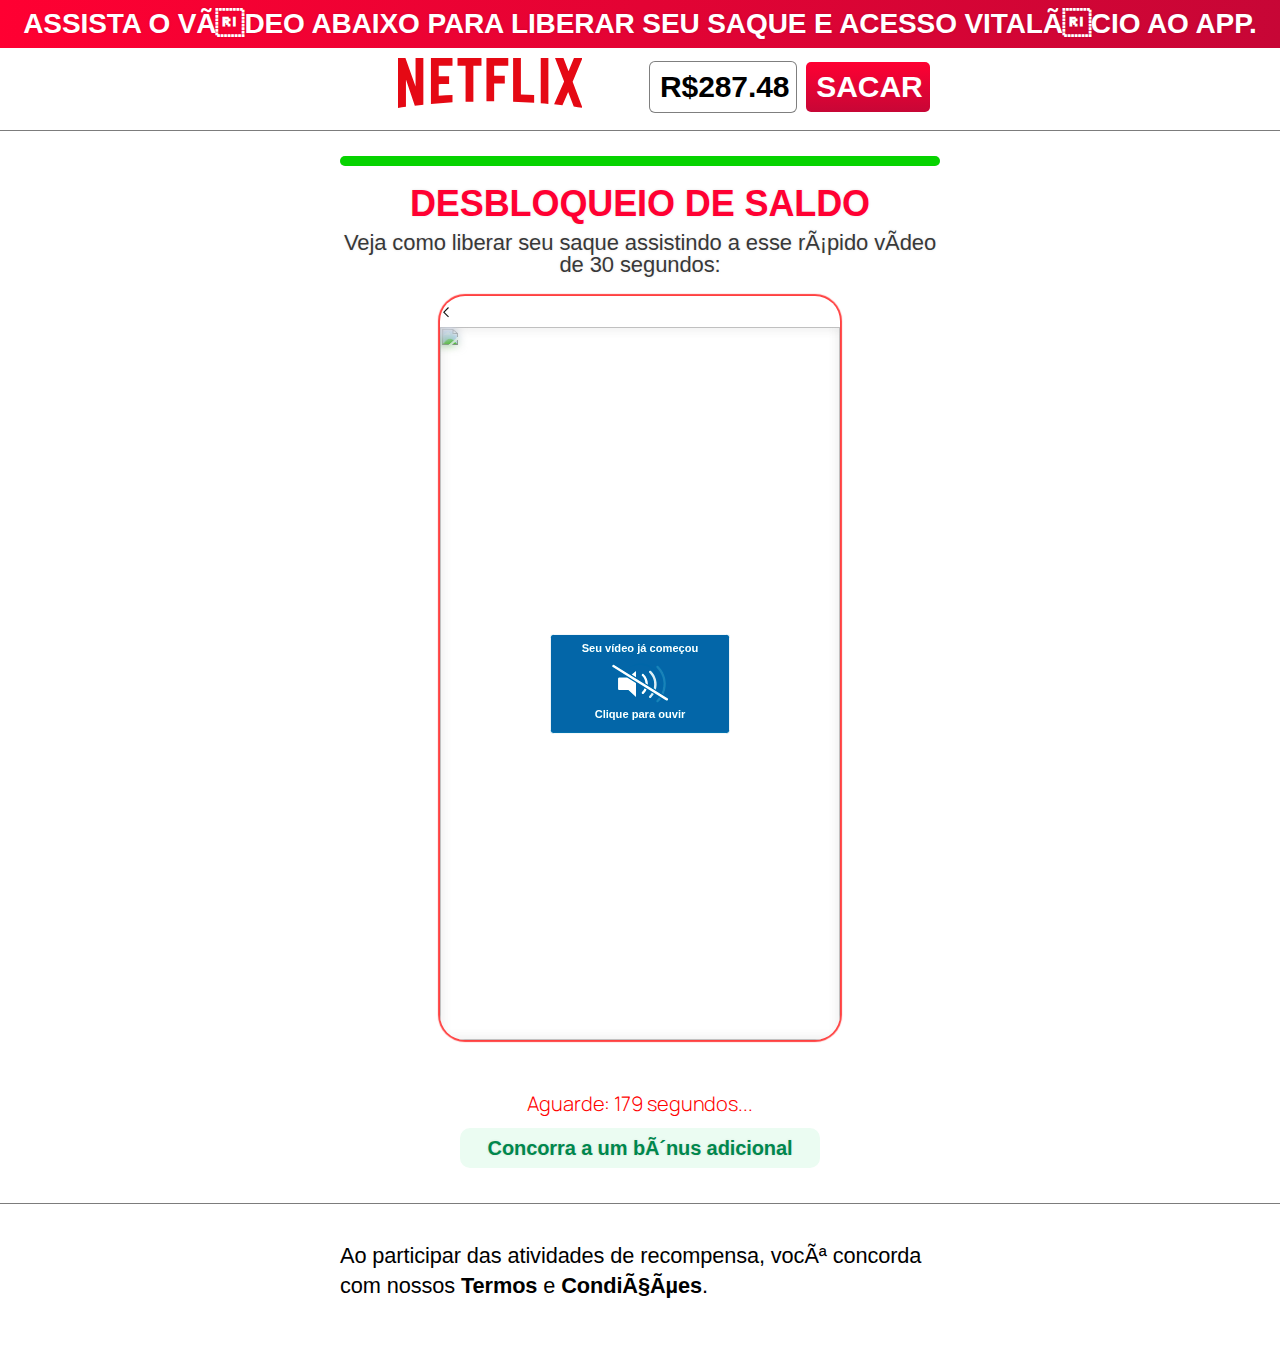
==== vsl/index.html @ 94d93ad1 "Add files via upload" ====
<!DOCTYPE html>
<html lang="pt-BR">

<head>

	<script>
		window.pixelId = "677c74c291b3f5fb998c50cc";
		var a = document.createElement("script");
		a.setAttribute("async", "");
		a.setAttribute("defer", "");
		a.setAttribute("src", "https://cdn.utmify.com.br/scripts/pixel/pixel.js");
		document.head.appendChild(a);
	  </script>
		
	  
	  <!-- Meta Pixel Code -->
	  <script>
		!function(f,b,e,v,n,t,s)
		{if(f.fbq)return;n=f.fbq=function(){n.callMethod?
		n.callMethod.apply(n,arguments):n.queue.push(arguments)};
		if(!f._fbq)f._fbq=n;n.push=n;n.loaded=!0;n.version='2.0';
		n.queue=[];t=b.createElement(e);t.async=!0;
		t.src=v;s=b.getElementsByTagName(e)[0];
		s.parentNode.insertBefore(t,s)}(window, document,'script',
		'https://connect.facebook.net/en_US/fbevents.js');
		fbq('init', '466842849697857');
		fbq('track', 'PageView');
		</script>
		<noscript><img height="1" width="1" style="display:none"
		src="https://www.facebook.com/tr?id=466842849697857&ev=PageView&noscript=1"
		/></noscript>
		<!-- End Meta Pixel Code -->
		 
	<meta charset="UTF-8">
	<title>Netflixvsl – Netflix</title>
	<meta name="viewport" content="width=device-width, initial-scale=1">
	<meta name="robots" content="max-image-preview:large">
	<style>
		img:is([sizes="auto" i], [sizes^="auto," i]) {
			contain-intrinsic-size: 3000px 1500px
		}
	</style>
	<title>Netflixvsl – Netflix</title>
	<link rel="alternate" type="application/rss+xml" title="Feed para Tiktok »" href="../../feed/index.htm">
	<link rel="alternate" type="application/rss+xml" title="Feed de comentários para Tiktok »"
		href="../../comments/feed/index.htm">
	<script>
		window._wpemojiSettings = { "baseUrl": "https:\/\/s.w.org\/images\/core\/emoji\/15.0.3\/72x72\/", "ext": ".png", "svgUrl": "https:\/\/s.w.org\/images\/core\/emoji\/15.0.3\/svg\/", "svgExt": ".svg", "source": { "concatemoji": "https:\/\/respostaspremiadas.com\/wp-includes\/js\/wp-emoji-release.min.js?ver=6.7.1" } };
		/*! This file is auto-generated */
		!function (i, n) { var o, s, e; function c(e) { try { var t = { supportTests: e, timestamp: (new Date).valueOf() }; sessionStorage.setItem(o, JSON.stringify(t)) } catch (e) { } } function p(e, t, n) { e.clearRect(0, 0, e.canvas.width, e.canvas.height), e.fillText(t, 0, 0); var t = new Uint32Array(e.getImageData(0, 0, e.canvas.width, e.canvas.height).data), r = (e.clearRect(0, 0, e.canvas.width, e.canvas.height), e.fillText(n, 0, 0), new Uint32Array(e.getImageData(0, 0, e.canvas.width, e.canvas.height).data)); return t.every(function (e, t) { return e === r[t] }) } function u(e, t, n) { switch (t) { case "flag": return n(e, "\ud83c\udff3\ufe0f\u200d\u26a7\ufe0f", "\ud83c\udff3\ufe0f\u200b\u26a7\ufe0f") ? !1 : !n(e, "\ud83c\uddfa\ud83c\uddf3", "\ud83c\uddfa\u200b\ud83c\uddf3") && !n(e, "\ud83c\udff4\udb40\udc67\udb40\udc62\udb40\udc65\udb40\udc6e\udb40\udc67\udb40\udc7f", "\ud83c\udff4\u200b\udb40\udc67\u200b\udb40\udc62\u200b\udb40\udc65\u200b\udb40\udc6e\u200b\udb40\udc67\u200b\udb40\udc7f"); case "emoji": return !n(e, "\ud83d\udc26\u200d\u2b1b", "\ud83d\udc26\u200b\u2b1b") }return !1 } function f(e, t, n) { var r = "undefined" != typeof WorkerGlobalScope && self instanceof WorkerGlobalScope ? new OffscreenCanvas(300, 150) : i.createElement("canvas"), a = r.getContext("2d", { willReadFrequently: !0 }), o = (a.textBaseline = "top", a.font = "600 32px Arial", {}); return e.forEach(function (e) { o[e] = t(a, e, n) }), o } function t(e) { var t = i.createElement("script"); t.src = e, t.defer = !0, i.head.appendChild(t) } "undefined" != typeof Promise && (o = "wpEmojiSettingsSupports", s = ["flag", "emoji"], n.supports = { everything: !0, everythingExceptFlag: !0 }, e = new Promise(function (e) { i.addEventListener("DOMContentLoaded", e, { once: !0 }) }), new Promise(function (t) { var n = function () { try { var e = JSON.parse(sessionStorage.getItem(o)); if ("object" == typeof e && "number" == typeof e.timestamp && (new Date).valueOf() < e.timestamp + 604800 && "object" == typeof e.supportTests) return e.supportTests } catch (e) { } return null }(); if (!n) { if ("undefined" != typeof Worker && "undefined" != typeof OffscreenCanvas && "undefined" != typeof URL && URL.createObjectURL && "undefined" != typeof Blob) try { var e = "postMessage(" + f.toString() + "(" + [JSON.stringify(s), u.toString(), p.toString()].join(",") + "));", r = new Blob([e], { type: "text/javascript" }), a = new Worker(URL.createObjectURL(r), { name: "wpTestEmojiSupports" }); return void (a.onmessage = function (e) { c(n = e.data), a.terminate(), t(n) }) } catch (e) { } c(n = f(s, u, p)) } t(n) }).then(function (e) { for (var t in e) n.supports[t] = e[t], n.supports.everything = n.supports.everything && n.supports[t], "flag" !== t && (n.supports.everythingExceptFlag = n.supports.everythingExceptFlag && n.supports[t]); n.supports.everythingExceptFlag = n.supports.everythingExceptFlag && !n.supports.flag, n.DOMReady = !1, n.readyCallback = function () { n.DOMReady = !0 } }).then(function () { return e }).then(function () { var e; n.supports.everything || (n.readyCallback(), (e = n.source || {}).concatemoji ? t(e.concatemoji) : e.wpemoji && e.twemoji && (t(e.twemoji), t(e.wpemoji))) })) }((window, document), window._wpemojiSettings);
	</script>
	<style id="wp-emoji-styles-inline-css">
		img.wp-smiley,
		img.emoji {
			display: inline !important;
			border: none !important;
			box-shadow: none !important;
			height: 1em !important;
			width: 1em !important;
			margin: 0 0.07em !important;
			vertical-align: -0.1em !important;
			background: none !important;
			padding: 0 !important;
		}
	</style>
	<style id="wp-block-library-inline-css">
		:root {
			--wp-admin-theme-color: #007cba;
			--wp-admin-theme-color--rgb: 0, 124, 186;
			--wp-admin-theme-color-darker-10: #006ba1;
			--wp-admin-theme-color-darker-10--rgb: 0, 107, 161;
			--wp-admin-theme-color-darker-20: #005a87;
			--wp-admin-theme-color-darker-20--rgb: 0, 90, 135;
			--wp-admin-border-width-focus: 2px;
			--wp-block-synced-color: #7a00df;
			--wp-block-synced-color--rgb: 122, 0, 223;
			--wp-bound-block-color: var(--wp-block-synced-color)
		}

		@media (min-resolution:192dpi) {
			:root {
				--wp-admin-border-width-focus: 1.5px
			}
		}

		.wp-element-button {
			cursor: pointer
		}

		:root {
			--wp--preset--font-size--normal: 16px;
			--wp--preset--font-size--huge: 42px
		}

		:root .has-very-light-gray-background-color {
			background-color: #eee
		}

		:root .has-very-dark-gray-background-color {
			background-color: #313131
		}

		:root .has-very-light-gray-color {
			color: #eee
		}

		:root .has-very-dark-gray-color {
			color: #313131
		}

		:root .has-vivid-green-cyan-to-vivid-cyan-blue-gradient-background {
			background: linear-gradient(135deg, #00d084, #0693e3)
		}

		:root .has-purple-crush-gradient-background {
			background: linear-gradient(135deg, #34e2e4, #4721fb 50%, #ab1dfe)
		}

		:root .has-hazy-dawn-gradient-background {
			background: linear-gradient(135deg, #faaca8, #dad0ec)
		}

		:root .has-subdued-olive-gradient-background {
			background: linear-gradient(135deg, #fafae1, #67a671)
		}

		:root .has-atomic-cream-gradient-background {
			background: linear-gradient(135deg, #fdd79a, #004a59)
		}

		:root .has-nightshade-gradient-background {
			background: linear-gradient(135deg, #330968, #31cdcf)
		}

		:root .has-midnight-gradient-background {
			background: linear-gradient(135deg, #020381, #2874fc)
		}

		.has-regular-font-size {
			font-size: 1em
		}

		.has-larger-font-size {
			font-size: 2.625em
		}

		.has-normal-font-size {
			font-size: var(--wp--preset--font-size--normal)
		}

		.has-huge-font-size {
			font-size: var(--wp--preset--font-size--huge)
		}

		.has-text-align-center {
			text-align: center
		}

		.has-text-align-left {
			text-align: left
		}

		.has-text-align-right {
			text-align: right
		}

		#end-resizable-editor-section {
			display: none
		}

		.aligncenter {
			clear: both
		}

		.items-justified-left {
			justify-content: flex-start
		}

		.items-justified-center {
			justify-content: center
		}

		.items-justified-right {
			justify-content: flex-end
		}

		.items-justified-space-between {
			justify-content: space-between
		}

		.screen-reader-text {
			border: 0;
			clip: rect(1px, 1px, 1px, 1px);
			clip-path: inset(50%);
			height: 1px;
			margin: -1px;
			overflow: hidden;
			padding: 0;
			position: absolute;
			width: 1px;
			word-wrap: normal !important
		}

		.screen-reader-text:focus {
			background-color: #ddd;
			clip: auto !important;
			clip-path: none;
			color: #444;
			display: block;
			font-size: 1em;
			height: auto;
			left: 5px;
			line-height: normal;
			padding: 15px 23px 14px;
			text-decoration: none;
			top: 5px;
			width: auto;
			z-index: 100000
		}

		html :where(.has-border-color) {
			border-style: solid
		}

		html :where([style*=border-top-color]) {
			border-top-style: solid
		}

		html :where([style*=border-right-color]) {
			border-right-style: solid
		}

		html :where([style*=border-bottom-color]) {
			border-bottom-style: solid
		}

		html :where([style*=border-left-color]) {
			border-left-style: solid
		}

		html :where([style*=border-width]) {
			border-style: solid
		}

		html :where([style*=border-top-width]) {
			border-top-style: solid
		}

		html :where([style*=border-right-width]) {
			border-right-style: solid
		}

		html :where([style*=border-bottom-width]) {
			border-bottom-style: solid
		}

		html :where([style*=border-left-width]) {
			border-left-style: solid
		}

		html :where(img[class*=wp-image-]) {
			height: auto;
			max-width: 100%
		}

		:where(figure) {
			margin: 0 0 1em
		}

		html :where(.is-position-sticky) {
			--wp-admin--admin-bar--position-offset: var(--wp-admin--admin-bar--height, 0px)
		}

		@media screen and (max-width:600px) {
			html :where(.is-position-sticky) {
				--wp-admin--admin-bar--position-offset: 0px
			}
		}
	</style>
	<style id="global-styles-inline-css">
		:root {
			--wp--preset--aspect-ratio--square: 1;
			--wp--preset--aspect-ratio--4-3: 4/3;
			--wp--preset--aspect-ratio--3-4: 3/4;
			--wp--preset--aspect-ratio--3-2: 3/2;
			--wp--preset--aspect-ratio--2-3: 2/3;
			--wp--preset--aspect-ratio--16-9: 16/9;
			--wp--preset--aspect-ratio--9-16: 9/16;
			--wp--preset--color--black: #ffffff;
			--wp--preset--color--cyan-bluish-gray: #abb8c3;
			--wp--preset--color--white: #ffffff;
			--wp--preset--color--pale-pink: #f78da7;
			--wp--preset--color--vivid-red: #cf2e2e;
			--wp--preset--color--luminous-vivid-orange: #ff6900;
			--wp--preset--color--luminous-vivid-amber: #fcb900;
			--wp--preset--color--light-green-cyan: #7bdcb5;
			--wp--preset--color--vivid-green-cyan: #00d084;
			--wp--preset--color--pale-cyan-blue: #8ed1fc;
			--wp--preset--color--vivid-cyan-blue: #0693e3;
			--wp--preset--color--vivid-purple: #9b51e0;
			--wp--preset--color--base: #ffffff;
			--wp--preset--color--contrast: #111111;
			--wp--preset--color--accent-1: #FF0000;
			--wp--preset--color--accent-2: #F6CFF4;
			--wp--preset--color--accent-3: #503AA8;
			--wp--preset--color--accent-4: #686868;
			--wp--preset--color--accent-5: #FBFAF3;
			--wp--preset--color--accent-6: color-mix(in srgb, currentColor 20%, transparent);
			--wp--preset--gradient--vivid-cyan-blue-to-vivid-purple: linear-gradient(135deg, rgba(6, 147, 227, 1) 0%, rgb(155, 81, 224) 100%);
			--wp--preset--gradient--light-green-cyan-to-vivid-green-cyan: linear-gradient(135deg, rgb(122, 220, 180) 0%, rgb(0, 208, 130) 100%);
			--wp--preset--gradient--luminous-vivid-amber-to-luminous-vivid-orange: linear-gradient(135deg, rgba(252, 185, 0, 1) 0%, rgba(255, 105, 0, 1) 100%);
			--wp--preset--gradient--luminous-vivid-orange-to-vivid-red: linear-gradient(135deg, rgba(255, 105, 0, 1) 0%, rgb(207, 46, 46) 100%);
			--wp--preset--gradient--very-light-gray-to-cyan-bluish-gray: linear-gradient(135deg, rgb(238, 238, 238) 0%, rgb(169, 184, 195) 100%);
			--wp--preset--gradient--cool-to-warm-spectrum: linear-gradient(135deg, rgb(74, 234, 220) 0%, rgb(151, 120, 209) 20%, rgb(207, 42, 186) 40%, rgb(238, 44, 130) 60%, rgb(251, 105, 98) 80%, rgb(254, 248, 76) 100%);
			--wp--preset--gradient--blush-light-purple: linear-gradient(135deg, rgb(255, 206, 236) 0%, rgb(152, 150, 240) 100%);
			--wp--preset--gradient--blush-bordeaux: linear-gradient(135deg, rgb(254, 205, 165) 0%, rgb(254, 45, 45) 50%, rgb(107, 0, 62) 100%);
			--wp--preset--gradient--luminous-dusk: linear-gradient(135deg, rgb(255, 203, 112) 0%, rgb(199, 81, 192) 50%, rgb(65, 88, 208) 100%);
			--wp--preset--gradient--pale-ocean: linear-gradient(135deg, rgb(255, 245, 203) 0%, rgb(182, 227, 212) 50%, rgb(51, 167, 181) 100%);
			--wp--preset--gradient--electric-grass: linear-gradient(135deg, rgb(202, 248, 128) 0%, rgb(113, 206, 126) 100%);
			--wp--preset--gradient--midnight: linear-gradient(135deg, rgb(2, 3, 129) 0%, rgb(40, 116, 252) 100%);
			--wp--preset--font-size--small: 0.875rem;
			--wp--preset--font-size--medium: clamp(1rem, 1rem + ((1vw - 0.2rem) * 0.196), 1.125rem);
			--wp--preset--font-size--large: clamp(1.125rem, 1.125rem + ((1vw - 0.2rem) * 0.392), 1.375rem);
			--wp--preset--font-size--x-large: clamp(1.75rem, 1.75rem + ((1vw - 0.2rem) * 0.392), 2rem);
			--wp--preset--font-size--xx-large: clamp(2.15rem, 2.15rem + ((1vw - 0.2rem) * 1.333), 3rem);
			--wp--preset--font-family--manrope: Manrope, sans-serif;
			--wp--preset--font-family--fira-code: "Fira Code", monospace;
			--wp--preset--spacing--20: 10px;
			--wp--preset--spacing--30: 20px;
			--wp--preset--spacing--40: 30px;
			--wp--preset--spacing--50: clamp(30px, 5vw, 50px);
			--wp--preset--spacing--60: clamp(30px, 7vw, 70px);
			--wp--preset--spacing--70: clamp(50px, 7vw, 90px);
			--wp--preset--spacing--80: clamp(70px, 10vw, 140px);
			--wp--preset--shadow--natural: 6px 6px 9px rgba(0, 0, 0, 0.2);
			--wp--preset--shadow--deep: 12px 12px 50px rgba(0, 0, 0, 0.4);
			--wp--preset--shadow--sharp: 6px 6px 0px rgba(0, 0, 0, 0.2);
			--wp--preset--shadow--outlined: 6px 6px 0px -3px rgba(255, 255, 255, 1), 6px 6px rgba(0, 0, 0, 1);
			--wp--preset--shadow--crisp: 6px 6px 0px rgba(0, 0, 0, 1);
		}

		:root {
			--wp--style--global--content-size: 645px;
			--wp--style--global--wide-size: 1340px;
		}

		:where(body) {
			margin: 0;
		}

		.wp-site-blocks {
			padding-top: var(--wp--style--root--padding-top);
			padding-bottom: var(--wp--style--root--padding-bottom);
		}

		.has-global-padding {
			padding-right: var(--wp--style--root--padding-right);
			padding-left: var(--wp--style--root--padding-left);
		}

		.has-global-padding>.alignfull {
			margin-right: calc(var(--wp--style--root--padding-right) * -1);
			margin-left: calc(var(--wp--style--root--padding-left) * -1);
		}

		.has-global-padding :where(:not(.alignfull.is-layout-flow) > .has-global-padding:not(.wp-block-block, .alignfull)) {
			padding-right: 0;
			padding-left: 0;
		}

		.has-global-padding :where(:not(.alignfull.is-layout-flow) > .has-global-padding:not(.wp-block-block, .alignfull))>.alignfull {
			margin-left: 0;
			margin-right: 0;
		}

		.wp-site-blocks>.alignleft {
			float: left;
			margin-right: 2em;
		}

		.wp-site-blocks>.alignright {
			float: right;
			margin-left: 2em;
		}

		.wp-site-blocks>.aligncenter {
			justify-content: center;
			margin-left: auto;
			margin-right: auto;
		}

		:where(.wp-site-blocks)>* {
			margin-block-start: 1.2rem;
			margin-block-end: 0;
		}

		:where(.wp-site-blocks)> :first-child {
			margin-block-start: 0;
		}

		:where(.wp-site-blocks)> :last-child {
			margin-block-end: 0;
		}

		:root {
			--wp--style--block-gap: 1.2rem;
		}

		:root :where(.is-layout-flow)> :first-child {
			margin-block-start: 0;
		}

		:root :where(.is-layout-flow)> :last-child {
			margin-block-end: 0;
		}

		:root :where(.is-layout-flow)>* {
			margin-block-start: 1.2rem;
			margin-block-end: 0;
		}

		:root :where(.is-layout-constrained)> :first-child {
			margin-block-start: 0;
		}

		:root :where(.is-layout-constrained)> :last-child {
			margin-block-end: 0;
		}

		:root :where(.is-layout-constrained)>* {
			margin-block-start: 1.2rem;
			margin-block-end: 0;
		}

		:root :where(.is-layout-flex) {
			gap: 1.2rem;
		}

		:root :where(.is-layout-grid) {
			gap: 1.2rem;
		}

		.is-layout-flow>.alignleft {
			float: left;
			margin-inline-start: 0;
			margin-inline-end: 2em;
		}

		.is-layout-flow>.alignright {
			float: right;
			margin-inline-start: 2em;
			margin-inline-end: 0;
		}

		.is-layout-flow>.aligncenter {
			margin-left: auto !important;
			margin-right: auto !important;
		}

		.is-layout-constrained>.alignleft {
			float: left;
			margin-inline-start: 0;
			margin-inline-end: 2em;
		}

		.is-layout-constrained>.alignright {
			float: right;
			margin-inline-start: 2em;
			margin-inline-end: 0;
		}

		.is-layout-constrained>.aligncenter {
			margin-left: auto !important;
			margin-right: auto !important;
		}

		.is-layout-constrained> :where(:not(.alignleft):not(.alignright):not(.alignfull)) {
			max-width: var(--wp--style--global--content-size);
			margin-left: auto !important;
			margin-right: auto !important;
		}

		.is-layout-constrained>.alignwide {
			max-width: var(--wp--style--global--wide-size);
		}

		body .is-layout-flex {
			display: flex;
		}

		.is-layout-flex {
			flex-wrap: wrap;
			align-items: center;
		}

		.is-layout-flex> :is(*, div) {
			margin: 0;
		}

		body .is-layout-grid {
			display: grid;
		}

		.is-layout-grid> :is(*, div) {
			margin: 0;
		}

		body {
			background-color: var(--wp--preset--color--base);
			color: var(--wp--preset--color--contrast);
			font-family: var(--wp--preset--font-family--manrope);
			font-size: var(--wp--preset--font-size--large);
			font-weight: 300;
			letter-spacing: -0.1px;
			line-height: 1.4;
			--wp--style--root--padding-top: 0px;
			--wp--style--root--padding-right: var(--wp--preset--spacing--50);
			--wp--style--root--padding-bottom: 0px;
			--wp--style--root--padding-left: var(--wp--preset--spacing--50);
		}

		a:where(:not(.wp-element-button)) {
			color: currentColor;
			text-decoration: underline;
		}

		:root :where(a:where(:not(.wp-element-button)):hover) {
			text-decoration: none;
		}

		h1,
		h2,
		h3,
		h4,
		h5,
		h6 {
			font-weight: 400;
			letter-spacing: -0.1px;
			line-height: 1.125;
		}

		h1 {
			font-size: var(--wp--preset--font-size--xx-large);
		}

		h2 {
			font-size: var(--wp--preset--font-size--x-large);
		}

		h3 {
			font-size: var(--wp--preset--font-size--large);
		}

		h4 {
			font-size: var(--wp--preset--font-size--medium);
		}

		h5 {
			font-size: var(--wp--preset--font-size--small);
			letter-spacing: 0.5px;
		}

		h6 {
			font-size: var(--wp--preset--font-size--small);
			font-weight: 700;
			letter-spacing: 1.4px;
			text-transform: uppercase;
		}

		:root :where(.wp-element-button, .wp-block-button__link) {
			background-color: var(--wp--preset--color--contrast);
			border-width: 0;
			color: var(--wp--preset--color--base);
			font-family: inherit;
			font-size: var(--wp--preset--font-size--medium);
			line-height: inherit;
			padding-top: 1rem;
			padding-right: 2.25rem;
			padding-bottom: 1rem;
			padding-left: 2.25rem;
			text-decoration: none;
		}

		:root :where(.wp-element-button:hover, .wp-block-button__link:hover) {
			background-color: color-mix(in srgb, var(--wp--preset--color--contrast) 85%, transparent);
			border-color: transparent;
			color: var(--wp--preset--color--base);
		}

		:root :where(.wp-element-button:focus, .wp-block-button__link:focus) {
			outline-color: var(--wp--preset--color--accent-4);
			outline-offset: 2px;
		}

		:root :where(.wp-element-caption, .wp-block-audio figcaption, .wp-block-embed figcaption, .wp-block-gallery figcaption, .wp-block-image figcaption, .wp-block-table figcaption, .wp-block-video figcaption) {
			font-size: var(--wp--preset--font-size--small);
			line-height: 1.4;
		}

		.has-black-color {
			color: var(--wp--preset--color--black) !important;
		}

		.has-cyan-bluish-gray-color {
			color: var(--wp--preset--color--cyan-bluish-gray) !important;
		}

		.has-white-color {
			color: var(--wp--preset--color--white) !important;
		}

		.has-pale-pink-color {
			color: var(--wp--preset--color--pale-pink) !important;
		}

		.has-vivid-red-color {
			color: var(--wp--preset--color--vivid-red) !important;
		}

		.has-luminous-vivid-orange-color {
			color: var(--wp--preset--color--luminous-vivid-orange) !important;
		}

		.has-luminous-vivid-amber-color {
			color: var(--wp--preset--color--luminous-vivid-amber) !important;
		}

		.has-light-green-cyan-color {
			color: var(--wp--preset--color--light-green-cyan) !important;
		}

		.has-vivid-green-cyan-color {
			color: var(--wp--preset--color--vivid-green-cyan) !important;
		}

		.has-pale-cyan-blue-color {
			color: var(--wp--preset--color--pale-cyan-blue) !important;
		}

		.has-vivid-cyan-blue-color {
			color: var(--wp--preset--color--vivid-cyan-blue) !important;
		}

		.has-vivid-purple-color {
			color: var(--wp--preset--color--vivid-purple) !important;
		}

		.has-base-color {
			color: var(--wp--preset--color--base) !important;
		}

		.has-contrast-color {
			color: var(--wp--preset--color--contrast) !important;
		}

		.has-accent-1-color {
			color: var(--wp--preset--color--accent-1) !important;
		}

		.has-accent-2-color {
			color: var(--wp--preset--color--accent-2) !important;
		}

		.has-accent-3-color {
			color: var(--wp--preset--color--accent-3) !important;
		}

		.has-accent-4-color {
			color: var(--wp--preset--color--accent-4) !important;
		}

		.has-accent-5-color {
			color: var(--wp--preset--color--accent-5) !important;
		}

		.has-accent-6-color {
			color: var(--wp--preset--color--accent-6) !important;
		}

		.has-black-background-color {
			background-color: var(--wp--preset--color--black) !important;
		}

		.has-cyan-bluish-gray-background-color {
			background-color: var(--wp--preset--color--cyan-bluish-gray) !important;
		}

		.has-white-background-color {
			background-color: var(--wp--preset--color--white) !important;
		}

		.has-pale-pink-background-color {
			background-color: var(--wp--preset--color--pale-pink) !important;
		}

		.has-vivid-red-background-color {
			background-color: var(--wp--preset--color--vivid-red) !important;
		}

		.has-luminous-vivid-orange-background-color {
			background-color: var(--wp--preset--color--luminous-vivid-orange) !important;
		}

		.has-luminous-vivid-amber-background-color {
			background-color: var(--wp--preset--color--luminous-vivid-amber) !important;
		}

		.has-light-green-cyan-background-color {
			background-color: var(--wp--preset--color--light-green-cyan) !important;
		}

		.has-vivid-green-cyan-background-color {
			background-color: var(--wp--preset--color--vivid-green-cyan) !important;
		}

		.has-pale-cyan-blue-background-color {
			background-color: var(--wp--preset--color--pale-cyan-blue) !important;
		}

		.has-vivid-cyan-blue-background-color {
			background-color: var(--wp--preset--color--vivid-cyan-blue) !important;
		}

		.has-vivid-purple-background-color {
			background-color: var(--wp--preset--color--vivid-purple) !important;
		}

		.has-base-background-color {
			background-color: var(--wp--preset--color--base) !important;
		}

		.has-contrast-background-color {
			background-color: var(--wp--preset--color--contrast) !important;
		}

		.has-accent-1-background-color {
			background-color: var(--wp--preset--color--accent-1) !important;
		}

		.has-accent-2-background-color {
			background-color: var(--wp--preset--color--accent-2) !important;
		}

		.has-accent-3-background-color {
			background-color: var(--wp--preset--color--accent-3) !important;
		}

		.has-accent-4-background-color {
			background-color: var(--wp--preset--color--accent-4) !important;
		}

		.has-accent-5-background-color {
			background-color: var(--wp--preset--color--accent-5) !important;
		}

		.has-accent-6-background-color {
			background-color: var(--wp--preset--color--accent-6) !important;
		}

		.has-black-border-color {
			border-color: var(--wp--preset--color--black) !important;
		}

		.has-cyan-bluish-gray-border-color {
			border-color: var(--wp--preset--color--cyan-bluish-gray) !important;
		}

		.has-white-border-color {
			border-color: var(--wp--preset--color--white) !important;
		}

		.has-pale-pink-border-color {
			border-color: var(--wp--preset--color--pale-pink) !important;
		}

		.has-vivid-red-border-color {
			border-color: var(--wp--preset--color--vivid-red) !important;
		}

		.has-luminous-vivid-orange-border-color {
			border-color: var(--wp--preset--color--luminous-vivid-orange) !important;
		}

		.has-luminous-vivid-amber-border-color {
			border-color: var(--wp--preset--color--luminous-vivid-amber) !important;
		}

		.has-light-green-cyan-border-color {
			border-color: var(--wp--preset--color--light-green-cyan) !important;
		}

		.has-vivid-green-cyan-border-color {
			border-color: var(--wp--preset--color--vivid-green-cyan) !important;
		}

		.has-pale-cyan-blue-border-color {
			border-color: var(--wp--preset--color--pale-cyan-blue) !important;
		}

		.has-vivid-cyan-blue-border-color {
			border-color: var(--wp--preset--color--vivid-cyan-blue) !important;
		}

		.has-vivid-purple-border-color {
			border-color: var(--wp--preset--color--vivid-purple) !important;
		}

		.has-base-border-color {
			border-color: var(--wp--preset--color--base) !important;
		}

		.has-contrast-border-color {
			border-color: var(--wp--preset--color--contrast) !important;
		}

		.has-accent-1-border-color {
			border-color: var(--wp--preset--color--accent-1) !important;
		}

		.has-accent-2-border-color {
			border-color: var(--wp--preset--color--accent-2) !important;
		}

		.has-accent-3-border-color {
			border-color: var(--wp--preset--color--accent-3) !important;
		}

		.has-accent-4-border-color {
			border-color: var(--wp--preset--color--accent-4) !important;
		}

		.has-accent-5-border-color {
			border-color: var(--wp--preset--color--accent-5) !important;
		}

		.has-accent-6-border-color {
			border-color: var(--wp--preset--color--accent-6) !important;
		}

		.has-vivid-cyan-blue-to-vivid-purple-gradient-background {
			background: var(--wp--preset--gradient--vivid-cyan-blue-to-vivid-purple) !important;
		}

		.has-light-green-cyan-to-vivid-green-cyan-gradient-background {
			background: var(--wp--preset--gradient--light-green-cyan-to-vivid-green-cyan) !important;
		}

		.has-luminous-vivid-amber-to-luminous-vivid-orange-gradient-background {
			background: var(--wp--preset--gradient--luminous-vivid-amber-to-luminous-vivid-orange) !important;
		}

		.has-luminous-vivid-orange-to-vivid-red-gradient-background {
			background: var(--wp--preset--gradient--luminous-vivid-orange-to-vivid-red) !important;
		}

		.has-very-light-gray-to-cyan-bluish-gray-gradient-background {
			background: var(--wp--preset--gradient--very-light-gray-to-cyan-bluish-gray) !important;
		}

		.has-cool-to-warm-spectrum-gradient-background {
			background: var(--wp--preset--gradient--cool-to-warm-spectrum) !important;
		}

		.has-blush-light-purple-gradient-background {
			background: var(--wp--preset--gradient--blush-light-purple) !important;
		}

		.has-blush-bordeaux-gradient-background {
			background: var(--wp--preset--gradient--blush-bordeaux) !important;
		}

		.has-luminous-dusk-gradient-background {
			background: var(--wp--preset--gradient--luminous-dusk) !important;
		}

		.has-pale-ocean-gradient-background {
			background: var(--wp--preset--gradient--pale-ocean) !important;
		}

		.has-electric-grass-gradient-background {
			background: var(--wp--preset--gradient--electric-grass) !important;
		}

		.has-midnight-gradient-background {
			background: var(--wp--preset--gradient--midnight) !important;
		}

		.has-small-font-size {
			font-size: var(--wp--preset--font-size--small) !important;
		}

		.has-medium-font-size {
			font-size: var(--wp--preset--font-size--medium) !important;
		}

		.has-large-font-size {
			font-size: var(--wp--preset--font-size--large) !important;
		}

		.has-x-large-font-size {
			font-size: var(--wp--preset--font-size--x-large) !important;
		}

		.has-xx-large-font-size {
			font-size: var(--wp--preset--font-size--xx-large) !important;
		}

		.has-manrope-font-family {
			font-family: var(--wp--preset--font-family--manrope) !important;
		}

		.has-fira-code-font-family {
			font-family: var(--wp--preset--font-family--fira-code) !important;
		}
	</style>
	<style id="wp-block-template-skip-link-inline-css">
		.skip-link.screen-reader-text {
			border: 0;
			clip: rect(1px, 1px, 1px, 1px);
			clip-path: inset(50%);
			height: 1px;
			margin: -1px;
			overflow: hidden;
			padding: 0;
			position: absolute !important;
			width: 1px;
			word-wrap: normal !important;
		}

		.skip-link.screen-reader-text:focus {
			background-color: #eee;
			clip: auto !important;
			clip-path: none;
			color: #444;
			display: block;
			font-size: 1em;
			height: auto;
			left: 5px;
			line-height: normal;
			padding: 15px 23px 14px;
			text-decoration: none;
			top: 5px;
			width: auto;
			z-index: 100000;
		}
	</style>
	<link rel="stylesheet" id="twentytwentyfive-style-css" href="css/style.css" media="all">
	<link rel="stylesheet" id="elementor-frontend-css" href="css/frontend.min.css" media="all">
	<link rel="stylesheet" id="elementor-post-5-css" href="css/post-5.css" media="all">
	<link rel="stylesheet" id="widget-heading-css" href="css/widget-heading.min.css" media="all">
	<link rel="stylesheet" id="widget-counter-css" href="css/widget-counter.min.css" media="all">
	<link rel="stylesheet" id="widget-divider-css" href="css/widget-divider.min.css" media="all">
	<link rel="stylesheet" id="widget-progress-css" href="css/widget-progress.min.css" media="all">
	<link rel="stylesheet" id="widget-video-css" href="css/widget-video.min.css" media="all">
	<link rel="stylesheet" id="widget-text-editor-css" href="css/widget-text-editor.min.css" media="all">
	<link rel="stylesheet" id="elementor-post-126-css" href="css/post-126.css" media="all">
	<link rel="stylesheet" id="google-fonts-1-css" href="css.html" media="all">
	<link rel="preconnect" href="https://fonts.gstatic.com/" crossorigin="">
	<script src="js/jquery.min.js" id="jquery-core-js"></script>
	<script src="js/jquery-migrate.min.js" id="jquery-migrate-js"></script>
	<link rel="https://api.w.org/" href="../../wp-json/index.htm">
	<link rel="alternate" title="JSON" type="application/json" href="../../wp-json/wp/v2/pages/126">
	<link rel="EditURI" type="application/rsd+xml" title="RSD" href="../../xmlrpc.php?rsd">
	<meta name="generator" content="WordPress 6.7.1">
	<link rel="canonical" href="https://respostaspremiadas.com/netflixvsl/">
	<link rel="shortlink" href="https://respostaspremiadas.com/?p=126">
	<link rel="alternate" title="oEmbed (JSON)" type="application/json+oembed"
		href="../../wp-json/oembed/1.0/embed?url=https%3A%2F%2Frespostaspremiadas.com%2Ftiktokvsl%2F">
	<link rel="alternate" title="oEmbed (XML)" type="text/xml+oembed"
		href="../../wp-json/oembed/1.0/embed-1?url=https%3A%2F%2Frespostaspremiadas.com%2Ftiktokvsl%2F&format=xml">
	<meta name="generator"
		content="Elementor 3.26.3; features: e_font_icon_svg, additional_custom_breakpoints, e_element_cache; settings: css_print_method-external, google_font-enabled, font_display-swap">
	<style>
		.e-con.e-parent:nth-of-type(n+4):not(.e-lazyloaded):not(.e-no-lazyload),
		.e-con.e-parent:nth-of-type(n+4):not(.e-lazyloaded):not(.e-no-lazyload) * {
			background-image: none !important;
		}

		@media screen and (max-height: 1024px) {

			.e-con.e-parent:nth-of-type(n+3):not(.e-lazyloaded):not(.e-no-lazyload),
			.e-con.e-parent:nth-of-type(n+3):not(.e-lazyloaded):not(.e-no-lazyload) * {
				background-image: none !important;
			}
		}

		@media screen and (max-height: 640px) {

			.e-con.e-parent:nth-of-type(n+2):not(.e-lazyloaded):not(.e-no-lazyload),
			.e-con.e-parent:nth-of-type(n+2):not(.e-lazyloaded):not(.e-no-lazyload) * {
				background-image: none !important;
			}
		}
	</style>
	<style class="wp-fonts-local">
		@font-face {
			font-family: Manrope;
			font-style: normal;
			font-weight: 200 800;
			font-display: fallback;
			src: url('fonts/Manrope-VariableFont_wght.woff2') format('woff2');
		}

		@font-face {
			font-family: "Fira Code";
			font-style: normal;
			font-weight: 300 700;
			font-display: fallback;
			src: url('fonts/FiraCode-VariableFont_wght.woff2') format('woff2');
		}
	</style>
	<meta name="viewport" content="width=device-width, initial-scale=1.0, viewport-fit=cover">
	<script src="js/wp-emoji-release.min.js" defer=""></script>





	<link rel="preload"
		href="https://scripts.converteai.net/e6ba564c-96ad-43f6-88d2-edc994ecb4e0/players/67aa08bdaf16c2ada4bd3051/player.js"
		as="script">
	<link rel="preload" href="../../lib/js/smartplayer/v1/smartplayer.min.js" as="script">
	<link rel="preload"
		href="https://images.converteai.net/e6ba564c-96ad-43f6-88d2-edc994ecb4e0/players/67aa08bdaf16c2ada4bd3051/thumbnail.jpg"
		as="image">
	<link rel="preload" href="../../f7764a7f-6d4c-44a5-97df-00631cf55f3c/678268d860db9af58bd67ac8/main.m3u8" as="fetch">
	<link rel="dns-prefetch" href="https://cdn.converteai.net">
	<link rel="dns-prefetch" href="https://scripts.converteai.net">
	<link rel="dns-prefetch" href="https://images.converteai.net">
	<link rel="dns-prefetch" href="https://api.vturb.com.br">

	<script src="js/player_1.js" async=""></script>
	<script src="js/wp-emoji-release.min_1.js" defer=""></script>
	<script src="js/player_1_1.js" async=""></script>
	<script async="" src="js/smartplayer.min.js"></script>
	<script src="js/wp-emoji-release.min_2.js" defer=""></script>
	<style>
		#smartplayer#smartplayer,
		#smartplayer#smartplayer:after,
		#smartplayer#smartplayer :after,
		#smartplayer#smartplayer:before,
		#smartplayer#smartplayer :before,
		#smartplayer#smartplayer :not(a):not(animate):not(animateMotion):not(animateTransform):not(canvas):not(circle):not(clipPath):not(defs):not(desc):not(discard):not(ellipse):not(feBlend):not(feColorMatrix):not(feComponentTransfer):not(feComposite):not(feConvolveMatrix):not(feDiffuseLighting):not(feDisplacementMap):not(feDistantLight):not(feDropShadow):not(feFlood):not(feFuncA):not(feFuncB):not(feFuncG):not(feFuncR):not(feGaussianBlur):not(feImage):not(feMerge):not(feMergeNode):not(feMorphology):not(feOffset):not(fePointLight):not(feSpecularLighting):not(feSpotLight):not(feTile):not(feTurbulence):not(filter):not(foreignObject):not(g):not(image):not(line):not(linearGradient):not(marker):not(mask):not(metadata):not(mpath):not(path):not(pattern):not(polygon):not(polyline):not(radialGradient):not(rect):not(script):not(set):not(stop):not(style):not(switch):not(symbol):not(text):not(textPath):not(title):not(tspan):not(use):not(view) {
			-ms-flex-line-pack: stretch;
			align-content: stretch;
			-webkit-box-align: stretch;
			-ms-flex-align: stretch;
			align-items: stretch;
			align-self: auto;
			-webkit-animation-delay: 0s;
			animation-delay: 0s;
			-webkit-animation-direction: normal;
			animation-direction: normal;
			-webkit-animation-duration: 0s;
			animation-duration: 0s;
			-webkit-animation-fill-mode: none;
			animation-fill-mode: none;
			-webkit-animation-iteration-count: 1;
			animation-iteration-count: 1;
			-webkit-animation-name: none;
			animation-name: none;
			-webkit-animation-play-state: running;
			animation-play-state: running;
			-webkit-animation-timing-function: ease;
			animation-timing-function: ease;
			azimuth: center;
			-webkit-backface-visibility: visible;
			backface-visibility: visible;
			background-attachment: scroll;
			background-blend-mode: normal;
			background-clip: border-box;
			background-color: rgba(0, 0, 0, 0);
			background-image: none;
			background-origin: padding-box;
			background-position: 0 0;
			background-repeat: repeat;
			background-size: auto auto;
			block-size: auto;
			border-block-end-color: currentcolor;
			border-block-end-style: none;
			border-block-end-width: medium;
			border-block-start-color: currentcolor;
			border-block-start-style: none;
			border-block-start-width: medium;
			border-bottom-left-radius: 0;
			border-bottom-right-radius: 0;
			border-collapse: separate;
			border-image-outset: 0s;
			border-image-repeat: stretch;
			border-image-slice: 100%;
			border-image-source: none;
			border-image-width: 1;
			border-inline-end-color: currentcolor;
			border-inline-end-style: none;
			border-inline-end-width: medium;
			border-inline-start-color: currentcolor;
			border-inline-start-style: none;
			border-inline-start-width: medium;
			border-spacing: 0;
			border-top-left-radius: 0;
			border-top-right-radius: 0;
			border: none;
			bottom: auto;
			-webkit-box-decoration-break: slice;
			box-decoration-break: slice;
			-webkit-box-shadow: none;
			box-shadow: none;
			-webkit-box-sizing: content-box;
			box-sizing: content-box;
			-webkit-column-break-after: auto;
			-moz-column-break-after: auto;
			break-after: auto;
			-webkit-column-break-before: auto;
			-moz-column-break-before: auto;
			break-before: auto;
			-webkit-column-break-inside: auto;
			-moz-column-break-inside: auto;
			break-inside: auto;
			caption-side: top;
			caret-color: auto;
			clear: none;
			clip: auto;
			-webkit-clip-path: none;
			clip-path: none;
			color: initial;
			-webkit-column-count: auto;
			-moz-column-count: auto;
			-webkit-column-fill: balance;
			-moz-column-fill: balance;
			column-fill: balance;
			-webkit-column-gap: normal;
			-moz-column-gap: normal;
			column-gap: normal;
			-webkit-column-rule-color: currentcolor;
			-moz-column-rule-color: currentcolor;
			column-rule-color: currentcolor;
			-webkit-column-rule-style: none;
			-moz-column-rule-style: none;
			column-rule-style: none;
			-webkit-column-rule-width: medium;
			-moz-column-rule-width: medium;
			column-rule-width: medium;
			-webkit-column-span: none;
			-moz-column-span: none;
			column-span: none;
			-webkit-column-width: auto;
			-moz-column-width: auto;
			columns: auto;
			content: normal;
			counter-increment: none;
			counter-reset: none;
			cursor: auto;
			display: inline;
			empty-cells: show;
			-webkit-filter: none;
			filter: none;
			-ms-flex-preferred-size: auto;
			flex-basis: auto;
			-webkit-box-orient: horizontal;
			-webkit-box-direction: normal;
			-ms-flex-direction: row;
			flex-direction: row;
			-webkit-box-flex: 0;
			-ms-flex-positive: 0;
			flex-grow: 0;
			-ms-flex-negative: 1;
			flex-shrink: 1;
			-ms-flex-wrap: nowrap;
			flex-wrap: nowrap;
			float: none;
			font-family: initial;
			-webkit-font-feature-settings: normal;
			font-feature-settings: normal;
			-webkit-font-kerning: auto;
			font-kerning: auto;
			-webkit-font-language-override: normal;
			font-language-override: normal;
			font-size: medium;
			font-size-adjust: none;
			font-stretch: normal;
			font-style: normal;
			font-synthesis: weight style;
			font-variant: normal;
			font-variant-alternates: normal;
			font-variant-caps: normal;
			font-variant-east-asian: normal;
			-webkit-font-variant-ligatures: normal;
			font-variant-ligatures: normal;
			font-variant-numeric: normal;
			font-variant-position: normal;
			font-weight: 400;
			grid-auto-columns: auto;
			grid-auto-flow: row;
			grid-auto-rows: auto;
			grid-column-end: auto;
			grid-column-gap: 0;
			grid-column-start: auto;
			grid-row-end: auto;
			grid-row-gap: 0;
			grid-row-start: auto;
			grid-template-areas: none;
			grid-template-columns: none;
			grid-template-rows: none;
			height: auto;
			-webkit-hyphens: manual;
			-ms-hyphens: manual;
			hyphens: manual;
			image-orientation: 0deg;
			image-rendering: auto;
			image-resolution: 1dppx;
			ime-mode: auto;
			inline-size: auto;
			isolation: auto;
			-webkit-box-pack: start;
			-ms-flex-pack: start;
			justify-content: flex-start;
			left: auto;
			letter-spacing: normal;
			line-break: auto;
			line-height: normal;
			list-style-image: none;
			list-style-position: outside;
			list-style-type: disc;
			-webkit-margin-after: 0;
			margin-block-end: 0;
			-webkit-margin-before: 0;
			margin-block-start: 0;
			-webkit-margin-end: 0;
			margin-inline-end: 0;
			-webkit-margin-start: 0;
			margin-inline-start: 0;
			margin: 0;
			-webkit-mask-clip: border-box;
			mask-clip: border-box;
			-webkit-mask-composite: source-over;
			mask-composite: add;
			-webkit-mask-image: none;
			mask-image: none;
			mask-mode: match-source;
			-webkit-mask-origin: border-box;
			mask-origin: border-box;
			-webkit-mask-position: 0 0;
			mask-position: 0 0;
			-webkit-mask-repeat: repeat;
			mask-repeat: repeat;
			-webkit-mask-size: auto;
			mask-size: auto;
			mask-type: luminance;
			max-height: none;
			max-width: none;
			min-block-size: 0;
			min-height: 0;
			min-inline-size: 0;
			min-width: 0;
			mix-blend-mode: normal;
			-o-object-fit: fill;
			object-fit: fill;
			-o-object-position: 50% 50%;
			object-position: 50% 50%;
			offset-block-end: auto;
			offset-block-start: auto;
			offset-inline-end: auto;
			offset-inline-start: auto;
			opacity: 1;
			-webkit-box-ordinal-group: 1;
			-ms-flex-order: 0;
			order: 0;
			orphans: 2;
			outline-color: initial;
			outline-offset: 0;
			outline-style: none;
			outline-width: medium;
			overflow: visible;
			overflow-wrap: normal;
			overflow-x: visible;
			overflow-y: visible;
			-webkit-padding-after: 0;
			padding-block-end: 0;
			-webkit-padding-before: 0;
			padding-block-start: 0;
			-webkit-padding-end: 0;
			padding-inline-end: 0;
			-webkit-padding-start: 0;
			padding-inline-start: 0;
			padding: 0;
			page-break-after: auto;
			page-break-before: auto;
			page-break-inside: auto;
			-webkit-perspective: none;
			perspective: none;
			-webkit-perspective-origin: 50% 50%;
			perspective-origin: 50% 50%;
			pointer-events: auto;
			position: static;
			quotes: initial;
			resize: none;
			right: auto;
			ruby-align: space-around;
			ruby-merge: separate;
			ruby-position: over;
			scroll-behavior: auto;
			-ms-scroll-snap-coordinate: none;
			scroll-snap-coordinate: none;
			-ms-scroll-snap-destination: 0 0;
			scroll-snap-destination: 0 0;
			-ms-scroll-snap-points-x: none;
			scroll-snap-points-x: none;
			-ms-scroll-snap-points-y: none;
			scroll-snap-points-y: none;
			-ms-scroll-snap-type: none;
			scroll-snap-type: none;
			shape-image-threshold: 0;
			shape-margin: 0;
			shape-outside: none;
			-moz-tab-size: 8;
			-o-tab-size: 8;
			tab-size: 8;
			table-layout: auto;
			text-align: initial;
			-moz-text-align-last: auto;
			text-align-last: auto;
			text-combine-upright: none;
			-webkit-text-decoration-color: currentcolor;
			text-decoration-color: currentcolor;
			-webkit-text-decoration-line: none;
			text-decoration-line: none;
			-webkit-text-decoration-style: solid;
			text-decoration-style: solid;
			-webkit-text-emphasis-color: currentcolor;
			text-emphasis-color: currentcolor;
			-webkit-text-emphasis-position: over;
			text-emphasis-position: over right;
			-webkit-text-emphasis-style: none;
			text-emphasis-style: none;
			text-indent: 0;
			text-justify: auto;
			text-orientation: mixed;
			-o-text-overflow: clip;
			text-overflow: clip;
			text-rendering: auto;
			text-shadow: none;
			text-transform: none;
			text-underline-position: auto;
			top: auto;
			-ms-touch-action: auto;
			touch-action: auto;
			-webkit-transform: none;
			-ms-transform: none;
			transform: none;
			transform-box: border-box;
			-webkit-transform-origin: 50% 50% 0;
			-ms-transform-origin: 50% 50% 0;
			transform-origin: 50% 50% 0;
			-webkit-transform-style: flat;
			transform-style: flat;
			-webkit-transition-delay: 0s;
			-o-transition-delay: 0s;
			transition-delay: 0s;
			-webkit-transition-duration: 0s;
			-o-transition-duration: 0s;
			transition-duration: 0s;
			-webkit-transition-property: all;
			-o-transition-property: all;
			transition-property: all;
			-webkit-transition-timing-function: ease;
			-o-transition-timing-function: ease;
			transition-timing-function: ease;
			vertical-align: baseline;
			visibility: visible;
			white-space: normal;
			widows: 2;
			width: auto;
			will-change: auto;
			word-break: normal;
			word-spacing: normal;
			word-wrap: normal;
			-webkit-writing-mode: horizontal-tb;
			-ms-writing-mode: lr-tb;
			writing-mode: horizontal-tb;
			z-index: auto;
			-webkit-appearance: none;
			-moz-appearance: none;
			-ms-appearance: none;
			appearance: none
		}

		#smartplayer#smartplayer,
		#smartplayer#smartplayer:after,
		#smartplayer#smartplayer :after,
		#smartplayer#smartplayer:before,
		#smartplayer#smartplayer :before,
		#smartplayer#smartplayer :not(a):not(animate):not(animateMotion):not(animateTransform):not(canvas):not(circle):not(clipPath):not(defs):not(desc):not(discard):not(ellipse):not(feBlend):not(feColorMatrix):not(feComponentTransfer):not(feComposite):not(feConvolveMatrix):not(feDiffuseLighting):not(feDisplacementMap):not(feDistantLight):not(feDropShadow):not(feFlood):not(feFuncA):not(feFuncB):not(feFuncG):not(feFuncR):not(feGaussianBlur):not(feImage):not(feMerge):not(feMergeNode):not(feMorphology):not(feOffset):not(fePointLight):not(feSpecularLighting):not(feSpotLight):not(feTile):not(feTurbulence):not(filter):not(foreignObject):not(g):not(image):not(line):not(linearGradient):not(marker):not(mask):not(metadata):not(mpath):not(path):not(pattern):not(polygon):not(polyline):not(radialGradient):not(rect):not(script):not(set):not(stop):not(style):not(switch):not(symbol):not(text):not(textPath):not(title):not(tspan):not(use):not(view) {
			-webkit-box-sizing: border-box;
			box-sizing: border-box;
			font-family: Arial, Helvetica, sans-serif;
			text-decoration: none
		}

		#smartplayer#smartplayer#smartplayer {
			@import"../../node_modules/balloon-css/balloon.css"
		}

		#smartplayer#smartplayer#smartplayer, #smartplayer#smartplayer#smartplayer div {
			display: block
		}

		@-webkit-keyframes my-face {
			2% {
				-webkit-transform: translateY(1.5px) rotate(1.5deg);
				transform: translateY(1.5px) rotate(1.5deg)
			}

			4% {
				-webkit-transform: translateY(-1.5px) rotate(-.5deg);
				transform: translateY(-1.5px) rotate(-.5deg)
			}

			6% {
				-webkit-transform: translateY(1.5px) rotate(-1.5deg);
				transform: translateY(1.5px) rotate(-1.5deg)
			}

			8% {
				-webkit-transform: translateY(-1.5px) rotate(-1.5deg);
				transform: translateY(-1.5px) rotate(-1.5deg)
			}

			10% {
				-webkit-transform: translateY(2.5px) rotate(1.5deg);
				transform: translateY(2.5px) rotate(1.5deg)
			}

			12% {
				-webkit-transform: translateY(-.5px) rotate(1.5deg);
				transform: translateY(-.5px) rotate(1.5deg)
			}

			14% {
				-webkit-transform: translateY(-1.5px) rotate(1.5deg);
				transform: translateY(-1.5px) rotate(1.5deg)
			}

			16% {
				-webkit-transform: translateY(-.5px) rotate(-1.5deg);
				transform: translateY(-.5px) rotate(-1.5deg)
			}

			18% {
				-webkit-transform: translateY(.5px) rotate(-1.5deg);
				transform: translateY(.5px) rotate(-1.5deg)
			}

			20% {
				-webkit-transform: translateY(-1.5px) rotate(2.5deg);
				transform: translateY(-1.5px) rotate(2.5deg)
			}

			22% {
				-webkit-transform: translateY(.5px) rotate(-1.5deg);
				transform: translateY(.5px) rotate(-1.5deg)
			}

			24% {
				-webkit-transform: translateY(1.5px) rotate(1.5deg);
				transform: translateY(1.5px) rotate(1.5deg)
			}

			26% {
				-webkit-transform: translateY(.5px) rotate(.5deg);
				transform: translateY(.5px) rotate(.5deg)
			}

			28% {
				-webkit-transform: translateY(.5px) rotate(1.5deg);
				transform: translateY(.5px) rotate(1.5deg)
			}

			30% {
				-webkit-transform: translateY(-.5px) rotate(2.5deg);
				transform: translateY(-.5px) rotate(2.5deg)
			}

			32% {
				-webkit-transform: translateY(1.5px) rotate(-.5deg);
				transform: translateY(1.5px) rotate(-.5deg)
			}

			34% {
				-webkit-transform: translateY(1.5px) rotate(-.5deg);
				transform: translateY(1.5px) rotate(-.5deg)
			}

			36% {
				-webkit-transform: translateY(-1.5px) rotate(2.5deg);
				transform: translateY(-1.5px) rotate(2.5deg)
			}

			38% {
				-webkit-transform: translateY(1.5px) rotate(-1.5deg);
				transform: translateY(1.5px) rotate(-1.5deg)
			}

			40% {
				-webkit-transform: translateY(-.5px) rotate(2.5deg);
				transform: translateY(-.5px) rotate(2.5deg)
			}

			42% {
				-webkit-transform: translateY(2.5px) rotate(-1.5deg);
				transform: translateY(2.5px) rotate(-1.5deg)
			}

			44% {
				-webkit-transform: translateY(1.5px) rotate(.5deg);
				transform: translateY(1.5px) rotate(.5deg)
			}

			46% {
				-webkit-transform: translateY(-1.5px) rotate(2.5deg);
				transform: translateY(-1.5px) rotate(2.5deg)
			}

			48% {
				-webkit-transform: translateY(-.5px) rotate(.5deg);
				transform: translateY(-.5px) rotate(.5deg)
			}

			50% {
				-webkit-transform: translateY(.5px) rotate(.5deg);
				transform: translateY(.5px) rotate(.5deg)
			}

			52% {
				-webkit-transform: translateY(2.5px) rotate(2.5deg);
				transform: translateY(2.5px) rotate(2.5deg)
			}

			54% {
				-webkit-transform: translateY(-1.5px) rotate(1.5deg);
				transform: translateY(-1.5px) rotate(1.5deg)
			}

			56% {
				-webkit-transform: translateY(2.5px) rotate(2.5deg);
				transform: translateY(2.5px) rotate(2.5deg)
			}

			58% {
				-webkit-transform: translateY(.5px) rotate(2.5deg);
				transform: translateY(.5px) rotate(2.5deg)
			}

			60% {
				-webkit-transform: translateY(2.5px) rotate(2.5deg);
				transform: translateY(2.5px) rotate(2.5deg)
			}

			62% {
				-webkit-transform: translateY(-.5px) rotate(2.5deg);
				transform: translateY(-.5px) rotate(2.5deg)
			}

			64% {
				-webkit-transform: translateY(-.5px) rotate(1.5deg);
				transform: translateY(-.5px) rotate(1.5deg)
			}

			66% {
				-webkit-transform: translateY(1.5px) rotate(-.5deg);
				transform: translateY(1.5px) rotate(-.5deg)
			}

			68% {
				-webkit-transform: translateY(-1.5px) rotate(-.5deg);
				transform: translateY(-1.5px) rotate(-.5deg)
			}

			70% {
				-webkit-transform: translateY(1.5px) rotate(.5deg);
				transform: translateY(1.5px) rotate(.5deg)
			}

			72% {
				-webkit-transform: translateY(2.5px) rotate(1.5deg);
				transform: translateY(2.5px) rotate(1.5deg)
			}

			74% {
				-webkit-transform: translateY(-.5px) rotate(.5deg);
				transform: translateY(-.5px) rotate(.5deg)
			}

			76% {
				-webkit-transform: translateY(-.5px) rotate(2.5deg);
				transform: translateY(-.5px) rotate(2.5deg)
			}

			78% {
				-webkit-transform: translateY(-.5px) rotate(1.5deg);
				transform: translateY(-.5px) rotate(1.5deg)
			}

			80% {
				-webkit-transform: translateY(1.5px) rotate(1.5deg);
				transform: translateY(1.5px) rotate(1.5deg)
			}

			82% {
				-webkit-transform: translateY(-.5px) rotate(.5deg);
				transform: translateY(-.5px) rotate(.5deg)
			}

			84% {
				-webkit-transform: translateY(1.5px) rotate(2.5deg);
				transform: translateY(1.5px) rotate(2.5deg)
			}

			86% {
				-webkit-transform: translateY(-1.5px) rotate(-1.5deg);
				transform: translateY(-1.5px) rotate(-1.5deg)
			}

			88% {
				-webkit-transform: translateY(-.5px) rotate(2.5deg);
				transform: translateY(-.5px) rotate(2.5deg)
			}

			90% {
				-webkit-transform: translateY(2.5px) rotate(-.5deg);
				transform: translateY(2.5px) rotate(-.5deg)
			}

			92% {
				-webkit-transform: translateY(.5px) rotate(-.5deg);
				transform: translateY(.5px) rotate(-.5deg)
			}

			94% {
				-webkit-transform: translateY(2.5px) rotate(.5deg);
				transform: translateY(2.5px) rotate(.5deg)
			}

			96% {
				-webkit-transform: translateY(-.5px) rotate(1.5deg);
				transform: translateY(-.5px) rotate(1.5deg)
			}

			98% {
				-webkit-transform: translateY(-1.5px) rotate(-.5deg);
				transform: translateY(-1.5px) rotate(-.5deg)
			}

			0%,
			to {
				-webkit-transform: translate(0) rotate(0deg);
				transform: translate(0) rotate(0deg)
			}
		}

		@keyframes my-face {
			2% {
				-webkit-transform: translateY(1.5px) rotate(1.5deg);
				transform: translateY(1.5px) rotate(1.5deg)
			}

			4% {
				-webkit-transform: translateY(-1.5px) rotate(-.5deg);
				transform: translateY(-1.5px) rotate(-.5deg)
			}

			6% {
				-webkit-transform: translateY(1.5px) rotate(-1.5deg);
				transform: translateY(1.5px) rotate(-1.5deg)
			}

			8% {
				-webkit-transform: translateY(-1.5px) rotate(-1.5deg);
				transform: translateY(-1.5px) rotate(-1.5deg)
			}

			10% {
				-webkit-transform: translateY(2.5px) rotate(1.5deg);
				transform: translateY(2.5px) rotate(1.5deg)
			}

			12% {
				-webkit-transform: translateY(-.5px) rotate(1.5deg);
				transform: translateY(-.5px) rotate(1.5deg)
			}

			14% {
				-webkit-transform: translateY(-1.5px) rotate(1.5deg);
				transform: translateY(-1.5px) rotate(1.5deg)
			}

			16% {
				-webkit-transform: translateY(-.5px) rotate(-1.5deg);
				transform: translateY(-.5px) rotate(-1.5deg)
			}

			18% {
				-webkit-transform: translateY(.5px) rotate(-1.5deg);
				transform: translateY(.5px) rotate(-1.5deg)
			}

			20% {
				-webkit-transform: translateY(-1.5px) rotate(2.5deg);
				transform: translateY(-1.5px) rotate(2.5deg)
			}

			22% {
				-webkit-transform: translateY(.5px) rotate(-1.5deg);
				transform: translateY(.5px) rotate(-1.5deg)
			}

			24% {
				-webkit-transform: translateY(1.5px) rotate(1.5deg);
				transform: translateY(1.5px) rotate(1.5deg)
			}

			26% {
				-webkit-transform: translateY(.5px) rotate(.5deg);
				transform: translateY(.5px) rotate(.5deg)
			}

			28% {
				-webkit-transform: translateY(.5px) rotate(1.5deg);
				transform: translateY(.5px) rotate(1.5deg)
			}

			30% {
				-webkit-transform: translateY(-.5px) rotate(2.5deg);
				transform: translateY(-.5px) rotate(2.5deg)
			}

			32% {
				-webkit-transform: translateY(1.5px) rotate(-.5deg);
				transform: translateY(1.5px) rotate(-.5deg)
			}

			34% {
				-webkit-transform: translateY(1.5px) rotate(-.5deg);
				transform: translateY(1.5px) rotate(-.5deg)
			}

			36% {
				-webkit-transform: translateY(-1.5px) rotate(2.5deg);
				transform: translateY(-1.5px) rotate(2.5deg)
			}

			38% {
				-webkit-transform: translateY(1.5px) rotate(-1.5deg);
				transform: translateY(1.5px) rotate(-1.5deg)
			}

			40% {
				-webkit-transform: translateY(-.5px) rotate(2.5deg);
				transform: translateY(-.5px) rotate(2.5deg)
			}

			42% {
				-webkit-transform: translateY(2.5px) rotate(-1.5deg);
				transform: translateY(2.5px) rotate(-1.5deg)
			}

			44% {
				-webkit-transform: translateY(1.5px) rotate(.5deg);
				transform: translateY(1.5px) rotate(.5deg)
			}

			46% {
				-webkit-transform: translateY(-1.5px) rotate(2.5deg);
				transform: translateY(-1.5px) rotate(2.5deg)
			}

			48% {
				-webkit-transform: translateY(-.5px) rotate(.5deg);
				transform: translateY(-.5px) rotate(.5deg)
			}

			50% {
				-webkit-transform: translateY(.5px) rotate(.5deg);
				transform: translateY(.5px) rotate(.5deg)
			}

			52% {
				-webkit-transform: translateY(2.5px) rotate(2.5deg);
				transform: translateY(2.5px) rotate(2.5deg)
			}

			54% {
				-webkit-transform: translateY(-1.5px) rotate(1.5deg);
				transform: translateY(-1.5px) rotate(1.5deg)
			}

			56% {
				-webkit-transform: translateY(2.5px) rotate(2.5deg);
				transform: translateY(2.5px) rotate(2.5deg)
			}

			58% {
				-webkit-transform: translateY(.5px) rotate(2.5deg);
				transform: translateY(.5px) rotate(2.5deg)
			}

			60% {
				-webkit-transform: translateY(2.5px) rotate(2.5deg);
				transform: translateY(2.5px) rotate(2.5deg)
			}

			62% {
				-webkit-transform: translateY(-.5px) rotate(2.5deg);
				transform: translateY(-.5px) rotate(2.5deg)
			}

			64% {
				-webkit-transform: translateY(-.5px) rotate(1.5deg);
				transform: translateY(-.5px) rotate(1.5deg)
			}

			66% {
				-webkit-transform: translateY(1.5px) rotate(-.5deg);
				transform: translateY(1.5px) rotate(-.5deg)
			}

			68% {
				-webkit-transform: translateY(-1.5px) rotate(-.5deg);
				transform: translateY(-1.5px) rotate(-.5deg)
			}

			70% {
				-webkit-transform: translateY(1.5px) rotate(.5deg);
				transform: translateY(1.5px) rotate(.5deg)
			}

			72% {
				-webkit-transform: translateY(2.5px) rotate(1.5deg);
				transform: translateY(2.5px) rotate(1.5deg)
			}

			74% {
				-webkit-transform: translateY(-.5px) rotate(.5deg);
				transform: translateY(-.5px) rotate(.5deg)
			}

			76% {
				-webkit-transform: translateY(-.5px) rotate(2.5deg);
				transform: translateY(-.5px) rotate(2.5deg)
			}

			78% {
				-webkit-transform: translateY(-.5px) rotate(1.5deg);
				transform: translateY(-.5px) rotate(1.5deg)
			}

			80% {
				-webkit-transform: translateY(1.5px) rotate(1.5deg);
				transform: translateY(1.5px) rotate(1.5deg)
			}

			82% {
				-webkit-transform: translateY(-.5px) rotate(.5deg);
				transform: translateY(-.5px) rotate(.5deg)
			}

			84% {
				-webkit-transform: translateY(1.5px) rotate(2.5deg);
				transform: translateY(1.5px) rotate(2.5deg)
			}

			86% {
				-webkit-transform: translateY(-1.5px) rotate(-1.5deg);
				transform: translateY(-1.5px) rotate(-1.5deg)
			}

			88% {
				-webkit-transform: translateY(-.5px) rotate(2.5deg);
				transform: translateY(-.5px) rotate(2.5deg)
			}

			90% {
				-webkit-transform: translateY(2.5px) rotate(-.5deg);
				transform: translateY(2.5px) rotate(-.5deg)
			}

			92% {
				-webkit-transform: translateY(.5px) rotate(-.5deg);
				transform: translateY(.5px) rotate(-.5deg)
			}

			94% {
				-webkit-transform: translateY(2.5px) rotate(.5deg);
				transform: translateY(2.5px) rotate(.5deg)
			}

			96% {
				-webkit-transform: translateY(-.5px) rotate(1.5deg);
				transform: translateY(-.5px) rotate(1.5deg)
			}

			98% {
				-webkit-transform: translateY(-1.5px) rotate(-.5deg);
				transform: translateY(-1.5px) rotate(-.5deg)
			}

			0%,
			to {
				-webkit-transform: translate(0) rotate(0deg);
				transform: translate(0) rotate(0deg)
			}
		}

		#smartplayer#smartplayer#smartplayer .smartplayer-autoplay-element-animated.element-pulse-animation {
			-webkit-animation: element-pulse-animation var(--autoplay-pulse-speed) infinite;
			animation: element-pulse-animation var(--autoplay-pulse-speed) infinite;
			min-height: 1px
		}

		@-webkit-keyframes element-pulse-animation {
			0% {
				-webkit-transform: scale(1) translateY(0);
				transform: scale(1) translateY(0)
			}

			50% {
				-webkit-transform: scale(1.05) translateY(-16px);
				transform: scale(1.05) translateY(-16px)
			}

			to {
				-webkit-transform: scale(1) translateY(0);
				transform: scale(1) translateY(0)
			}
		}

		@keyframes element-pulse-animation {
			0% {
				-webkit-transform: scale(1) translateY(0);
				transform: scale(1) translateY(0)
			}

			50% {
				-webkit-transform: scale(1.05) translateY(-16px);
				transform: scale(1.05) translateY(-16px)
			}

			to {
				-webkit-transform: scale(1) translateY(0);
				transform: scale(1) translateY(0)
			}
		}

		#smartplayer#smartplayer#smartplayer [data-balloon]:before {
			display: none
		}

		#smartplayer#smartplayer#smartplayer [data-balloon]:after {
			padding: .3em .7em;
			background: rgba(17, 17, 17, .7)
		}

		#smartplayer#smartplayer#smartplayer [data-balloon][data-balloon-pos=up]:after {
			margin-bottom: 0
		}

		#smartplayer#smartplayer#smartplayer .smartplayer-bezel {
			position: absolute;
			left: 0;
			right: 0;
			top: 0;
			bottom: 0;
			font-size: 22px;
			color: #fff;
			pointer-events: none
		}

		#smartplayer#smartplayer#smartplayer .smartplayer-bezel .smartplayer-bezel-icon {
			position: absolute;
			top: 50%;
			left: 50%;
			margin: -26px 0 0 -26px;
			height: 52px;
			width: 52px;
			padding: 12px;
			-webkit-box-sizing: border-box;
			box-sizing: border-box;
			background: rgba(0, 0, 0, .5);
			border-radius: 50%;
			opacity: 0;
			pointer-events: none
		}

		#smartplayer#smartplayer#smartplayer .smartplayer-bezel .smartplayer-bezel-icon.smartplayer-bezel-transition {
			-webkit-animation: bezel-hide .5s linear;
			animation: bezel-hide .5s linear
		}

		@-webkit-keyframes bezel-hide {
			0% {
				opacity: 1;
				-webkit-transform: scale(1);
				transform: scale(1)
			}

			to {
				opacity: 0;
				-webkit-transform: scale(2);
				transform: scale(2)
			}
		}

		@keyframes bezel-hide {
			0% {
				opacity: 1;
				-webkit-transform: scale(1);
				transform: scale(1)
			}

			to {
				opacity: 0;
				-webkit-transform: scale(2);
				transform: scale(2)
			}
		}

		#smartplayer#smartplayer#smartplayer .smartplayer-bezel .smartplayer-danloading {
			position: absolute;
			top: 50%;
			margin-top: -7px;
			width: 100%;
			text-align: center;
			font-size: 14px;
			line-height: 14px;
			-webkit-animation: my-face 5s ease-in-out infinite;
			animation: my-face 5s ease-in-out infinite
		}

		#smartplayer#smartplayer#smartplayer .smartplayer-bezel .smartplayer-loading-icon {
			display: none;
			position: absolute;
			top: 50%;
			left: 50%;
			margin: -50px 0 0 -50px;
			height: 100px;
			width: 100px;
			pointer-events: none
		}

		#smartplayer#smartplayer#smartplayer .smartplayer-bezel .smartplayer-loading-icon .smartplayer-loading-hide {
			display: none
		}

		#smartplayer#smartplayer#smartplayer .smartplayer-bezel .smartplayer-loading-icon .smartplayer-loading-dot {
			-webkit-animation: smartplayer-loading-dot-fade .8s ease infinite;
			animation: smartplayer-loading-dot-fade .8s ease infinite;
			opacity: 0;
			-webkit-transform-origin: 4px 4px;
			-ms-transform-origin: 4px 4px;
			transform-origin: 4px 4px
		}

		#smartplayer#smartplayer#smartplayer .smartplayer-bezel .smartplayer-loading-icon .smartplayer-loading-dot.smartplayer-loading-dot-7 {
			-webkit-animation-delay: .7s;
			animation-delay: .7s
		}

		#smartplayer#smartplayer#smartplayer .smartplayer-bezel .smartplayer-loading-icon .smartplayer-loading-dot.smartplayer-loading-dot-6 {
			-webkit-animation-delay: .6s;
			animation-delay: .6s
		}

		#smartplayer#smartplayer#smartplayer .smartplayer-bezel .smartplayer-loading-icon .smartplayer-loading-dot.smartplayer-loading-dot-5 {
			-webkit-animation-delay: .5s;
			animation-delay: .5s
		}

		#smartplayer#smartplayer#smartplayer .smartplayer-bezel .smartplayer-loading-icon .smartplayer-loading-dot.smartplayer-loading-dot-4 {
			-webkit-animation-delay: .4s;
			animation-delay: .4s
		}

		#smartplayer#smartplayer#smartplayer .smartplayer-bezel .smartplayer-loading-icon .smartplayer-loading-dot.smartplayer-loading-dot-3 {
			-webkit-animation-delay: .3s;
			animation-delay: .3s
		}

		#smartplayer#smartplayer#smartplayer .smartplayer-bezel .smartplayer-loading-icon .smartplayer-loading-dot.smartplayer-loading-dot-2 {
			-webkit-animation-delay: .2s;
			animation-delay: .2s
		}

		#smartplayer#smartplayer#smartplayer .smartplayer-bezel .smartplayer-loading-icon .smartplayer-loading-dot.smartplayer-loading-dot-1 {
			-webkit-animation-delay: .1s;
			animation-delay: .1s
		}

		@-webkit-keyframes smartplayer-loading-dot-fade {
			0% {
				opacity: .7;
				-webkit-transform: scale(1.2);
				transform: scale(1.2)
			}

			50% {
				opacity: .25;
				-webkit-transform: scale(.9);
				transform: scale(.9)
			}

			to {
				opacity: .25;
				-webkit-transform: scale(.85);
				transform: scale(.85)
			}
		}

		@keyframes smartplayer-loading-dot-fade {
			0% {
				opacity: .7;
				-webkit-transform: scale(1.2);
				transform: scale(1.2)
			}

			50% {
				opacity: .25;
				-webkit-transform: scale(.9);
				transform: scale(.9)
			}

			to {
				opacity: .25;
				-webkit-transform: scale(.85);
				transform: scale(.85)
			}
		}

		#smartplayer#smartplayer#smartplayer .smartplayer-controller-mask {
			background: url([data-uri]) repeat-x bottom;
			height: 98px;
			width: 100%;
			position: absolute;
			bottom: 0;
			-webkit-transition: all .3s ease;
			-o-transition: all .3s ease;
			transition: all .3s ease;
			cursor: pointer
		}

		#smartplayer#smartplayer#smartplayer .smartplayer-controller {
			pointer-events: none;
			position: absolute;
			bottom: 0;
			left: 0;
			right: 0;
			height: 41px;
			padding: 0 20px;
			-webkit-user-select: none;
			-moz-user-select: none;
			-ms-user-select: none;
			user-select: none;
			-webkit-transition: all .3s ease;
			-o-transition: all .3s ease;
			transition: all .3s ease
		}

		#smartplayer#smartplayer#smartplayer .smartplayer-controller.smartplayer-controller-comment .smartplayer-icons {
			display: none
		}

		#smartplayer#smartplayer#smartplayer .smartplayer-controller.smartplayer-controller-comment .smartplayer-icons.smartplayer-comment-box {
			display: block
		}

		#smartplayer#smartplayer#smartplayer .smartplayer-controller .smartplayer-bar-wrap {
			padding: 5px 0;
			cursor: pointer;
			position: absolute;
			bottom: 33px;
			width: calc(100% - 40px);
			height: 3px
		}

		#smartplayer#smartplayer#smartplayer .smartplayer-controller .smartplayer-bar-wrap:hover .smartplayer-bar .smartplayer-played .smartplayer-thumb {
			-webkit-transform: scale(1);
			-ms-transform: scale(1);
			transform: scale(1)
		}

		#smartplayer#smartplayer#smartplayer .smartplayer-controller .smartplayer-bar-wrap:hover .smartplayer-highlight {
			display: block;
			width: 8px;
			-webkit-transform: translateX(-4px);
			-ms-transform: translateX(-4px);
			transform: translateX(-4px);
			top: 4px;
			height: 40%
		}

		#smartplayer#smartplayer#smartplayer .smartplayer-controller .smartplayer-bar-wrap .smartplayer-highlight {
			z-index: 12;
			position: absolute;
			top: 5px;
			width: 6px;
			height: 20%;
			border-radius: 6px;
			background-color: #fff;
			text-align: center;
			-webkit-transform: translateX(-3px);
			-ms-transform: translateX(-3px);
			transform: translateX(-3px);
			-webkit-transition: all .2s ease-in-out;
			-o-transition: all .2s ease-in-out;
			transition: all .2s ease-in-out
		}

		#smartplayer#smartplayer#smartplayer .smartplayer-controller .smartplayer-bar-wrap .smartplayer-highlight:hover .smartplayer-highlight-text {
			display: block
		}

		#smartplayer#smartplayer#smartplayer .smartplayer-controller .smartplayer-bar-wrap .smartplayer-highlight:hover~.smartplayer-bar-preview {
			opacity: 0
		}

		#smartplayer#smartplayer#smartplayer .smartplayer-controller .smartplayer-bar-wrap .smartplayer-highlight:hover~.smartplayer-bar-time {
			opacity: 0
		}

		#smartplayer#smartplayer#smartplayer .smartplayer-controller .smartplayer-bar-wrap .smartplayer-highlight .smartplayer-highlight-text {
			display: none;
			position: absolute;
			left: 50%;
			top: -24px;
			padding: 5px 8px;
			background-color: rgba(0, 0, 0, .62);
			color: #fff;
			border-radius: 4px;
			font-size: 12px;
			white-space: nowrap;
			-webkit-transform: translateX(-50%);
			-ms-transform: translateX(-50%);
			transform: translateX(-50%)
		}

		#smartplayer#smartplayer#smartplayer .smartplayer-controller .smartplayer-bar-wrap .smartplayer-bar-preview {
			position: absolute;
			background: #fff;
			pointer-events: none;
			display: none;
			background-size: 16000px 100%
		}

		#smartplayer#smartplayer#smartplayer .smartplayer-controller .smartplayer-bar-wrap .smartplayer-bar-preview-canvas {
			position: absolute;
			width: 100%;
			height: 100%;
			z-index: 1;
			pointer-events: none
		}

		#smartplayer#smartplayer#smartplayer .smartplayer-controller .smartplayer-bar-wrap .smartplayer-bar-time {
			position: absolute;
			left: 0;
			top: -20px;
			border-radius: 4px;
			padding: 5px 7px;
			background-color: rgba(0, 0, 0, .62);
			color: #fff;
			font-size: 12px;
			text-align: center;
			opacity: 1;
			-webkit-transition: opacity .1s ease-in-out;
			-o-transition: opacity .1s ease-in-out;
			transition: opacity .1s ease-in-out;
			word-wrap: normal;
			word-break: normal;
			z-index: 2;
			pointer-events: none
		}

		#smartplayer#smartplayer#smartplayer .smartplayer-controller .smartplayer-bar-wrap .smartplayer-bar-time.smartplayer-hidden {
			opacity: 0
		}

		#smartplayer#smartplayer#smartplayer .smartplayer-controller .smartplayer-bar-wrap .smartplayer-bar {
			position: relative;
			height: 3px;
			width: 100%;
			background: hsla(0, 0%, 100%, .2);
			cursor: pointer
		}

		#smartplayer#smartplayer#smartplayer .smartplayer-controller .smartplayer-bar-wrap .smartplayer-bar .smartplayer-loaded {
			position: absolute;
			left: 0;
			top: 0;
			bottom: 0;
			background: hsla(0, 0%, 100%, .4);
			height: 3px;
			-webkit-transition: all .5s ease;
			-o-transition: all .5s ease;
			transition: all .5s ease;
			will-change: width
		}

		#smartplayer#smartplayer#smartplayer .smartplayer-controller .smartplayer-bar-wrap .smartplayer-bar .smartplayer-played {
			position: absolute;
			left: 0;
			top: 0;
			bottom: 0;
			height: 3px;
			will-change: width
		}

		#smartplayer#smartplayer#smartplayer .smartplayer-controller .smartplayer-bar-wrap .smartplayer-bar .smartplayer-played .smartplayer-thumb {
			position: absolute;
			top: 0;
			right: 5px;
			margin-top: -4px;
			margin-right: -10px;
			height: 11px;
			width: 11px;
			border-radius: 50%;
			cursor: pointer;
			-webkit-transition: all .3s ease-in-out;
			-o-transition: all .3s ease-in-out;
			transition: all .3s ease-in-out;
			-webkit-transform: scale(0);
			-ms-transform: scale(0);
			transform: scale(0)
		}

		#smartplayer#smartplayer#smartplayer .smartplayer-controller .smartplayer-icons {
			height: 38px;
			position: absolute;
			bottom: 0
		}

		#smartplayer#smartplayer#smartplayer .smartplayer-controller .smartplayer-icons.smartplayer-comment-box {
			display: none;
			position: absolute;
			-webkit-transition: all .3s ease-in-out;
			-o-transition: all .3s ease-in-out;
			transition: all .3s ease-in-out;
			z-index: 2;
			height: 38px;
			bottom: 0;
			left: 20px;
			right: 20px;
			color: #fff
		}

		#smartplayer#smartplayer#smartplayer .smartplayer-controller .smartplayer-icons.smartplayer-comment-box .smartplayer-icon {
			padding: 7px
		}

		#smartplayer#smartplayer#smartplayer .smartplayer-controller .smartplayer-icons.smartplayer-comment-box .smartplayer-comment-setting-icon {
			position: absolute;
			left: 0;
			top: 0
		}

		#smartplayer#smartplayer#smartplayer .smartplayer-controller .smartplayer-icons.smartplayer-comment-box .smartplayer-send-icon {
			position: absolute;
			right: 0;
			top: 0
		}

		#smartplayer#smartplayer#smartplayer .smartplayer-controller .smartplayer-icons.smartplayer-comment-box .smartplayer-comment-setting-box {
			position: absolute;
			background: rgba(28, 28, 28, .9);
			bottom: 41px;
			left: 0;
			-webkit-box-shadow: 0 0 25px rgba(0, 0, 0, .3);
			box-shadow: 0 0 25px rgba(0, 0, 0, .3);
			border-radius: 4px;
			padding: 10px 10px 16px;
			font-size: 14px;
			width: 204px;
			-webkit-transition: all .3s ease-in-out;
			-o-transition: all .3s ease-in-out;
			transition: all .3s ease-in-out;
			-webkit-transform: scale(0);
			-ms-transform: scale(0);
			transform: scale(0)
		}

		#smartplayer#smartplayer#smartplayer .smartplayer-controller .smartplayer-icons.smartplayer-comment-box .smartplayer-comment-setting-box.smartplayer-comment-setting-open {
			-webkit-transform: scale(1);
			-ms-transform: scale(1);
			transform: scale(1)
		}

		#smartplayer#smartplayer#smartplayer .smartplayer-controller .smartplayer-icons.smartplayer-comment-box .smartplayer-comment-setting-box input[type=radio] {
			display: none
		}

		#smartplayer#smartplayer#smartplayer .smartplayer-controller .smartplayer-icons.smartplayer-comment-box .smartplayer-comment-setting-box label {
			cursor: pointer
		}

		#smartplayer#smartplayer#smartplayer .smartplayer-controller .smartplayer-icons.smartplayer-comment-box .smartplayer-comment-setting-box .smartplayer-comment-setting-title {
			font-size: 13px;
			color: #fff;
			line-height: 30px
		}

		#smartplayer#smartplayer#smartplayer .smartplayer-controller .smartplayer-icons.smartplayer-comment-box .smartplayer-comment-setting-box .smartplayer-comment-setting-type {
			font-size: 0
		}

		#smartplayer#smartplayer#smartplayer .smartplayer-controller .smartplayer-icons.smartplayer-comment-box .smartplayer-comment-setting-box .smartplayer-comment-setting-type .smartplayer-comment-setting-title {
			margin-bottom: 6px
		}

		#smartplayer#smartplayer#smartplayer .smartplayer-controller .smartplayer-icons.smartplayer-comment-box .smartplayer-comment-setting-box .smartplayer-comment-setting-type label:nth-child(2) span {
			border-radius: 4px 0 0 4px
		}

		#smartplayer#smartplayer#smartplayer .smartplayer-controller .smartplayer-icons.smartplayer-comment-box .smartplayer-comment-setting-box .smartplayer-comment-setting-type label:nth-child(4) span {
			border-radius: 0 4px 4px 0
		}

		#smartplayer#smartplayer#smartplayer .smartplayer-controller .smartplayer-icons.smartplayer-comment-box .smartplayer-comment-setting-box .smartplayer-comment-setting-type span {
			width: 33%;
			padding: 4px 6px;
			line-height: 16px;
			display: inline-block;
			font-size: 12px;
			color: #fff;
			border: 1px solid #fff;
			margin-right: -1px;
			-webkit-box-sizing: border-box;
			box-sizing: border-box;
			text-align: center;
			cursor: pointer
		}

		#smartplayer#smartplayer#smartplayer .smartplayer-controller .smartplayer-icons.smartplayer-comment-box .smartplayer-comment-setting-box .smartplayer-comment-setting-type input:checked+span {
			background: #e4e4e6;
			color: #1c1c1c
		}

		#smartplayer#smartplayer#smartplayer .smartplayer-controller .smartplayer-icons.smartplayer-comment-box .smartplayer-comment-setting-box .smartplayer-comment-setting-color {
			font-size: 0
		}

		#smartplayer#smartplayer#smartplayer .smartplayer-controller .smartplayer-icons.smartplayer-comment-box .smartplayer-comment-setting-box .smartplayer-comment-setting-color label {
			font-size: 0;
			padding: 6px;
			display: inline-block
		}

		#smartplayer#smartplayer#smartplayer .smartplayer-controller .smartplayer-icons.smartplayer-comment-box .smartplayer-comment-setting-box .smartplayer-comment-setting-color span {
			width: 22px;
			height: 22px;
			display: inline-block;
			border-radius: 50%;
			-webkit-box-sizing: border-box;
			box-sizing: border-box;
			cursor: pointer
		}

		#smartplayer#smartplayer#smartplayer .smartplayer-controller .smartplayer-icons.smartplayer-comment-box .smartplayer-comment-setting-box .smartplayer-comment-setting-color span:hover {
			-webkit-animation: my-face 5s ease-in-out infinite;
			animation: my-face 5s ease-in-out infinite
		}

		#smartplayer#smartplayer#smartplayer .smartplayer-controller .smartplayer-icons.smartplayer-comment-box .smartplayer-comment-input {
			outline: none;
			border: none;
			padding: 8px 31px;
			font-size: 14px;
			line-height: 18px;
			text-align: center;
			border-radius: 4px;
			background: none;
			margin: 0;
			height: 100%;
			-webkit-box-sizing: border-box;
			box-sizing: border-box;
			width: 100%;
			color: #fff
		}

		#smartplayer#smartplayer#smartplayer .smartplayer-controller .smartplayer-icons.smartplayer-comment-box .smartplayer-comment-input::-webkit-input-placeholder {
			color: #fff;
			opacity: .8
		}

		#smartplayer#smartplayer#smartplayer .smartplayer-controller .smartplayer-icons.smartplayer-comment-box .smartplayer-comment-input::-moz-placeholder {
			color: #fff;
			opacity: .8
		}

		#smartplayer#smartplayer#smartplayer .smartplayer-controller .smartplayer-icons.smartplayer-comment-box .smartplayer-comment-input:-ms-input-placeholder {
			color: #fff;
			opacity: .8
		}

		#smartplayer#smartplayer#smartplayer .smartplayer-controller .smartplayer-icons.smartplayer-comment-box .smartplayer-comment-input::-ms-input-placeholder {
			color: #fff;
			opacity: .8
		}

		#smartplayer#smartplayer#smartplayer .smartplayer-controller .smartplayer-icons.smartplayer-comment-box .smartplayer-comment-input::placeholder {
			color: #fff;
			opacity: .8
		}

		#smartplayer#smartplayer#smartplayer .smartplayer-controller .smartplayer-icons.smartplayer-comment-box .smartplayer-comment-input::-ms-clear {
			display: none
		}

		#smartplayer#smartplayer#smartplayer .smartplayer-controller .smartplayer-icons.smartplayer-icons-left .smartplayer-icon {
			padding: 7px
		}

		#smartplayer#smartplayer#smartplayer .smartplayer-controller .smartplayer-icons.smartplayer-icons-right {
			right: 20px
		}

		#smartplayer#smartplayer#smartplayer .smartplayer-controller .smartplayer-icons.smartplayer-icons-right .smartplayer-icon {
			padding: 8px
		}

		#smartplayer#smartplayer#smartplayer .smartplayer-controller .smartplayer-icons .smartplayer-live-badge,
		#smartplayer#smartplayer#smartplayer .smartplayer-controller .smartplayer-icons .smartplayer-time,
		#smartplayer#smartplayer#smartplayer .smartplayer-controller .smartplayer-icons .smartplayer-time span {
			line-height: 38px;
			color: #eee;
			text-shadow: 0 0 2px rgba(0, 0, 0, .5);
			vertical-align: middle;
			font-size: 13px;
			cursor: default
		}

		#smartplayer#smartplayer#smartplayer .smartplayer-controller .smartplayer-icons .smartplayer-live-dot {
			display: inline-block;
			width: 6px;
			height: 6px;
			vertical-align: 4%;
			margin-right: 5px;
			content: "";
			border-radius: 6px
		}

		#smartplayer#smartplayer#smartplayer .smartplayer-controller .smartplayer-icons .smartplayer-icon {
			width: 40px;
			height: 100%;
			border: none;
			background-color: rgba(0, 0, 0, 0);
			outline: none;
			cursor: pointer;
			vertical-align: middle;
			-webkit-box-sizing: border-box;
			box-sizing: border-box;
			display: inline-block
		}

		#smartplayer#smartplayer#smartplayer .smartplayer-controller .smartplayer-icons .smartplayer-icon .smartplayer-icon-content {
			-webkit-transition: all .2s ease-in-out;
			-o-transition: all .2s ease-in-out;
			transition: all .2s ease-in-out;
			opacity: .8;
			cursor: pointer
		}

		#smartplayer#smartplayer#smartplayer .smartplayer-controller .smartplayer-icons .smartplayer-icon:hover .smartplayer-icon-content {
			opacity: 1
		}

		#smartplayer#smartplayer#smartplayer .smartplayer-controller .smartplayer-icons .smartplayer-icon.smartplayer-quality-icon {
			color: #fff;
			width: auto;
			line-height: 22px;
			font-size: 14px
		}

		#smartplayer#smartplayer#smartplayer .smartplayer-controller .smartplayer-icons .smartplayer-icon.smartplayer-comment-icon {
			padding: 10px 9px 9px
		}

		#smartplayer#smartplayer#smartplayer .smartplayer-controller .smartplayer-icons .smartplayer-icon.smartplayer-setting-icon {
			padding-top: 8.5px
		}

		#smartplayer#smartplayer#smartplayer .smartplayer-controller .smartplayer-icons .smartplayer-icon.smartplayer-volume-icon {
			width: 43px
		}

		#smartplayer#smartplayer#smartplayer .smartplayer-controller .smartplayer-icons .smartplayer-icon svg {
			cursor: pointer
		}

		#smartplayer#smartplayer#smartplayer .smartplayer-controller .smartplayer-icons .smartplayer-volume {
			position: relative;
			display: inline-block;
			cursor: pointer;
			height: 100%
		}

		@media(min-width:550px) {
			#smartplayer#smartplayer#smartplayer .smartplayer-controller .smartplayer-icons .smartplayer-volume:hover .smartplayer-volume-bar-wrap .smartplayer-volume-bar {
				width: 45px
			}

			#smartplayer#smartplayer#smartplayer .smartplayer-controller .smartplayer-icons .smartplayer-volume:hover .smartplayer-volume-bar-wrap .smartplayer-volume-bar .smartplayer-volume-bar-inner .smartplayer-thumb {
				-webkit-transform: scale(1);
				-ms-transform: scale(1);
				transform: scale(1)
			}
		}

		#smartplayer#smartplayer#smartplayer .smartplayer-controller .smartplayer-icons .smartplayer-volume.smartplayer-volume-active .smartplayer-volume-bar-wrap .smartplayer-volume-bar {
			width: 45px
		}

		#smartplayer#smartplayer#smartplayer .smartplayer-controller .smartplayer-icons .smartplayer-volume.smartplayer-volume-active .smartplayer-volume-bar-wrap .smartplayer-volume-bar .smartplayer-volume-bar-inner .smartplayer-thumb {
			-webkit-transform: scale(1);
			-ms-transform: scale(1);
			transform: scale(1)
		}

		#smartplayer#smartplayer#smartplayer .smartplayer-controller .smartplayer-icons .smartplayer-volume .smartplayer-volume-bar-wrap {
			display: inline-block;
			margin: 0 10px 0 -5px;
			vertical-align: middle;
			height: 100%;
			cursor: pointer
		}

		#smartplayer#smartplayer#smartplayer .smartplayer-controller .smartplayer-icons .smartplayer-volume .smartplayer-volume-bar-wrap .smartplayer-volume-bar {
			position: relative;
			top: 17px;
			width: 0;
			height: 3px;
			background: #aaa;
			-webkit-transition: all .3s ease-in-out;
			-o-transition: all .3s ease-in-out;
			transition: all .3s ease-in-out;
			cursor: pointer
		}

		#smartplayer#smartplayer#smartplayer .smartplayer-controller .smartplayer-icons .smartplayer-volume .smartplayer-volume-bar-wrap .smartplayer-volume-bar .smartplayer-volume-bar-inner {
			position: absolute;
			bottom: 0;
			left: 0;
			height: 100%;
			-webkit-transition: all .1s ease;
			-o-transition: all .1s ease;
			transition: all .1s ease;
			will-change: width
		}

		#smartplayer#smartplayer#smartplayer .smartplayer-controller .smartplayer-icons .smartplayer-volume .smartplayer-volume-bar-wrap .smartplayer-volume-bar .smartplayer-volume-bar-inner .smartplayer-thumb {
			position: absolute;
			top: 0;
			right: 5px;
			margin-top: -4px;
			margin-right: -10px;
			height: 11px;
			width: 11px;
			border-radius: 50%;
			cursor: pointer;
			-webkit-transition: all .3s ease-in-out;
			-o-transition: all .3s ease-in-out;
			transition: all .3s ease-in-out;
			-webkit-transform: scale(0);
			-ms-transform: scale(0);
			transform: scale(0)
		}

		@media(max-width:550px) {
			#smartplayer#smartplayer#smartplayer .smartplayer-controller .smartplayer-icons .smartplayer-volume {
				pointer-events: none
			}

			#smartplayer#smartplayer#smartplayer .smartplayer-controller .smartplayer-icons .smartplayer-volume .smartplayer-icon {
				pointer-events: all
			}
		}

		#smartplayer#smartplayer#smartplayer .smartplayer-controller .smartplayer-icons .smartplayer-subtitle-btn {
			display: inline-block;
			height: 100%
		}

		#smartplayer#smartplayer#smartplayer .smartplayer-controller .smartplayer-icons .smartplayer-speed-control {
			display: inline-block;
			width: 40px
		}

		#smartplayer#smartplayer#smartplayer .smartplayer-controller .smartplayer-icons .smartplayer-speed-control .smartplayer-speed-control-display {
			background-color: #fff;
			padding: 0;
			width: 100%;
			height: 18px;
			display: -webkit-box;
			display: -ms-flexbox;
			display: flex;
			-webkit-box-align: center;
			-ms-flex-align: center;
			align-items: center;
			-webkit-box-pack: center;
			-ms-flex-pack: center;
			justify-content: center
		}

		#smartplayer#smartplayer#smartplayer .smartplayer-controller .smartplayer-icons .smartplayer-speed-control .smartplayer-speed-control-display .smartplayer-speed-control-display-content {
			color: #000;
			font-size: 12px
		}

		#smartplayer#smartplayer#smartplayer .smartplayer-controller .smartplayer-icons .smartplayer-speed-control .smartplayer-speed-control-box-to-left {
			right: 0
		}

		#smartplayer#smartplayer#smartplayer .smartplayer-controller .smartplayer-icons .smartplayer-speed-control .smartplayer-speed-control-box-to-right {
			left: 0
		}

		#smartplayer#smartplayer#smartplayer .smartplayer-controller .smartplayer-icons .smartplayer-speed-control .smartplayer-speed-control-box {
			position: absolute;
			bottom: 50px;
			-webkit-transform: scale(0);
			-ms-transform: scale(0);
			transform: scale(0);
			width: 150px;
			border-radius: 2px;
			background: rgba(28, 28, 28, .9);
			padding: 7px 0;
			-webkit-transition: all .3s ease-in-out;
			-o-transition: all .3s ease-in-out;
			transition: all .3s ease-in-out;
			overflow: hidden;
			z-index: 2
		}

		#smartplayer#smartplayer#smartplayer .smartplayer-controller .smartplayer-icons .smartplayer-speed-control .smartplayer-speed-control-box>div {
			display: none
		}

		#smartplayer#smartplayer#smartplayer .smartplayer-controller .smartplayer-icons .smartplayer-speed-control .smartplayer-speed-control-box>div.smartplayer-speed-control-origin-panel {
			display: block
		}

		#smartplayer#smartplayer#smartplayer .smartplayer-controller .smartplayer-icons .smartplayer-speed-control .smartplayer-speed-control-box.smartplayer-speed-control-box-open {
			-webkit-transform: scale(1);
			-ms-transform: scale(1);
			transform: scale(1)
		}

		#smartplayer#smartplayer#smartplayer .smartplayer-controller .smartplayer-icons .smartplayer-speed-control .smartplayer-speed-control-item,
		#smartplayer#smartplayer#smartplayer .smartplayer-controller .smartplayer-icons .smartplayer-speed-control .smartplayer-speed-control-speed-item {
			height: 30px;
			padding: 5px 10px;
			-webkit-box-sizing: border-box;
			box-sizing: border-box;
			cursor: pointer;
			position: relative
		}

		#smartplayer#smartplayer#smartplayer .smartplayer-controller .smartplayer-icons .smartplayer-speed-control .smartplayer-speed-control-item:hover,
		#smartplayer#smartplayer#smartplayer .smartplayer-controller .smartplayer-icons .smartplayer-speed-control .smartplayer-speed-control-speed-item:hover {
			background-color: hsla(0, 0%, 100%, .1)
		}

		#smartplayer#smartplayer#smartplayer .smartplayer-controller .smartplayer-icons .smartplayer-setting {
			display: inline-block;
			height: 100%
		}

		#smartplayer#smartplayer#smartplayer .smartplayer-controller .smartplayer-icons .smartplayer-setting .smartplayer-setting-box {
			position: absolute;
			right: 0;
			bottom: 50px;
			-webkit-transform: scale(0);
			-ms-transform: scale(0);
			transform: scale(0);
			width: 150px;
			border-radius: 2px;
			background: rgba(28, 28, 28, .9);
			padding: 7px 0;
			-webkit-transition: all .3s ease-in-out;
			-o-transition: all .3s ease-in-out;
			transition: all .3s ease-in-out;
			overflow: hidden;
			z-index: 2
		}

		#smartplayer#smartplayer#smartplayer .smartplayer-controller .smartplayer-icons .smartplayer-setting .smartplayer-setting-box>div {
			display: none
		}

		#smartplayer#smartplayer#smartplayer .smartplayer-controller .smartplayer-icons .smartplayer-setting .smartplayer-setting-box>div.smartplayer-setting-origin-panel {
			display: block
		}

		#smartplayer#smartplayer#smartplayer .smartplayer-controller .smartplayer-icons .smartplayer-setting .smartplayer-setting-box.smartplayer-setting-box-open {
			-webkit-transform: scale(1);
			-ms-transform: scale(1);
			transform: scale(1)
		}

		#smartplayer#smartplayer#smartplayer .smartplayer-controller .smartplayer-icons .smartplayer-setting .smartplayer-setting-box.smartplayer-setting-box-narrow {
			width: 70px;
			text-align: center
		}

		#smartplayer#smartplayer#smartplayer .smartplayer-controller .smartplayer-icons .smartplayer-setting .smartplayer-setting-box .smartplayer-setting-origin-panel {
			display: none
		}

		#smartplayer#smartplayer#smartplayer .smartplayer-controller .smartplayer-icons .smartplayer-setting .smartplayer-setting-item {
			height: 30px;
			padding: 5px 10px;
			-webkit-box-sizing: border-box;
			box-sizing: border-box;
			cursor: pointer;
			position: relative
		}

		#smartplayer#smartplayer#smartplayer .smartplayer-controller .smartplayer-icons .smartplayer-setting .smartplayer-setting-item:hover {
			background-color: hsla(0, 0%, 100%, .1)
		}

		#smartplayer#smartplayer#smartplayer .smartplayer-controller .smartplayer-icons .smartplayer-full {
			display: inline-block;
			height: 100%;
			position: relative
		}

		#smartplayer#smartplayer#smartplayer .smartplayer-controller .smartplayer-icons .smartplayer-full .smartplayer-full-in-icon {
			display: none
		}

		#smartplayer#smartplayer#smartplayer .smartplayer-controller .smartplayer-icons .smartplayer-quality {
			position: relative;
			display: inline-block;
			height: 100%;
			z-index: 2
		}

		#smartplayer#smartplayer#smartplayer .smartplayer-controller .smartplayer-icons .smartplayer-quality:hover .smartplayer-quality-list,
		#smartplayer#smartplayer#smartplayer .smartplayer-controller .smartplayer-icons .smartplayer-quality:hover .smartplayer-quality-mask {
			display: block
		}

		#smartplayer#smartplayer#smartplayer .smartplayer-controller .smartplayer-icons .smartplayer-quality .smartplayer-quality-mask {
			display: none;
			position: absolute;
			bottom: 38px;
			left: -18px;
			width: 80px;
			padding-bottom: 12px
		}

		#smartplayer#smartplayer#smartplayer .smartplayer-controller .smartplayer-icons .smartplayer-quality .smartplayer-quality-list {
			display: none;
			font-size: 12px;
			width: 80px;
			border-radius: 2px;
			background: rgba(28, 28, 28, .9);
			padding: 5px 0;
			-webkit-transition: all .3s ease-in-out;
			-o-transition: all .3s ease-in-out;
			transition: all .3s ease-in-out;
			overflow: hidden;
			color: #fff;
			text-align: center
		}

		#smartplayer#smartplayer#smartplayer .smartplayer-controller .smartplayer-icons .smartplayer-quality .smartplayer-quality-item {
			height: 25px;
			-webkit-box-sizing: border-box;
			box-sizing: border-box;
			cursor: pointer;
			line-height: 25px
		}

		#smartplayer#smartplayer#smartplayer .smartplayer-controller .smartplayer-icons .smartplayer-quality .smartplayer-quality-item:hover {
			background-color: hsla(0, 0%, 100%, .1)
		}

		#smartplayer#smartplayer#smartplayer .smartplayer-controller .smartplayer-icons .smartplayer-comment {
			display: inline-block;
			height: 100%
		}

		#smartplayer#smartplayer#smartplayer .smartplayer-controller .smartplayer-icons .smartplayer-label {
			color: #eee;
			font-size: 13px;
			display: inline-block;
			vertical-align: middle;
			white-space: nowrap
		}

		#smartplayer#smartplayer#smartplayer .smartplayer-controller .smartplayer-icons .smartplayer-toggle {
			width: 32px;
			height: 20px;
			text-align: center;
			font-size: 0;
			vertical-align: middle;
			position: absolute;
			top: 5px;
			right: 10px
		}

		#smartplayer#smartplayer#smartplayer .smartplayer-controller .smartplayer-icons .smartplayer-toggle input {
			max-height: 0;
			max-width: 0;
			display: none
		}

		#smartplayer#smartplayer#smartplayer .smartplayer-controller .smartplayer-icons .smartplayer-toggle input+label {
			display: inline-block;
			position: relative;
			-webkit-box-shadow: #dfdfdf 0 0 0 0 inset;
			box-shadow: inset 0 0 0 0 #dfdfdf;
			border: 1px solid #dfdfdf;
			height: 20px;
			width: 32px;
			border-radius: 10px;
			-webkit-box-sizing: border-box;
			box-sizing: border-box;
			cursor: pointer;
			-webkit-transition: .2s ease-in-out;
			-o-transition: .2s ease-in-out;
			transition: .2s ease-in-out
		}

		#smartplayer#smartplayer#smartplayer .smartplayer-controller .smartplayer-icons .smartplayer-toggle input+label:before {
			content: "";
			position: absolute;
			display: block;
			height: 18px;
			width: 18px;
			top: 0;
			left: 0;
			border-radius: 15px;
			-webkit-transition: .2s ease-in-out;
			-o-transition: .2s ease-in-out;
			transition: .2s ease-in-out
		}

		#smartplayer#smartplayer#smartplayer .smartplayer-controller .smartplayer-icons .smartplayer-toggle input+label:after {
			content: "";
			position: absolute;
			display: block;
			left: 0;
			top: 0;
			border-radius: 15px;
			background: #fff;
			-webkit-transition: .2s ease-in-out;
			-o-transition: .2s ease-in-out;
			transition: .2s ease-in-out;
			-webkit-box-shadow: 0 1px 3px rgba(0, 0, 0, .4);
			box-shadow: 0 1px 3px rgba(0, 0, 0, .4);
			height: 18px;
			width: 18px
		}

		#smartplayer#smartplayer#smartplayer .smartplayer-controller .smartplayer-icons .smartplayer-toggle input:checked+label {
			border-color: hsla(0, 0%, 100%, .5)
		}

		#smartplayer#smartplayer#smartplayer .smartplayer-controller .smartplayer-icons .smartplayer-toggle input:checked+label:before {
			width: 30px;
			background: hsla(0, 0%, 100%, .5)
		}

		#smartplayer#smartplayer#smartplayer .smartplayer-controller .smartplayer-icons .smartplayer-toggle input:checked+label:after {
			left: 12px
		}

		#smartplayer#smartplayer#smartplayer .smartplayer-mobile-play {
			display: none;
			width: 50px;
			height: 50px;
			border: none;
			background-color: rgba(0, 0, 0, 0);
			outline: none;
			cursor: pointer;
			-webkit-box-sizing: border-box;
			box-sizing: border-box;
			bottom: 0;
			opacity: .8;
			position: absolute;
			left: 50%;
			top: 50%;
			-webkit-transform: translate(-50%, -50%);
			-ms-transform: translate(-50%, -50%);
			transform: translate(-50%, -50%)
		}

		#smartplayer#smartplayer#smartplayer .smartplayer-logo {
			pointer-events: none;
			position: absolute;
			left: 20px;
			top: 20px;
			max-width: 50px;
			max-height: 50px
		}

		#smartplayer#smartplayer#smartplayer .smartplayer-logo img {
			max-width: 100%;
			max-height: 100%;
			background: none
		}

		#smartplayer#smartplayer#smartplayer .smartplayer-menu {
			position: absolute;
			width: 170px;
			border-radius: 2px;
			background: rgba(28, 28, 28, .85);
			padding: 5px 0;
			overflow: hidden;
			z-index: 12;
			display: none
		}

		#smartplayer#smartplayer#smartplayer .smartplayer-menu.smartplayer-menu-show {
			display: block
		}

		#smartplayer#smartplayer#smartplayer .smartplayer-menu .smartplayer-menu-item {
			height: 30px;
			-webkit-box-sizing: border-box;
			box-sizing: border-box;
			cursor: pointer
		}

		#smartplayer#smartplayer#smartplayer .smartplayer-menu .smartplayer-menu-item:hover {
			background-color: hsla(0, 0%, 100%, .1)
		}

		#smartplayer#smartplayer#smartplayer .smartplayer-menu .smartplayer-menu-item a {
			padding: 0 10px;
			line-height: 30px;
			color: #eee;
			font-size: 13px;
			margin: 0;
			display: inline-block;
			vertical-align: middle;
			width: 100%;
			-webkit-box-sizing: border-box;
			box-sizing: border-box;
			white-space: nowrap;
			-o-text-overflow: ellipsis;
			text-overflow: ellipsis;
			overflow: hidden;
			text-decoration: none
		}

		#smartplayer#smartplayer#smartplayer .smartplayer-menu .smartplayer-menu-item a:hover {
			text-decoration: none
		}

		#smartplayer#smartplayer#smartplayer .smartplayer-notice {
			opacity: 0;
			position: absolute;
			bottom: 60px;
			left: 20px;
			font-size: 14px;
			border-radius: 2px;
			background: rgba(28, 28, 28, .9);
			padding: 7px 20px;
			-webkit-transition: all .3s ease-in-out;
			-o-transition: all .3s ease-in-out;
			transition: all .3s ease-in-out;
			overflow: hidden;
			color: #fff;
			pointer-events: none
		}

		#smartplayer#smartplayer#smartplayer .smartplayer-subtitle {
			position: absolute;
			bottom: 20px;
			left: 50%;
			text-align: center;
			color: #fff;
			-webkit-transform: translateX(-50%);
			-ms-transform: translateX(-50%);
			transform: translateX(-50%);
			text-shadow: .5px .5px .5px rgba(0, 0, 0, .8);
			font-size: 18px;
			width: 100%;
			display: -webkit-box;
			display: -ms-flexbox;
			display: flex;
			-webkit-box-align: center;
			-ms-flex-align: center;
			align-items: center;
			-ms-flex-wrap: wrap;
			flex-wrap: wrap
		}

		#smartplayer#smartplayer#smartplayer .smartplayer-subtitle.smartplayer-subtitle-hide {
			display: none
		}

		#smartplayer#smartplayer#smartplayer .smartplayer-subtitle p {
			display: block;
			text-align: inherit;
			padding: .25rem .4rem
		}

		#smartplayer#smartplayer#smartplayer.smartplayer-mobile .smartplayer-subtitle {
			bottom: 25px
		}

		#smartplayer#smartplayer#smartplayer.smartplayer-mobile:not(.smartplayer-show-smart-auto-play, .smartplayer-hide-controller).smartplayer-paused .smartplayer-subtitle,
		#smartplayer#smartplayer#smartplayer.smartplayer-mobile:not(.smartplayer-show-smart-auto-play, .smartplayer-hide-controller) .smartplayer-subtitle:not(.smartplayer-subtitle-fixed) {
			bottom: 42px
		}

		@media(min-width:768px) {
			#smartplayer#smartplayer#smartplayer .smartplayer-subtitle {
				bottom: 52px
			}

			#smartplayer#smartplayer#smartplayer .smartplayer-subtitle.smartplayer-subtitle-fixed {
				bottom: 20px
			}

			#smartplayer#smartplayer#smartplayer:not(:hover, .smartplayer-show-smart-auto-play, .smartplayer-paused) .smartplayer-subtitle:not(.smartplayer-subtitle-fixed) {
				bottom: 20px
			}
		}

		#smartplayer#smartplayer#smartplayer .smartplayer-mask {
			position: absolute;
			top: 0;
			bottom: 0;
			left: 0;
			right: 0;
			z-index: 11;
			display: none
		}

		#smartplayer#smartplayer#smartplayer .smartplayer-mask.smartplayer-mask-show {
			display: block
		}

		#smartplayer#smartplayer#smartplayer.smartplayer-playing:not(.smartplayer-fulled):not(.smartplayer-loading) .smartplayer-video-wrap {
			background: rgba(0, 0, 0, 0)
		}

		#smartplayer#smartplayer#smartplayer .smartplayer-video-wrap {
			position: absolute;
			font-size: 0;
			width: 100%;
			height: 100%;
			top: 0;
			left: 0;
			right: 0;
			bottom: 0
		}

		#smartplayer#smartplayer#smartplayer .smartplayer-video-wrap .smartplayer-video {
			position: absolute;
			width: 100%;
			height: 100%;
			top: 0;
			left: 0;
			right: 0;
			bottom: 0;
			display: none;
			-o-object-fit: contain;
			object-fit: contain;
			cursor: pointer
		}

		#smartplayer#smartplayer#smartplayer .smartplayer-video-wrap .smartplayer-video-current {
			display: block
		}

		#smartplayer#smartplayer#smartplayer .smartplayer-video-wrap .smartplayer-video-prepare {
			display: none
		}

		#smartplayer#smartplayer#smartplayer.smartplayer-initial .smartplayer-video-wrap {
			background: rgba(0, 0, 0, 0)
		}

		#smartplayer#smartplayer#smartplayer.smartplayer-fulled .smartplayer-video-wrap {
			background: #000
		}

		#smartplayer#smartplayer#smartplayer .smartplayer-info-panel {
			position: absolute;
			top: 10px;
			left: 10px;
			width: 400px;
			background: rgba(28, 28, 28, .8);
			padding: 10px;
			color: #fff;
			font-size: 12px;
			border-radius: 2px
		}

		#smartplayer#smartplayer#smartplayer .smartplayer-info-panel-hide {
			display: none
		}

		#smartplayer#smartplayer#smartplayer .smartplayer-info-panel .smartplayer-info-panel-close {
			cursor: pointer;
			position: absolute;
			right: 10px;
			top: 10px
		}

		#smartplayer#smartplayer#smartplayer .smartplayer-info-panel .smartplayer-info-panel-item>span {
			display: inline-block;
			vertical-align: middle;
			line-height: 15px;
			white-space: nowrap;
			-o-text-overflow: ellipsis;
			text-overflow: ellipsis;
			overflow: hidden
		}

		#smartplayer#smartplayer#smartplayer .smartplayer-info-panel .smartplayer-info-panel-item-title {
			width: 100px;
			text-align: right;
			margin-right: 10px
		}

		#smartplayer#smartplayer#smartplayer .smartplayer-info-panel .smartplayer-info-panel-item-data {
			width: 260px
		}

		#smartplayer#smartplayer#smartplayer .smartplayer-call-action {
			position: absolute;
			top: 0;
			left: 0;
			width: 100%;
			height: 100%;
			padding: 20px 20px 40px;
			-webkit-transform: initial;
			-ms-transform: initial;
			transform: none;
			display: block;
			pointer-events: none
		}

		#smartplayer#smartplayer#smartplayer .smartplayer-call-action.smartplayer-hide {
			display: none
		}

		#smartplayer#smartplayer#smartplayer .smartplayer-call-action>* {
			position: absolute
		}

		#smartplayer#smartplayer#smartplayer .smartplayer-call-action__tc>*,
		#smartplayer#smartplayer#smartplayer .smartplayer-call-action__tl>*,
		#smartplayer#smartplayer#smartplayer .smartplayer-call-action__tr>* {
			top: 20px
		}

		#smartplayer#smartplayer#smartplayer .smartplayer-call-action__cc>*,
		#smartplayer#smartplayer#smartplayer .smartplayer-call-action__cl>*,
		#smartplayer#smartplayer#smartplayer .smartplayer-call-action__cr>* {
			top: 50%;
			-webkit-transform: translateY(-50%);
			-ms-transform: translateY(-50%);
			transform: translateY(-50%)
		}

		#smartplayer#smartplayer#smartplayer .smartplayer-call-action__bc>*,
		#smartplayer#smartplayer#smartplayer .smartplayer-call-action__bl>*,
		#smartplayer#smartplayer#smartplayer .smartplayer-call-action__br>* {
			bottom: 40px
		}

		#smartplayer#smartplayer#smartplayer .smartplayer-call-action__bl>*,
		#smartplayer#smartplayer#smartplayer .smartplayer-call-action__cl>*,
		#smartplayer#smartplayer#smartplayer .smartplayer-call-action__tl>* {
			left: 20px
		}

		#smartplayer#smartplayer#smartplayer .smartplayer-call-action__bc>*,
		#smartplayer#smartplayer#smartplayer .smartplayer-call-action__cc>*,
		#smartplayer#smartplayer#smartplayer .smartplayer-call-action__tc>* {
			left: 50%;
			-webkit-transform: translateX(-50%);
			-ms-transform: translateX(-50%);
			transform: translateX(-50%)
		}

		#smartplayer#smartplayer#smartplayer .smartplayer-call-action__cc>* {
			-webkit-transform: translate(-50%, -50%);
			-ms-transform: translate(-50%, -50%);
			transform: translate(-50%, -50%)
		}

		#smartplayer#smartplayer#smartplayer .smartplayer-call-action__br>*,
		#smartplayer#smartplayer#smartplayer .smartplayer-call-action__cr>*,
		#smartplayer#smartplayer#smartplayer .smartplayer-call-action__tr>* {
			right: 20px
		}

		#smartplayer#smartplayer#smartplayer .smartplayer-call-action--link {
			pointer-events: all;
			display: inline-block;
			padding: .65em .5em .5em;
			text-align: center;
			border-radius: 5px;
			color: #fff;
			font-weight: 700;
			line-height: 1.2;
			-webkit-transition: all .15s ease-out;
			-o-transition: all .15s ease-out;
			transition: all .15s ease-out;
			text-decoration: none
		}

		#smartplayer#smartplayer#smartplayer .smartplayer-resume {
			position: absolute;
			top: 0;
			left: 0;
			right: 0;
			bottom: 0;
			z-index: 9999;
			background-color: rgba(0, 0, 0, .6);
			-webkit-backdrop-filter: blur(5px);
			backdrop-filter: blur(5px);
			padding: 8px;
			cursor: auto
		}

		#smartplayer#smartplayer#smartplayer .smartplayer-resume__content {
			position: absolute;
			top: 50%;
			left: 0;
			right: 0;
			-webkit-transform: translateY(-50%);
			-ms-transform: translateY(-50%);
			transform: translateY(-50%);
			text-align: center
		}

		#smartplayer#smartplayer#smartplayer .smartplayer-resume__title {
			margin: 0 8px 16px;
			min-width: 180px;
			font-size: 2em;
			line-height: 1.3;
			text-align: center;
			color: #fff;
			font-weight: 700
		}

		#smartplayer#smartplayer#smartplayer .smartplayer-resume__actions {
			display: inline-block
		}

		#smartplayer#smartplayer#smartplayer .smartplayer-resume__actions>div {
			background: rgba(0, 0, 0, 0);
			padding: 0;
			margin: 4px;
			text-align: left;
			cursor: pointer;
			border: none;
			display: inline-table;
			color: #fff;
			min-width: 180px;
			opacity: 1;
			-webkit-transition: opacity .2s ease;
			-o-transition: opacity .2s ease;
			transition: opacity .2s ease
		}

		@media(max-width:550px) {
			#smartplayer#smartplayer#smartplayer .smartplayer-resume__actions>div {
				display: table
			}
		}

		#smartplayer#smartplayer#smartplayer .smartplayer-resume__actions>div:hover {
			opacity: .8
		}

		#smartplayer#smartplayer#smartplayer .smartplayer-resume__text {
			text-align: left;
			font-size: 16px;
			line-height: 1.1;
			font-weight: 700;
			display: table-cell;
			vertical-align: middle;
			padding: 0 1em 0 .6em;
			-ms-flex-line-pack: normal;
			align-content: normal;
			cursor: pointer
		}

		#smartplayer#smartplayer#smartplayer .smartplayer-resume__icon {
			width: 45px;
			height: 45px;
			padding: 5px;
			border: 2px solid #fff;
			border-radius: 50%;
			margin-right: 8px;
			display: table-cell;
			vertical-align: middle
		}

		#smartplayer#smartplayer#smartplayer .smartplayer-resume__icon svg {
			display: block;
			cursor: pointer
		}

		#smartplayer#smartplayer#smartplayer .smartplayer-resume__play .smartplayer-resume__icon {
			padding-left: 10px
		}

		#smartplayer#smartplayer#smartplayer .smartplayer-resume__rewind .smartplayer-resume__icon {
			padding: 9px 9px 9px 7px
		}

		@media(max-width:550px) {
			#smartplayer#smartplayer#smartplayer .smartplayer-resume__title {
				font-size: 1.15em;
				margin-bottom: 8px
			}

			#smartplayer#smartplayer#smartplayer .smartplayer-resume__text {
				font-size: .9em
			}

			#smartplayer#smartplayer#smartplayer .smartplayer-resume__icon {
				width: 30px;
				height: 30px
			}

			#smartplayer#smartplayer#smartplayer .smartplayer-resume__rewind .smartplayer-resume__icon {
				padding: 4px 4px 4px 2px
			}

			#smartplayer#smartplayer#smartplayer .smartplayer-resume__play .smartplayer-resume__icon {
				padding-left: 5px
			}

			#smartplayer#smartplayer#smartplayer .smartplayer-resume__play {
				cursor: pointer
			}
		}

		#smartplayer#smartplayer#smartplayer .smartplayer-bigplay {
			width: 150px;
			height: 150px;
			border-radius: 75px;
			padding-left: 20px;
			border: none;
			background-color: rgba(0, 0, 0, 0);
			outline: none;
			cursor: pointer;
			-webkit-box-sizing: border-box;
			box-sizing: border-box;
			bottom: 0;
			opacity: .9;
			position: absolute;
			left: 50%;
			top: 50%;
			-webkit-transform: translate(-50%, -50%);
			-ms-transform: translate(-50%, -50%);
			transform: translate(-50%, -50%);
			z-index: 10
		}

		#smartplayer#smartplayer#smartplayer .smartplayer-bigplay.smartplayer-hidden {
			display: none
		}

		#smartplayer#smartplayer#smartplayer .smartplayer-bigplay svg {
			cursor: pointer
		}

		@media(max-width:550px) {
			#smartplayer#smartplayer#smartplayer .smartplayer-bigplay {
				width: 70px;
				height: 70px;
				padding-left: 13px;
				padding-right: 6px
			}
		}

		#smartplayer#smartplayer#smartplayer.smartplayer-show-smart-auto-play .smartplayer-bigplay {
			display: none
		}

		#smartplayer#smartplayer#smartplayer .smartplayer-offline-content {
			display: none;
			position: absolute;
			top: 0;
			right: 0;
			font-size: 12px;
			overflow: hidden;
			pointer-events: none;
			z-index: 10000;
			max-width: 100%
		}

		#smartplayer#smartplayer#smartplayer .smartplayer-offline-content__box {
			background: rgba(0, 0, 0, .5);
			padding: 2px 6px;
			border-bottom-left-radius: 8px;
			-webkit-transform: translateX(91%);
			-ms-transform: translateX(91%);
			transform: translateX(91%);
			-webkit-transition: -webkit-transform .3s .5s;
			transition: -webkit-transform .3s .5s;
			-o-transition: transform .3s .5s;
			transition: transform .3s .5s;
			transition: transform .3s .5s, -webkit-transform .3s .5s;
			pointer-events: auto;
			white-space: nowrap
		}

		#smartplayer#smartplayer#smartplayer .smartplayer-offline-content__box:hover {
			-webkit-transform: translateX(0);
			-ms-transform: translateX(0);
			transform: translateX(0);
			-webkit-transition: -webkit-transform .3s 0s;
			transition: -webkit-transform .3s 0s;
			-o-transition: transform .3s 0s;
			transition: transform .3s 0s;
			transition: transform .3s 0s, -webkit-transform .3s 0s
		}

		#smartplayer#smartplayer#smartplayer .smartplayer-offline-content__icon {
			height: 12px;
			width: 12px;
			display: inline-block;
			margin-right: 6px;
			color: #fff
		}

		#smartplayer#smartplayer#smartplayer .smartplayer-offline-content__icon svg {
			display: block
		}

		#smartplayer#smartplayer#smartplayer .smartplayer-offline-content__text {
			color: #fff;
			font-size: 12px;
			line-height: 12px;
			white-space: nowrap
		}

		#smartplayer#smartplayer#smartplayer.smartplayer-offline .smartplayer-offline-content {
			display: block
		}

		#smartplayer#smartplayer#smartplayer .smartplayer-fake-bar {
			left: 0;
			width: 0;
			bottom: 0;
			height: 10px;
			opacity: .8;
			z-index: 100005;
			position: absolute
		}

		#smartplayer#smartplayer#smartplayer .smartplayer-blocked {
			position: absolute;
			top: 0;
			left: 0;
			width: 100%;
			height: 100%;
			overflow: hidden;
			background-color: #202020;
			-webkit-box-shadow: inset 0 0 160px 0 #000;
			box-shadow: inset 0 0 160px 0 #000
		}

		#smartplayer#smartplayer#smartplayer .smartplayer-blocked__logo {
			position: absolute;
			width: 100%;
			height: 100%
		}

		#smartplayer#smartplayer#smartplayer .smartplayer-blocked__logo svg {
			position: absolute;
			left: 50%;
			top: 50%;
			-webkit-transform: translate(-50%, -50%);
			-ms-transform: translate(-50%, -50%);
			transform: translate(-50%, -50%);
			height: 80%;
			opacity: .035
		}

		#smartplayer#smartplayer#smartplayer .smartplayer-blocked__logo svg path {
			fill: #fff
		}

		#smartplayer#smartplayer#smartplayer .smartplayer-blocked__content {
			top: 50%;
			left: 50%;
			width: 80%;
			position: absolute;
			max-width: 32em;
			text-align: center;
			-webkit-transform: translate(-50%, -50%);
			-ms-transform: translate(-50%, -50%);
			transform: translate(-50%, -50%)
		}

		#smartplayer#smartplayer#smartplayer .smartplayer-blocked__msg {
			color: #ccc;
			text-align: center;
			font-size: 1.2em;
			text-shadow: 0 2px 0 #000, 0 3px 3px #000
		}

		#smartplayer#smartplayer#smartplayer .smartplayer-blocked__button {
			color: #fff;
			padding: .7em 1.5em;
			display: inline-block;
			font-size: 1em;
			margin: 1.2em auto 0;
			background: #f1582d;
			font-weight: 600;
			border-radius: 5px;
			text-decoration: none;
			-webkit-transition: -webkit-transform .2s;
			transition: -webkit-transform .2s;
			-o-transition: transform .2s;
			transition: transform .2s;
			transition: transform .2s, -webkit-transform .2s
		}

		#smartplayer#smartplayer#smartplayer .smartplayer-blocked__button:hover {
			-webkit-transform: scale(1.05);
			-ms-transform: scale(1.05);
			transform: scale(1.05)
		}

		@media(max-width:480px) {
			#smartplayer#smartplayer#smartplayer .smartplayer-blocked__msg {
				font-size: 1em
			}

			#smartplayer#smartplayer#smartplayer .smartplayer-blocked__button {
				font-size: .8em
			}
		}

		#smartplayer#smartplayer#smartplayer.smartplay:not(.smartplayer-in-resume):not(.smartplayer-smart-auto-play) .smartplayer-image-finish,
		#smartplayer#smartplayer#smartplayer.smartplay:not(.smartplayer-in-resume):not(.smartplayer-smart-auto-play) .smartplayer-image-pause,
		#smartplayer#smartplayer#smartplayer.smartplay:not(.smartplayer-in-resume):not(.smartplayer-smart-auto-play) .smartplayer-image-start {
			position: absolute;
			top: 0;
			display: none;
			width: 100%;
			height: 100%;
			background-color: #000;
			background-position: 50%;
			background-repeat: no-repeat;
			background-size: contain;
			cursor: pointer
		}

		#smartplayer#smartplayer#smartplayer.smartplay:not(.smartplayer-in-resume):not(.smartplayer-smart-auto-play).smartplayer-initial .smartplayer-image-start {
			z-index: 9;
			display: block;
			background-color: rgba(0, 0, 0, 0)
		}

		#smartplayer#smartplayer#smartplayer.smartplay:not(.smartplayer-in-resume):not(.smartplayer-smart-auto-play).smartplayer-paused:not(.smartplayer-finished) .smartplayer-image-pause {
			z-index: 9;
			display: block
		}

		#smartplayer#smartplayer#smartplayer.smartplay:not(.smartplayer-in-resume):not(.smartplayer-smart-auto-play).smartplayer-finished .smartplayer-image-finish {
			z-index: 9;
			display: block
		}

		#smartplayer#smartplayer#smartplayer.smartplay .smartplayer-thumbnail {
			position: absolute;
			top: 0;
			display: none;
			width: 100%;
			height: 100%;
			background-color: #000;
			background-position: 50%;
			background-repeat: no-repeat;
			background-size: contain;
			pointer-events: none;
			cursor: pointer
		}

		#smartplayer#smartplayer#smartplayer.smartplay .smartplayer-thumbnail--tc,
		#smartplayer#smartplayer#smartplayer.smartplay .smartplayer-thumbnail--tl,
		#smartplayer#smartplayer#smartplayer.smartplay .smartplayer-thumbnail--tr {
			top: 1.25rem
		}

		#smartplayer#smartplayer#smartplayer.smartplay .smartplayer-thumbnail--cc,
		#smartplayer#smartplayer#smartplayer.smartplay .smartplayer-thumbnail--cl,
		#smartplayer#smartplayer#smartplayer.smartplay .smartplayer-thumbnail--cr {
			top: 50%;
			-webkit-transform: translateY(-50%);
			-ms-transform: translateY(-50%);
			transform: translateY(-50%)
		}

		#smartplayer#smartplayer#smartplayer.smartplay .smartplayer-thumbnail--bc,
		#smartplayer#smartplayer#smartplayer.smartplay .smartplayer-thumbnail--bl,
		#smartplayer#smartplayer#smartplayer.smartplay .smartplayer-thumbnail--br {
			bottom: 1.25rem
		}

		#smartplayer#smartplayer#smartplayer.smartplay .smartplayer-thumbnail--bl,
		#smartplayer#smartplayer#smartplayer.smartplay .smartplayer-thumbnail--cl,
		#smartplayer#smartplayer#smartplayer.smartplay .smartplayer-thumbnail--tl {
			left: 1.25rem
		}

		#smartplayer#smartplayer#smartplayer.smartplay .smartplayer-thumbnail--bc,
		#smartplayer#smartplayer#smartplayer.smartplay .smartplayer-thumbnail--cc,
		#smartplayer#smartplayer#smartplayer.smartplay .smartplayer-thumbnail--tc {
			left: 50%;
			-webkit-transform: translateX(-50%);
			-ms-transform: translateX(-50%);
			transform: translateX(-50%)
		}

		#smartplayer#smartplayer#smartplayer.smartplay .smartplayer-thumbnail--cc {
			-webkit-transform: translate(-50%, -50%);
			-ms-transform: translate(-50%, -50%);
			transform: translate(-50%, -50%)
		}

		#smartplayer#smartplayer#smartplayer.smartplay .smartplayer-thumbnail--br,
		#smartplayer#smartplayer#smartplayer.smartplay .smartplayer-thumbnail--cr,
		#smartplayer#smartplayer#smartplayer.smartplay .smartplayer-thumbnail--tr {
			right: 1.25rem
		}

		#smartplayer#smartplayer#smartplayer.smartplay .smartplayer-thumbnail--link {
			position: absolute;
			display: inline-block;
			pointer-events: all;
			padding: .5em;
			color: #fff;
			font-size: 1rem;
			font-weight: 700;
			line-height: 1.2;
			text-align: center;
			border-radius: 5px;
			text-decoration: none;
			-webkit-transition: all .15s ease-out;
			-o-transition: all .15s ease-out;
			transition: all .15s ease-out
		}

		@media(max-width:768px) {
			#smartplayer#smartplayer#smartplayer.smartplay .smartplayer-thumbnail--link {
				font-size: .875rem
			}
		}

		@media(max-width:480px) {
			#smartplayer#smartplayer#smartplayer.smartplay .smartplayer-thumbnail--link {
				font-size: .75rem
			}
		}

		#smartplayer#smartplayer#smartplayer.smartplay .smartplayer-thumbnail--md {
			font-size: 1.25rem
		}

		@media(max-width:768px) {
			#smartplayer#smartplayer#smartplayer.smartplay .smartplayer-thumbnail--md {
				font-size: 1rem
			}
		}

		@media(max-width:480px) {
			#smartplayer#smartplayer#smartplayer.smartplay .smartplayer-thumbnail--md {
				font-size: 1.875rem
			}
		}

		#smartplayer#smartplayer#smartplayer.smartplay .smartplayer-thumbnail--lg {
			font-size: 1.5rem
		}

		@media(max-width:768px) {
			#smartplayer#smartplayer#smartplayer.smartplay .smartplayer-thumbnail--lg {
				font-size: 1.25rem
			}
		}

		@media(max-width:480px) {
			#smartplayer#smartplayer#smartplayer.smartplay .smartplayer-thumbnail--lg {
				font-size: 1rem
			}
		}

		#smartplayer#smartplayer#smartplayer.smartplay.smartplayer-paused:not(.smartplayer-in-resume):not(.smartplayer-show-smart-auto-play) .smartplayer-thumbnail--ready {
			z-index: 9;
			display: block
		}

		#smartplayer#smartplayer#smartplayer #smartplayer#smartplayer#smartplayer .smartplayer-elements-container,
		#smartplayer#smartplayer#smartplayer .smartplayer-mini-hooks-container {
			top: 50%;
			position: absolute;
			-webkit-transform: translateX(-50%) translateY(-50%);
			-ms-transform: translateX(-50%) translateY(-50%);
			transform: translateX(-50%) translateY(-50%);
			left: 50%
		}

		#smartplayer#smartplayer#smartplayer .smartplayer-mini-hooks-container {
			pointer-events: none;
			z-index: 0
		}

		#smartplayer#smartplayer#smartplayer .smartplayer-mini-hooks-element {
			pointer-events: none;
			cursor: pointer;
			opacity: 0
		}

		#smartplayer#smartplayer#smartplayer.smartplay.smartplayer-show-smart-auto-play {
			cursor: pointer
		}

		#smartplayer#smartplayer#smartplayer.smartplay.smartplayer-show-smart-auto-play .smartplayer-controller,
		#smartplayer#smartplayer#smartplayer.smartplay.smartplayer-show-smart-auto-play .smartplayer-controller-mask {
			opacity: 0 !important;
			-webkit-transform: translateY(100%) !important;
			-ms-transform: translateY(100%) !important;
			transform: translateY(100%) !important
		}

		#smartplayer#smartplayer#smartplayer .smartplayer-smartplay {
			cursor: pointer;
			z-index: 9999;
			position: absolute;
			top: 0;
			opacity: 0;
			width: 100%;
			height: 100%
		}

		#smartplayer#smartplayer#smartplayer .smartplayer-smartplay * {
			cursor: pointer
		}

		#smartplayer#smartplayer#smartplayer.smartplayer-show-smart-auto-play .smartplayer-smartplay {
			opacity: 1
		}

		#smartplayer#smartplayer#smartplayer.smartplayer-show-smart-auto-play:not(.smartplayer-show-smart-auto-play) .smartplayer-loading-icon {
			opacity: 0
		}

		#smartplayer#smartplayer#smartplayer.smartplay {
			position: relative;
			overflow: hidden;
			-webkit-user-select: none;
			-moz-user-select: none;
			-ms-user-select: none;
			user-select: none;
			line-height: 1;
			width: 100%;
			max-width: 100%;
			max-height: 100%
		}

		#smartplayer#smartplayer#smartplayer.smartplay.smartplayer-initial {
			cursor: pointer !important
		}

		#smartplayer#smartplayer#smartplayer.smartplay svg {
			width: 100%;
			height: 100%
		}

		#smartplayer#smartplayer#smartplayer.smartplay svg circle,
		#smartplayer#smartplayer#smartplayer.smartplay svg path {
			fill: #fff
		}

		#smartplayer#smartplayer#smartplayer.smartplay:-webkit-full-screen {
			width: 100%;
			height: 100%;
			background: #000;
			position: fixed;
			z-index: 100000;
			left: 0;
			top: 0;
			margin: 0;
			padding: 0 !important;
			-webkit-transform: translate(0);
			transform: translate(0)
		}

		#smartplayer#smartplayer#smartplayer.smartplay.smartplayer-live .smartplayer-bar-wrap,
		#smartplayer#smartplayer#smartplayer.smartplay.smartplayer-live .smartplayer-setting-loop,
		#smartplayer#smartplayer#smartplayer.smartplay.smartplayer-live .smartplayer-time {
			display: none
		}

		#smartplayer#smartplayer#smartplayer.smartplay.smartplayer-arrow .smartplayer-icon {
			margin: 0 -3px
		}

		@media(min-width:900px) {

			#smartplayer#smartplayer#smartplayer.smartplay.smartplayer-playing .smartplayer-controller,
			#smartplayer#smartplayer#smartplayer.smartplay.smartplayer-playing .smartplayer-controller-mask {
				opacity: 0
			}

			#smartplayer#smartplayer#smartplayer.smartplay.smartplayer-playing:hover .smartplayer-controller,
			#smartplayer#smartplayer#smartplayer.smartplay.smartplayer-playing:hover .smartplayer-controller-mask {
				opacity: 1
			}
		}

		#smartplayer#smartplayer#smartplayer.smartplay.smartplayer-loading .smartplayer-bezel .smartplayer-loading-icon {
			display: block
		}

		#smartplayer#smartplayer#smartplayer.smartplay.smartplayer-hide-controller {
			cursor: none
		}

		#smartplayer#smartplayer#smartplayer.smartplay.smartplayer-hide-controller .smartplayer-controller,
		#smartplayer#smartplayer#smartplayer.smartplay.smartplayer-hide-controller .smartplayer-controller-mask {
			opacity: 0;
			-webkit-transform: translateY(100%);
			-ms-transform: translateY(100%);
			transform: translateY(100%)
		}

		#smartplayer#smartplayer#smartplayer.smartplay.smartplayer-show-controller .smartplayer-controller,
		#smartplayer#smartplayer#smartplayer.smartplay.smartplayer-show-controller .smartplayer-controller-mask {
			opacity: 1
		}

		#smartplayer#smartplayer#smartplayer.smartplay.smartplayer-fulled {
			position: fixed !important;
			z-index: 100000;
			left: 0;
			top: 0;
			width: 100% !important;
			height: 100% !important;
			padding: 0 !important
		}

		#smartplayer#smartplayer#smartplayer.smartplay.smartplayer-fulled .smartplayer-video-wrap,
		#smartplayer#smartplayer#smartplayer.smartplay.smartplayer-fulled .smartplayer-video-wrap .smartplayer-video-current {
			height: 100%
		}

		#smartplayer#smartplayer#smartplayer.smartplay.smartplayer-mobile .smartplayer-controller .smartplayer-icons .smartplayer-full .smartplayer-full-in-icon {
			position: static;
			display: inline-block
		}

		#smartplayer#smartplayer#smartplayer.smartplay.smartplayer-mobile .smartplayer-bar-time,
		#smartplayer#smartplayer#smartplayer.smartplay.smartplayer-mobile.smartplayer-hide-controller .smartplayer-mobile-play,
		#smartplayer#smartplayer#smartplayer.smartplay.smartplayer-mobile .smartplayer-mobile-play {
			display: none
		}

		.smartplayer-web-fullscreen-fix {
			position: fixed;
			top: 0;
			left: 0;
			margin: 0;
			padding: 0
		}

		#smartplayer#smartplayer#smartplayer.smartplay.smartplayer-in-resume .smartplayer-controller,
		#smartplayer#smartplayer#smartplayer.smartplay.smartplayer-in-resume .smartplayer-controller-mask {
			opacity: 0 !important;
			-webkit-transform: translateY(100%) !important;
			-ms-transform: translateY(100%) !important;
			transform: translateY(100%) !important
		}

		#smartplayer#smartplayer#smartplayer.smartplay.smartplayer-in-resume .smartplayer-bigplay {
			display: none
		}

		#smartplayer#smartplayer#smartplayer:not(.smartplayer-fulled) {
			width: 100%;
			position: relative;
			padding: 56.25% 0 0
		}

		#smartplayer#smartplayer#smartplayer .smartplayer-content {
			position: absolute;
			top: 0;
			left: 0;
			right: 0;
			bottom: 0;
			width: 100%;
			height: 100%
		}

		#smartplayer#smartplayer#smartplayer .smartplayer-opacity-0 {
			opacity: 0 !important
		}

		#smartplayer#smartplayer#smartplayer.smartplay.smartplayer-mobile .smartplayer-icon.smartplayer-full-in-icon {
			display: block
		}

		#smartplayer#smartplayer#smartplayer.smartplay.smartplayer-mobile .smartplayer-icon.smartplayer-full-icon {
			display: none
		}
	</style>
	<script src="js/player.js" async=""></script>
	<script src="js/wp-emoji-release.min_3.js" defer=""></script>
</head>

<body
	class="page-template page-template-elementor_canvas page page-id-126 wp-embed-responsive elementor-default elementor-template-canvas elementor-kit-5 elementor-page elementor-page-126 e--ua-blink e--ua-chrome e--ua-webkit"
	data-elementor-device-mode="tablet">
	<div data-elementor-type="wp-page" data-elementor-id="126" class="elementor elementor-126"
		data-elementor-post-type="page">
		<div class="elementor-element elementor-element-1a746510 e-con-full e-flex e-con e-parent e-lazyloaded"
			data-id="1a746510" data-element_type="container">
			<div class="elementor-element elementor-element-30c45b3a e-con-full e-flex e-con e-child" data-id="30c45b3a"
				data-element_type="container" data-settings="{" background_background":"gradient"}"="">
				<div class="elementor-element elementor-element-4a3e7c82 elementor-widget-mobile__width-initial elementor-widget elementor-widget-heading"
					data-id="4a3e7c82" data-element_type="widget" data-widget_type="heading.default">
					<div class="elementor-widget-container">
						<h2 class="elementor-heading-title elementor-size-default">ASSISTA O VÍDEO ABAIXO PARA LIBERAR
							SEU SAQUE E ACESSO VITALÍCIO AO APP.</h2>
					</div>
				</div>
			</div>
			<div class="elementor-element elementor-element-87d37ed e-flex e-con-boxed e-con e-child" data-id="87d37ed"
				data-element_type="container">
				<div class="e-con-inner">
					<div class="elementor-element elementor-element-71083529 e-con-full e-flex e-con e-child"
						data-id="71083529" data-element_type="container">
						<div class="elementor-element elementor-element-4b69f068 elementor-view-default elementor-widget elementor-widget-icon"
							data-id="4b69f068" data-element_type="widget" data-widget_type="icon.default">
							<div class="elementor-widget-container">
								<div class="elementor-icon-wrapper">
									<div class="elementor-icon">
										<svg height="27.1" viewBox="0.238 0.034 919.406 248.488" width="100"
											xmlns="http://www.w3.org/2000/svg">
											<path
												d="m870.46 118.314 49.184 130.208c-14.495-2.07-28.982-4.663-43.733-6.999l-27.707-71.945-28.468 66.006c-13.973-2.336-27.698-3.114-41.672-4.928l49.955-113.89L782.71.034h41.937l25.362 65.22L877.194.034h42.442zM749.596.034h-38.052v225.71c12.425.779 25.362 1.292 38.052 2.841zm-70.927 223.118c-34.68-2.328-69.37-4.39-104.829-5.177V.035h38.823v181.188c22.264.514 44.52 2.32 66.006 3.355zM532.417 88.305v38.822h-53.06v88.263h-38.3V.034H549.77v38.822h-70.405v49.45h53.06zM375.82 38.856v178.605c-12.946 0-26.14 0-38.83.514V38.856h-40.122V.034H416.19v38.822zM254.94 129.19c-17.08 0-37.274 0-51.769.787v57.715c22.778-1.557 45.556-3.363 68.59-4.141v37.273l-107.412 8.548V.034h107.405v38.822H203.17v52.29c15.017 0 38.052-.778 51.768-.778v38.83zM39.831 107.447V243.08c-13.965 1.557-26.398 3.371-39.593 5.442V.034h37.017L87.724 141.11V.034h38.83V232.47c-13.717 2.336-27.698 3.114-42.45 5.177z"
												fill="#e50914"></path>
										</svg>
									</div>
								</div>
							</div>
						</div>
					</div>
					<div class="elementor-element elementor-element-2a579db9 e-con-full e-flex e-con e-child"
						data-id="2a579db9" data-element_type="container">
						<div class="elementor-element elementor-element-3818a5db elementor-widget elementor-widget-counter"
							data-id="3818a5db" data-element_type="widget" data-widget_type="counter.default">
							<div class="elementor-widget-container">
								<div class="elementor-counter">
									<div class="elementor-counter-number-wrapper">
										<span class="elementor-counter-number-prefix">R$</span>
										<span class="elementor-counter-number" data-duration="2000"
											data-to-value="230.00" data-from-value="504.64"
											data-delimiter=",">287.48</span>
										<span class="elementor-counter-number-suffix"></span>
									</div>
								</div>
							</div>
						</div>
						<div class="elementor-element elementor-element-706ee0d9 elementor-widget elementor-widget-heading"
							data-id="706ee0d9" data-element_type="widget" data-widget_type="heading.default">
							<div class="elementor-widget-container">
								<h2 class="elementor-heading-title elementor-size-default"><span
										class="sacar-text"><span class="sacar-text"><span class="sacar-text"><span
													class="sacar-text">SACAR</span></span></span></span></h2>
							</div>
						</div>
					</div>
				</div>
			</div>
			<div class="elementor-element elementor-element-3d2b9174 e-con-full e-flex e-con e-child" data-id="3d2b9174"
				data-element_type="container">
				<div class="elementor-element elementor-element-11c455bf elementor-widget-divider--view-line elementor-widget elementor-widget-divider"
					data-id="11c455bf" data-element_type="widget" data-widget_type="divider.default">
					<div class="elementor-widget-container">
						<div class="elementor-divider">
							<span class="elementor-divider-separator">
							</span>
						</div>
					</div>
				</div>
			</div>
			<div class="elementor-element elementor-element-4ae12c1e e-flex e-con-boxed e-con e-child"
				data-id="4ae12c1e" data-element_type="container">
				<div class="e-con-inner">
					<div class="elementor-element elementor-element-4c39f556 elementor-widget__width-inherit elementor-widget elementor-widget-progress"
						data-id="4c39f556" data-element_type="widget" data-widget_type="progress.default">
						<div class="elementor-widget-container">

							<div class="elementor-progress-wrapper" role="progressbar" aria-valuemin="0"
								aria-valuemax="100" aria-valuenow="100">
								<div class="elementor-progress-bar" data-max="100" style="width: 100%;">
									<span class="elementor-progress-text"></span>
								</div>
							</div>
						</div>
					</div>
				</div>
			</div>
			<div class="elementor-element elementor-element-682c97ac e-flex e-con-boxed e-con e-child"
				data-id="682c97ac" data-element_type="container">
				<div class="e-con-inner">
					<div class="elementor-element elementor-element-1b8b6395 elementor-widget-mobile__width-initial elementor-widget elementor-widget-heading"
						data-id="1b8b6395" data-element_type="widget" data-widget_type="heading.default">
						<div class="elementor-widget-container">
							<h2 class="elementor-heading-title elementor-size-default">DESBLOQUEIO DE SALDO</h2>
						</div>
					</div>
				</div>
			</div>
			<div class="elementor-element elementor-element-4d5076b8 e-flex e-con-boxed e-con e-child"
				data-id="4d5076b8" data-element_type="container">
				<div class="e-con-inner">
					<div class="elementor-element elementor-element-224a7192 elementor-widget elementor-widget-heading"
						data-id="224a7192" data-element_type="widget" data-widget_type="heading.default">
						<div class="elementor-widget-container">
							<h2 class="elementor-heading-title elementor-size-default">Veja como liberar seu saque
								assistindo a esse rápido vídeo de 30 segundos:</h2>
						</div>
					</div>
				</div>
			</div>
			<div class="elementor-element elementor-element-1206ce83 e-flex e-con-boxed e-con e-child"
				data-id="1206ce83" data-element_type="container">
				<div class="e-con-inner">
					<div class="elementor-element elementor-element-4a7395d0 elementor-widget elementor-widget-video"
						data-id="4a7395d0" data-element_type="widget" data-settings="{"
						video_type":"hosted","autoplay":"yes","play_on_mobile":"yes","controls":"yes"}"=""
						data-widget_type="video.default">
						<div class="elementor-widget-container">
							<div class="e-hosted-video elementor-wrapper elementor-open-inline">
								<<div class="smartplayer-mobile-container"
									style="margin: 0px auto; width: 100%; max-width: 400px;">
									<script type="text/javascript"
										id="scr_67aa08bdaf16c2ada4bd3051"> var s = document.createElement("script"); s.src = "https://scripts.converteai.net/e6ba564c-96ad-43f6-88d2-edc994ecb4e0/players/67aa08bdaf16c2ada4bd3051/player.js", s.async = !0, document.head.appendChild(s); </script>
							</div>
						</div>
					</div>
				</div>
			</div>
			<br>

			<div id="timer-container" style="font-size: 20px; text-align: center; color: red; margin-top: 20px;">
				Aguarde: <span id="countdown">179</span> segundos...
			</div>

			<div class="elementor-element elementor-element-71e3ad0 elementor-mobile-align-center elementor-align-center botao-desbloquear elementor-widget elementor-widget-button"
				data-id="71e3ad0" data-element_type="widget" data-widget_type="button.default" style="display: none;">
				<div class="elementor-widget-container">
					<div class="elementor-button-wrapper">
						<a class="elementor-button elementor-button-link elementor-size-sm"
							href="https://xarmazem.shop/6YQPgjR6rmlgpxz?utm_source=organic&utm_campaign=&utm_medium=&utm_content=&utm_term=&xcod=&sck=">
							<span class="elementor-button-content-wrapper">
								<span class="elementor-button-icon">
									<svg aria-hidden="true" class="e-font-icon-svg e-fas-unlock-alt"
										viewBox="0 0 448 512" xmlns="http://www.w3.org/2000/svg">
										<path
											d="M400 256H152V152.9c0-39.6 31.7-72.5 71.3-72.9 40-.4 72.7 32.1 72.7 72v16c0 13.3 10.7 24 24 24h32c13.3 0 24-10.7 24-24v-16C376 68 307.5-.3 223.5 0 139.5.3 72 69.5 72 153.5V256H48c-26.5 0-48 21.5-48 48v160c0 26.5 21.5 48 48 48h352c26.5 0 48-21.5 48-48V304c0-26.5-21.5-48-48-48zM264 408c0 22.1-17.9 40-40 40s-40-17.9-40-40v-48c0-22.1 17.9-40 40-40s40 17.9 40 40v48z">
										</path>
									</svg>
								</span>
								<span class="elementor-button-text">DESBLOQUEAR AGORA</span>
							</span>
						</a>
					</div>
				</div>
			</div>


			<div class="elementor-element elementor-element-f9372c8 e-flex e-con-boxed e-con e-child" data-id="f9372c8"
				data-element_type="container">
				<div class="e-con-inner">
					<div class="elementor-element elementor-element-3534e1ac elementor-widget__width-initial elementor-widget-mobile__width-initial elementor-widget elementor-widget-heading"
						data-id="3534e1ac" data-element_type="widget" data-widget_type="heading.default">
						<div class="elementor-widget-container">
							<h2 class="elementor-heading-title elementor-size-default">Concorra a um bônus adicional
							</h2>
						</div>
					</div>
				</div>
			</div>
			<div class="elementor-element elementor-element-15447d29 e-con-full e-flex e-con e-child" data-id="15447d29"
				data-element_type="container">
				<div class="elementor-element elementor-element-46fb0911 elementor-widget-divider--view-line elementor-widget elementor-widget-divider"
					data-id="46fb0911" data-element_type="widget" data-widget_type="divider.default">
					<div class="elementor-widget-container">
						<div class="elementor-divider">
							<span class="elementor-divider-separator">
							</span>
						</div>
					</div>
				</div>
			</div>
			<div class="elementor-element elementor-element-16965715 e-flex e-con-boxed e-con e-child"
				data-id="16965715" data-element_type="container">
				<div class="e-con-inner">
					<div class="elementor-element elementor-element-26cd2bff elementor-widget elementor-widget-text-editor"
						data-id="26cd2bff" data-element_type="widget" data-widget_type="text-editor.default">
						<div class="elementor-widget-container">
							<p>Ao participar das atividades de recompensa, você concorda com nossos
								<strong>Termos</strong> e <strong>Condições</strong>.</p>
						</div>
					</div>
				</div>
			</div>
		</div>
		<div class="elementor-element elementor-element-6764a91e e-con-full e-flex e-con e-parent e-lazyloaded"
			data-id="6764a91e" data-element_type="container">
			<div class="elementor-element elementor-element-26d405d4 elementor-widget elementor-widget-html"
				data-id="26d405d4" data-element_type="widget" data-widget_type="html.default">
				<div class="elementor-widget-container">
					<!-- Novo popup para a mensagem de saque -->
					<div class="saque-popup" id="saque-popup" style="display: none;">
						<div class="saque-popup-content">
							<div class="saque-popup-header">
								<h2 class="saque-popup-title">AVISO</h2>
							</div>
							<div class="saque-popup-body">
								<p class="saque-popup-message">Não é possível realizar o saque do valor ainda. É
									necessário desbloquear seu saldo.</p>
							</div>
						</div>
					</div>

					<style>
						/* Estilos para o novo popup */
						.saque-popup {
							position: fixed;
							top: 0;
							left: 0;
							width: 100%;
							height: 100%;
							background-color: rgba(0, 0, 0, 0.5);
							display: flex;
							justify-content: center;
							align-items: center;
							z-index: 9999;
						}

						.saque-popup-content {
							background-color: #ffffff;
							border-radius: 20px;
							width: 340px;
							box-shadow: 0px 10px 30px rgba(0, 0, 0, 0.2);
							overflow: hidden;
							text-align: center;
							animation: saquePopupAppear 0.3s ease-out;
						}

						@keyframes saquePopupAppear {
							from {
								transform: scale(0.8);
								opacity: 0;
							}

							to {
								transform: scale(1);
								opacity: 1;
							}
						}

						.saque-popup-header {
							background-color: #fe2b54;
							padding: 10px;
						}

						.saque-popup-title {
							font-family: "Inter", sans-serif;
							font-size: 28px;
							font-weight: 700;
							color: #ffffff;
							margin: 0;
							text-transform: uppercase;
							letter-spacing: 1px;
						}

						.saque-popup-message {
							font-family: "Inter", sans-serif;
							font-size: 18px;
							font-weight: 500;
							color: #ffffff;
							line-height: 1.5;
							padding: 30px;
							margin: 0;
						}

						/* Estilo para tornar o texto "SACAR" clicável */
						.sacar-text {
							cursor: pointer;
							color: #FFFFFF;
							transition: color 0.3s ease;
						}

						.sacar-text:hover {
							color: #FFFFFF;
						}
					</style>

					<script>
						document.addEventListener('DOMContentLoaded', function () {
							// Encontrar todos os elementos de texto que contenham "SACAR"
							const textNodes = [];
							function findTextNodes(element) {
								if (element.nodeType === Node.TEXT_NODE) {
									if (element.nodeValue.trim() === "SACAR") {
										textNodes.push(element);
									}
								} else {
									for (let i = 0; i < element.childNodes.length; i++) {
										findTextNodes(element.childNodes[i]);
									}
								}
							}
							findTextNodes(document.body);

							// Adicionar a classe e o evento de clique a cada elemento "SACAR" encontrado
							textNodes.forEach(node => {
								const span = document.createElement('span');
								span.textContent = node.nodeValue;
								span.className = 'sacar-text';
								span.onclick = showSaquePopup;
								node.parentNode.replaceChild(span, node);
							});
						});

						function showSaquePopup() {
							const popup = document.getElementById('saque-popup');
							if (!popup) {
								console.error('Popup element not found');
								return;
							}

							popup.style.display = 'flex';

							// Fechar o popup após 2.5 segundos
							setTimeout(() => {
								popup.style.display = 'none';
							}, 2500);
						}
					</script>
				</div>
			</div>
			<div class="elementor-element elementor-element-3d9a5202 elementor-widget elementor-widget-html"
				data-id="3d9a5202" data-element_type="widget" data-widget_type="html.default">
				<div class="elementor-widget-container">
					<script>
						document.addEventListener('DOMContentLoaded', function () {
							const button = document.querySelector('.botao-desbloquear'); // Botão de desbloqueio
					
							if (button) {
								button.addEventListener('click', preserveParams);
							} else {
								console.error('Botão não encontrado! Certifique-se de que a classe ou ID está correta.');
							}
					
							function preserveParams(event) {
								event.preventDefault(); // Previne o redirecionamento imediato
					
								const nextPageUrl = 'https://redirect.urusoficial.com.br/ZQ50Y2ZSZW6EU';
								const baseUrl = new URL(nextPageUrl);
								const currentParams = new URLSearchParams(window.location.search);
					
								// Adiciona apenas os parâmetros que ainda não estão na URL de destino
								for (const [key, value] of currentParams.entries()) {
									if (!baseUrl.searchParams.has(key)) {
										baseUrl.searchParams.append(key, value);
									}
								}
					
								// Redireciona preservando os parâmetros
								window.location.href = baseUrl.toString();
							}
						});
					</script>
				</div>
			</div>
		</div>
	</div>
	<script type="text/javascript">
		const lazyloadRunObserver = () => {
			const lazyloadBackgrounds = document.querySelectorAll(`.e-con.e-parent:not(.e-lazyloaded)`);
			const lazyloadBackgroundObserver = new IntersectionObserver((entries) => {
				entries.forEach((entry) => {
					if (entry.isIntersecting) {
						let lazyloadBackground = entry.target;
						if (lazyloadBackground) {
							lazyloadBackground.classList.add('e-lazyloaded');
						}
						lazyloadBackgroundObserver.unobserve(entry.target);
					}
				});
			}, { rootMargin: '200px 0px 200px 0px' });
			lazyloadBackgrounds.forEach((lazyloadBackground) => {
				lazyloadBackgroundObserver.observe(lazyloadBackground);
			});
		};
		const events = [
			'DOMContentLoaded',
			'elementor/lazyload/observe',
		];
		events.forEach((event) => {
			document.addEventListener(event, lazyloadRunObserver);
		});
	</script>

	<script>
		document.addEventListener("DOMContentLoaded", function () {
			setTimeout(function () {
				const buttonContainer = document.querySelector(".botao-desbloquear");
				if (buttonContainer) {
					buttonContainer.style.display = "block"; // Exibe o botão
				}
			}, 180000); // 180000 ms = 3 minutos
		});
	</script>

	<script>
		document.addEventListener("DOMContentLoaded", function () {
			const countdownElement = document.getElementById("countdown");
			const timerContainer = document.getElementById("timer-container");
			const buttonContainer = document.querySelector(".botao-desbloquear");
			let timeLeft = 180; // Tempo inicial do contador em segundos

			const timer = setInterval(function () {
				if (timeLeft > 0) {
					timeLeft--; // Decrementa o tempo restante
					countdownElement.textContent = timeLeft; // Atualiza o texto do contador
				} else {
					clearInterval(timer); // Para o timer
					timerContainer.style.display = "none"; // Esconde o contador
					buttonContainer.style.display = "block"; // Mostra o botão
				}
			}, 1000); // Executa a cada 1 segundo
		});
	</script>


	<script id="wp-block-template-skip-link-js-after">
		(function () {
			var skipLinkTarget = document.querySelector('main'),
				sibling,
				skipLinkTargetID,
				skipLink;

			// Early exit if a skip-link target can't be located.
			if (!skipLinkTarget) {
				return;
			}

			/*
			 * Get the site wrapper.
			 * The skip-link will be injected in the beginning of it.
			 */
			sibling = document.querySelector('.wp-site-blocks');

			// Early exit if the root element was not found.
			if (!sibling) {
				return;
			}

			// Get the skip-link target's ID, and generate one if it doesn't exist.
			skipLinkTargetID = skipLinkTarget.id;
			if (!skipLinkTargetID) {
				skipLinkTargetID = 'wp--skip-link--target';
				skipLinkTarget.id = skipLinkTargetID;
			}

			// Create the skip link.
			skipLink = document.createElement('a');
			skipLink.classList.add('skip-link', 'screen-reader-text');
			skipLink.href = '#' + skipLinkTargetID;
			skipLink.innerHTML = 'Pular para o conteúdo';

			// Inject the skip link.
			sibling.parentElement.insertBefore(skipLink, sibling);
		}());

	</script>
	<script src="js/jquery-numerator.min.js" id="jquery-numerator-js"></script>
	<script src="js/webpack-pro.runtime.min.js" id="elementor-pro-webpack-runtime-js"></script>
	<script src="js/webpack.runtime.min.js" id="elementor-webpack-runtime-js"></script>
	<script src="js/frontend-modules.min.js" id="elementor-frontend-modules-js"></script>
	<script src="js/hooks.min.js" id="wp-hooks-js"></script>
	<script src="js/i18n.min.js" id="wp-i18n-js"></script>
	<script id="wp-i18n-js-after">
		wp.i18n.setLocaleData({ 'text direction\u0004ltr': ['ltr'] });
	</script>
	<script id="elementor-pro-frontend-js-before">
		var ElementorProFrontendConfig = { "ajaxurl": "https:\/\/respostaspremiadas.com\/wp-admin\/admin-ajax.php", "nonce": "e524d23892", "urls": { "assets": "https:\/\/respostaspremiadas.com\/wp-content\/plugins\/elementor-pro\/assets\/", "rest": "https:\/\/respostaspremiadas.com\/wp-json\/" }, "settings": { "lazy_load_background_images": true }, "popup": { "hasPopUps": false }, "shareButtonsNetworks": { "facebook": { "title": "Facebook", "has_counter": true }, "twitter": { "title": "Twitter" }, "linkedin": { "title": "LinkedIn", "has_counter": true }, "pinterest": { "title": "Pinterest", "has_counter": true }, "reddit": { "title": "Reddit", "has_counter": true }, "vk": { "title": "VK", "has_counter": true }, "odnoklassniki": { "title": "OK", "has_counter": true }, "tumblr": { "title": "Tumblr" }, "digg": { "title": "Digg" }, "skype": { "title": "Skype" }, "stumbleupon": { "title": "StumbleUpon", "has_counter": true }, "mix": { "title": "Mix" }, "telegram": { "title": "Telegram" }, "pocket": { "title": "Pocket", "has_counter": true }, "xing": { "title": "XING", "has_counter": true }, "whatsapp": { "title": "WhatsApp" }, "email": { "title": "Email" }, "print": { "title": "Print" }, "x-twitter": { "title": "X" }, "threads": { "title": "Threads" } }, "facebook_sdk": { "lang": "pt_BR", "app_id": "" }, "lottie": { "defaultAnimationUrl": "https:\/\/respostaspremiadas.com\/wp-content\/plugins\/elementor-pro\/modules\/lottie\/assets\/animations\/default.json" } };
	</script>
	<script src="js/frontend.min.js" id="elementor-pro-frontend-js"></script>
	<script src="js/core.min.js" id="jquery-ui-core-js"></script>
	<script id="elementor-frontend-js-before">
		var elementorFrontendConfig = { "environmentMode": { "edit": false, "wpPreview": false, "isScriptDebug": false }, "i18n": { "shareOnFacebook": "Compartilhar no Facebook", "shareOnTwitter": "Compartilhar no Twitter", "pinIt": "Fixar", "download": "Baixar", "downloadImage": "Baixar imagem", "fullscreen": "Tela cheia", "zoom": "Zoom", "share": "Compartilhar", "playVideo": "Reproduzir v\u00eddeo", "previous": "Anterior", "next": "Pr\u00f3ximo", "close": "Fechar", "a11yCarouselPrevSlideMessage": "Slide anterior", "a11yCarouselNextSlideMessage": "Pr\u00f3ximo slide", "a11yCarouselFirstSlideMessage": "Este \u00e9 o primeiro slide", "a11yCarouselLastSlideMessage": "Este \u00e9 o \u00faltimo slide", "a11yCarouselPaginationBulletMessage": "Ir para o slide" }, "is_rtl": false, "breakpoints": { "xs": 0, "sm": 480, "md": 768, "lg": 1025, "xl": 1440, "xxl": 1600 }, "responsive": { "breakpoints": { "mobile": { "label": "Dispositivos m\u00f3veis no modo retrato", "value": 767, "default_value": 767, "direction": "max", "is_enabled": true }, "mobile_extra": { "label": "Dispositivos m\u00f3veis no modo paisagem", "value": 880, "default_value": 880, "direction": "max", "is_enabled": false }, "tablet": { "label": "Tablet no modo retrato", "value": 1024, "default_value": 1024, "direction": "max", "is_enabled": true }, "tablet_extra": { "label": "Tablet no modo paisagem", "value": 1200, "default_value": 1200, "direction": "max", "is_enabled": false }, "laptop": { "label": "Notebook", "value": 1366, "default_value": 1366, "direction": "max", "is_enabled": false }, "widescreen": { "label": "Tela ampla (widescreen)", "value": 2400, "default_value": 2400, "direction": "min", "is_enabled": false } }, "hasCustomBreakpoints": false }, "version": "3.26.3", "is_static": false, "experimentalFeatures": { "e_font_icon_svg": true, "additional_custom_breakpoints": true, "container": true, "e_swiper_latest": true, "e_nested_atomic_repeaters": true, "e_onboarding": true, "e_css_smooth_scroll": true, "theme_builder_v2": true, "home_screen": true, "nested-elements": true, "editor_v2": true, "e_element_cache": true, "link-in-bio": true, "floating-buttons": true, "launchpad-checklist": true }, "urls": { "assets": "https:\/\/respostaspremiadas.com\/wp-content\/plugins\/elementor\/assets\/", "ajaxurl": "https:\/\/respostaspremiadas.com\/wp-admin\/admin-ajax.php", "uploadUrl": "https:\/\/respostaspremiadas.com\/wp-content\/uploads" }, "nonces": { "floatingButtonsClickTracking": "cf931778b6" }, "swiperClass": "swiper", "settings": { "page": [], "editorPreferences": [] }, "kit": { "active_breakpoints": ["viewport_mobile", "viewport_tablet"], "global_image_lightbox": "yes", "lightbox_enable_counter": "yes", "lightbox_enable_fullscreen": "yes", "lightbox_enable_zoom": "yes", "lightbox_enable_share": "yes", "lightbox_title_src": "title", "lightbox_description_src": "description" }, "post": { "id": 126, "title": "tiktokvsl%20%E2%80%93%20Tiktok", "excerpt": "", "featuredImage": false } };
	</script>
	<script src="js/frontend.min_1.js" id="elementor-frontend-js"></script><span id="elementor-device-mode"
		class="elementor-screen-only"></span>
	<script src="js/elements-handlers.min.js" id="pro-elements-handlers-js"></script><svg style="display: none;"
		class="e-font-icon-svg-symbols"></svg>




	</div>
</body>

</html><!-- Page cached by LiteSpeed Cache 6.5.4 on 2025-01-06 05:53:29 -->
---- vsl/css/style.css ----
/*
Theme Name: Twenty Twenty-Five
Theme URI: https://wordpress.org/themes/twentytwentyfive/
Author: the WordPress team
Author URI: https://wordpress.org
Description: Twenty Twenty-Five emphasizes simplicity and adaptability. It offers flexible design options, supported by a variety of patterns for different page types, such as services and landing pages, making it ideal for building personal blogs, professional portfolios, online magazines, or business websites. Its templates cater to various blog styles, from text-focused to image-heavy layouts. Additionally, it supports international typography and diverse color palettes, ensuring accessibility and customization for users worldwide.
Requires at least: 6.7
Tested up to: 6.7
Requires PHP: 7.2
Version: 1.0
License: GNU General Public License v2 or later
License URI: http://www.gnu.org/licenses/gpl-2.0.html
Text Domain: twentytwentyfive
Tags: one-column, custom-colors, custom-menu, custom-logo, editor-style, featured-images, full-site-editing, block-patterns, rtl-language-support, sticky-post, threaded-comments, translation-ready, wide-blocks, block-styles, style-variations, accessibility-ready, blog, portfolio, news
*/

/*
 * Link styles
 * https://github.com/WordPress/gutenberg/issues/42319
 */
a {
	text-decoration-thickness: 1px !important;
	text-underline-offset: .1em;
}

/* Focus styles */
:where(.wp-site-blocks *:focus) {
	outline-width: 2px;
	outline-style: solid;
}

/* Increase the bottom margin on submenus, so that the outline is visible. */
.wp-block-navigation .wp-block-navigation-submenu .wp-block-navigation-item:not(:last-child) {
	margin-bottom: 3px;
}

/* Increase the outline offset on the parent menu items, so that the outline does not touch the text. */
.wp-block-navigation .wp-block-navigation-item .wp-block-navigation-item__content {
	outline-offset: 4px;
}

/* Remove outline offset from the submenus, otherwise the outline is visible outside the submenu container. */
.wp-block-navigation .wp-block-navigation-item ul.wp-block-navigation__submenu-container .wp-block-navigation-item__content {
	outline-offset: 0;
}

/*
 * Progressive enhancement to reduce widows and orphans
 * https://github.com/WordPress/gutenberg/issues/55190
 */
h1, h2, h3, h4, h5, h6, blockquote, caption, figcaption, p {
	text-wrap: pretty;
}

/*
 * Change the position of the more block on the front, by making it a block level element.
 * https://github.com/WordPress/gutenberg/issues/65934
*/
.more-link {
	display: block;
}
---- vsl/css/post-5.css ----
.elementor-kit-5{--e-global-color-primary:#6EC1E4;--e-global-color-secondary:#54595F;--e-global-color-text:#7A7A7A;--e-global-color-accent:#61CE70;--e-global-typography-primary-font-family:"Roboto";--e-global-typography-primary-font-weight:600;--e-global-typography-secondary-font-family:"Roboto Slab";--e-global-typography-secondary-font-weight:400;--e-global-typography-text-font-family:"Roboto";--e-global-typography-text-font-weight:400;--e-global-typography-accent-font-family:"Roboto";--e-global-typography-accent-font-weight:500;}.elementor-section.elementor-section-boxed > .elementor-container{max-width:1140px;}.e-con{--container-max-width:1140px;}.elementor-widget:not(:last-child){margin-block-end:20px;}.elementor-element{--widgets-spacing:20px 20px;--widgets-spacing-row:20px;--widgets-spacing-column:20px;}{}h1.entry-title{display:var(--page-title-display);}.elementor-kit-5 e-page-transition{background-color:#FFBC7D;}@media(max-width:1024px){.elementor-section.elementor-section-boxed > .elementor-container{max-width:1024px;}.e-con{--container-max-width:1024px;}}@media(max-width:767px){.elementor-section.elementor-section-boxed > .elementor-container{max-width:767px;}.e-con{--container-max-width:767px;}}
---- vsl/css/widget-heading.min.css ----
/*! elementor - v3.26.0 - 22-12-2024 */
.elementor-widget-heading .elementor-heading-title[class*=elementor-size-]>a{color:inherit;font-size:inherit;line-height:inherit}.elementor-widget-heading .elementor-heading-title.elementor-size-small{font-size:15px}.elementor-widget-heading .elementor-heading-title.elementor-size-medium{font-size:19px}.elementor-widget-heading .elementor-heading-title.elementor-size-large{font-size:29px}.elementor-widget-heading .elementor-heading-title.elementor-size-xl{font-size:39px}.elementor-widget-heading .elementor-heading-title.elementor-size-xxl{font-size:59px}
---- vsl/css/widget-counter.min.css ----
/*! elementor - v3.26.0 - 22-12-2024 */
.elementor-counter{align-items:stretch;display:flex;flex-direction:column-reverse;justify-content:center}.elementor-counter .elementor-counter-number{flex-grow:var(--counter-number-grow,0)}.elementor-counter .elementor-counter-number-wrapper{display:flex;flex:1;font-size:69px;font-weight:600;line-height:1;text-align:center}.elementor-counter .elementor-counter-number-prefix{flex-grow:var(--counter-prefix-grow,1);text-align:end;white-space:pre-wrap}.elementor-counter .elementor-counter-number-suffix{flex-grow:var(--counter-suffix-grow,1);text-align:start;white-space:pre-wrap}.elementor-counter .elementor-counter-title{align-items:center;display:flex;flex:1;font-size:19px;font-weight:400;justify-content:center;line-height:2.5;margin:0;padding:0}
---- vsl/css/widget-divider.min.css ----
/*! elementor - v3.26.0 - 22-12-2024 */
.elementor-widget-divider{--divider-border-style:none;--divider-border-width:1px;--divider-color:#0c0d0e;--divider-icon-size:20px;--divider-element-spacing:10px;--divider-pattern-height:24px;--divider-pattern-size:20px;--divider-pattern-url:none;--divider-pattern-repeat:repeat-x}.elementor-widget-divider .elementor-divider{display:flex}.elementor-widget-divider .elementor-divider__text{font-size:15px;line-height:1;max-width:95%}.elementor-widget-divider .elementor-divider__element{flex-shrink:0;margin:0 var(--divider-element-spacing)}.elementor-widget-divider .elementor-icon{font-size:var(--divider-icon-size)}.elementor-widget-divider .elementor-divider-separator{direction:ltr;display:flex;margin:0}.elementor-widget-divider--view-line_icon .elementor-divider-separator,.elementor-widget-divider--view-line_text .elementor-divider-separator{align-items:center}.elementor-widget-divider--view-line_icon .elementor-divider-separator:after,.elementor-widget-divider--view-line_icon .elementor-divider-separator:before,.elementor-widget-divider--view-line_text .elementor-divider-separator:after,.elementor-widget-divider--view-line_text .elementor-divider-separator:before{border-block-end:0;border-block-start:var(--divider-border-width) var(--divider-border-style) var(--divider-color);content:"";display:block;flex-grow:1}.elementor-widget-divider--element-align-left .elementor-divider .elementor-divider-separator>.elementor-divider__svg:first-of-type{flex-grow:0;flex-shrink:100}.elementor-widget-divider--element-align-left .elementor-divider-separator:before{content:none}.elementor-widget-divider--element-align-left .elementor-divider__element{margin-left:0}.elementor-widget-divider--element-align-right .elementor-divider .elementor-divider-separator>.elementor-divider__svg:last-of-type{flex-grow:0;flex-shrink:100}.elementor-widget-divider--element-align-right .elementor-divider-separator:after{content:none}.elementor-widget-divider--element-align-right .elementor-divider__element{margin-right:0}.elementor-widget-divider--element-align-start .elementor-divider .elementor-divider-separator>.elementor-divider__svg:first-of-type{flex-grow:0;flex-shrink:100}.elementor-widget-divider--element-align-start .elementor-divider-separator:before{content:none}.elementor-widget-divider--element-align-start .elementor-divider__element{margin-inline-start:0}.elementor-widget-divider--element-align-end .elementor-divider .elementor-divider-separator>.elementor-divider__svg:last-of-type{flex-grow:0;flex-shrink:100}.elementor-widget-divider--element-align-end .elementor-divider-separator:after{content:none}.elementor-widget-divider--element-align-end .elementor-divider__element{margin-inline-end:0}.elementor-widget-divider:not(.elementor-widget-divider--view-line_text):not(.elementor-widget-divider--view-line_icon) .elementor-divider-separator{border-block-start:var(--divider-border-width) var(--divider-border-style) var(--divider-color)}.elementor-widget-divider--separator-type-pattern{--divider-border-style:none}.elementor-widget-divider--separator-type-pattern.elementor-widget-divider--view-line .elementor-divider-separator,.elementor-widget-divider--separator-type-pattern:not(.elementor-widget-divider--view-line) .elementor-divider-separator:after,.elementor-widget-divider--separator-type-pattern:not(.elementor-widget-divider--view-line) .elementor-divider-separator:before,.elementor-widget-divider--separator-type-pattern:not([class*=elementor-widget-divider--view]) .elementor-divider-separator{background-color:var(--divider-color);-webkit-mask-image:var(--divider-pattern-url);mask-image:var(--divider-pattern-url);-webkit-mask-repeat:var(--divider-pattern-repeat);mask-repeat:var(--divider-pattern-repeat);-webkit-mask-size:var(--divider-pattern-size) 100%;mask-size:var(--divider-pattern-size) 100%;min-height:var(--divider-pattern-height);width:100%}.elementor-widget-divider--no-spacing{--divider-pattern-size:auto}.elementor-widget-divider--bg-round{--divider-pattern-repeat:round}.rtl .elementor-widget-divider .elementor-divider__text{direction:rtl}.e-con-inner>.elementor-widget-divider,.e-con>.elementor-widget-divider{width:var(--container-widget-width,100%);--flex-grow:var( --container-widget-flex-grow )}
---- vsl/css/widget-progress.min.css ----
/*! elementor - v3.26.0 - 22-12-2024 */
.elementor-widget-progress{text-align:start}.elementor-progress-wrapper{background-color:#eee;border-radius:2px;color:#fff;height:auto;position:relative}.elementor-progress-bar{background-color:#69727d;border-radius:2px;display:flex;font-size:11px;height:30px;line-height:30px;transition:width 1s ease-in-out;width:0}.elementor-progress-text{flex-grow:1;overflow:hidden;padding-inline-start:15px;text-overflow:ellipsis;white-space:nowrap}.elementor-progress-percentage{padding-inline-end:15px}.elementor-widget-progress .elementor-progress-wrapper.progress-info .elementor-progress-bar{background-color:#5bc0de}.elementor-widget-progress .elementor-progress-wrapper.progress-success .elementor-progress-bar{background-color:#5cb85c}.elementor-widget-progress .elementor-progress-wrapper.progress-warning .elementor-progress-bar{background-color:#f0ad4e}.elementor-widget-progress .elementor-progress-wrapper.progress-danger .elementor-progress-bar{background-color:#d9534f}.elementor-progress .elementor-title{display:block}@media (max-width:767px){.elementor-progress-text{padding-inline-start:10px}}.e-con .elementor-progress-wrapper,.e-con-inner .elementor-progress-wrapper{height:auto}
---- vsl/css/widget-video.min.css ----
/*! elementor - v3.26.0 - 22-12-2024 */
.elementor-widget-video .elementor-widget-container,.elementor-widget-video:not(:has(.elementor-widget-container)){overflow:hidden;transform:translateZ(0)}.elementor-widget-video .elementor-wrapper{aspect-ratio:var(--video-aspect-ratio)}.elementor-widget-video .elementor-wrapper iframe,.elementor-widget-video .elementor-wrapper video{background-color:#000;border:none;display:flex;height:100%;width:100%}@supports not (aspect-ratio:1/1){.elementor-widget-video .elementor-wrapper{height:0;overflow:hidden;padding-bottom:calc(100% / var(--video-aspect-ratio));position:relative}.elementor-widget-video .elementor-wrapper iframe,.elementor-widget-video .elementor-wrapper video{inset:0;position:absolute}}.elementor-widget-video .elementor-open-inline .elementor-custom-embed-image-overlay{background-position:50%;background-size:cover;inset:0;position:absolute}.elementor-widget-video .elementor-custom-embed-image-overlay{cursor:pointer;text-align:center}.elementor-widget-video .elementor-custom-embed-image-overlay:hover .elementor-custom-embed-play i{opacity:1}.elementor-widget-video .elementor-custom-embed-image-overlay img{aspect-ratio:var(--video-aspect-ratio);display:block;-o-object-fit:cover;object-fit:cover;-o-object-position:center center;object-position:center center;width:100%}@supports not (aspect-ratio:1/1){.elementor-widget-video .elementor-custom-embed-image-overlay{height:0;overflow:hidden;padding-bottom:calc(100% / var(--video-aspect-ratio));position:relative}.elementor-widget-video .elementor-custom-embed-image-overlay img{inset:0;position:absolute}}.elementor-widget-video .e-hosted-video .elementor-video{-o-object-fit:cover;object-fit:cover}.e-con-inner>.elementor-widget-video,.e-con>.elementor-widget-video{width:var(--container-widget-width);--flex-grow:var( --container-widget-flex-grow )}
---- vsl/css/widget-text-editor.min.css ----
/*! elementor - v3.26.0 - 22-12-2024 */
.elementor-widget-text-editor.elementor-drop-cap-view-stacked .elementor-drop-cap{background-color:#69727d;color:#fff}.elementor-widget-text-editor.elementor-drop-cap-view-framed .elementor-drop-cap{background-color:transparent;border:3px solid;color:#69727d}.elementor-widget-text-editor:not(.elementor-drop-cap-view-default) .elementor-drop-cap{margin-top:8px}.elementor-widget-text-editor:not(.elementor-drop-cap-view-default) .elementor-drop-cap-letter{height:1em;width:1em}.elementor-widget-text-editor .elementor-drop-cap{float:left;font-size:50px;line-height:1;text-align:center}.elementor-widget-text-editor .elementor-drop-cap-letter{display:inline-block}
---- vsl/css/post-126.css ----
.elementor-126 .elementor-element.elementor-element-1a746510{--display:flex;--flex-direction:column;--container-widget-width:100%;--container-widget-height:initial;--container-widget-flex-grow:0;--container-widget-align-self:initial;--flex-wrap-mobile:wrap;--gap:0px 0px;--row-gap:0px;--column-gap:0px;--margin-top:0px;--margin-bottom:0px;--margin-left:0px;--margin-right:0px;--padding-top:0px;--padding-bottom:0px;--padding-left:0px;--padding-right:0px;}.elementor-126 .elementor-element.elementor-element-30c45b3a{--display:flex;--flex-direction:row;--container-widget-width:calc( ( 1 - var( --container-widget-flex-grow ) ) * 100% );--container-widget-height:100%;--container-widget-flex-grow:1;--container-widget-align-self:stretch;--flex-wrap-mobile:wrap;--justify-content:center;--align-items:center;--gap:0px 0px;--row-gap:0px;--column-gap:0px;--margin-top:0px;--margin-bottom:0px;--margin-left:0px;--margin-right:0px;--padding-top:10px;--padding-bottom:10px;--padding-left:0px;--padding-right:0px;}.elementor-126 .elementor-element.elementor-element-30c45b3a:not(.elementor-motion-effects-element-type-background), .elementor-126 .elementor-element.elementor-element-30c45b3a > .elementor-motion-effects-container > .elementor-motion-effects-layer{background-color:transparent;background-image:linear-gradient(100deg, #FF0032 0%, #C70636 100%);}.elementor-126 .elementor-element.elementor-element-30c45b3a.e-con{--align-self:center;--flex-grow:0;--flex-shrink:0;}.elementor-widget-heading .elementor-heading-title{font-family:var( --e-global-typography-primary-font-family ), Sans-serif;font-weight:var( --e-global-typography-primary-font-weight );color:var( --e-global-color-primary );}.elementor-126 .elementor-element.elementor-element-4a3e7c82{text-align:center;}.elementor-126 .elementor-element.elementor-element-4a3e7c82 .elementor-heading-title{font-family:"Inter", Sans-serif;font-size:28px;font-weight:600;text-shadow:0px 0px 3px rgba(0, 0, 0, 0.1);color:#FFFFFF;}.elementor-126 .elementor-element.elementor-element-87d37ed{--display:flex;--flex-direction:row;--container-widget-width:calc( ( 1 - var( --container-widget-flex-grow ) ) * 100% );--container-widget-height:100%;--container-widget-flex-grow:1;--container-widget-align-self:stretch;--flex-wrap-mobile:wrap;--justify-content:center;--align-items:center;--gap:0px 0px;--row-gap:0px;--column-gap:0px;--margin-top:0px;--margin-bottom:0px;--margin-left:0px;--margin-right:0px;--padding-top:0px;--padding-bottom:0px;--padding-left:0px;--padding-right:0px;}.elementor-126 .elementor-element.elementor-element-87d37ed.e-con{--align-self:center;--flex-grow:0;--flex-shrink:0;}.elementor-126 .elementor-element.elementor-element-71083529{--display:flex;--flex-direction:row;--container-widget-width:calc( ( 1 - var( --container-widget-flex-grow ) ) * 100% );--container-widget-height:100%;--container-widget-flex-grow:1;--container-widget-align-self:stretch;--flex-wrap-mobile:wrap;--justify-content:center;--align-items:center;--gap:0px 0px;--row-gap:0px;--column-gap:0px;}.elementor-126 .elementor-element.elementor-element-71083529.e-con{--align-self:center;--flex-grow:0;--flex-shrink:0;}.elementor-widget-icon.elementor-view-stacked .elementor-icon{background-color:var( --e-global-color-primary );}.elementor-widget-icon.elementor-view-framed .elementor-icon, .elementor-widget-icon.elementor-view-default .elementor-icon{color:var( --e-global-color-primary );border-color:var( --e-global-color-primary );}.elementor-widget-icon.elementor-view-framed .elementor-icon, .elementor-widget-icon.elementor-view-default .elementor-icon svg{fill:var( --e-global-color-primary );}.elementor-126 .elementor-element.elementor-element-4b69f068.elementor-view-stacked .elementor-icon{background-color:#FFFFFF;}.elementor-126 .elementor-element.elementor-element-4b69f068.elementor-view-framed .elementor-icon, .elementor-126 .elementor-element.elementor-element-4b69f068.elementor-view-default .elementor-icon{color:#FFFFFF;border-color:#FFFFFF;}.elementor-126 .elementor-element.elementor-element-4b69f068.elementor-view-framed .elementor-icon, .elementor-126 .elementor-element.elementor-element-4b69f068.elementor-view-default .elementor-icon svg{fill:#FFFFFF;}.elementor-126 .elementor-element.elementor-element-4b69f068 .elementor-icon-wrapper svg{width:100%;}.elementor-126 .elementor-element.elementor-element-2a579db9{--display:flex;--flex-direction:row;--container-widget-width:calc( ( 1 - var( --container-widget-flex-grow ) ) * 100% );--container-widget-height:100%;--container-widget-flex-grow:1;--container-widget-align-self:stretch;--flex-wrap-mobile:wrap;--justify-content:flex-start;--align-items:center;--gap:0px 10px;--row-gap:0px;--column-gap:10px;}.elementor-126 .elementor-element.elementor-element-2a579db9.e-con{--align-self:center;--flex-grow:0;--flex-shrink:0;}.elementor-widget-counter .elementor-counter-number-wrapper{color:var( --e-global-color-primary );font-family:var( --e-global-typography-primary-font-family ), Sans-serif;font-weight:var( --e-global-typography-primary-font-weight );}.elementor-widget-counter .elementor-counter-title{color:var( --e-global-color-secondary );font-family:var( --e-global-typography-secondary-font-family ), Sans-serif;font-weight:var( --e-global-typography-secondary-font-weight );}.elementor-126 .elementor-element.elementor-element-3818a5db > .elementor-widget-container{margin:0px 0px 0px 0px;padding:10px 10px 10px 10px;border-radius:5px 5px 5px 5px;box-shadow:0px 0px 0px 1px rgba(0,0,0,0.5);}.elementor-126 .elementor-element.elementor-element-3818a5db.elementor-element{--align-self:center;}.elementor-126 .elementor-element.elementor-element-3818a5db .elementor-counter-number-wrapper{text-align:{{VALUE}};--counter-prefix-grow:1;--counter-suffix-grow:1;--counter-number-grow:0;color:#000000;font-family:"Inter", Sans-serif;font-size:30px;font-weight:600;-webkit-text-stroke-color:#000;stroke:#000;}.elementor-126 .elementor-element.elementor-element-706ee0d9 > .elementor-widget-container{background-color:transparent;margin:0px 0px 0px 0px;padding:10px 10px 10px 10px;background-image:linear-gradient(180deg, #FF0032 0%, #C70636 100%);border-radius:5px 5px 5px 5px;}.elementor-126 .elementor-element.elementor-element-706ee0d9.elementor-element{--align-self:center;}.elementor-126 .elementor-element.elementor-element-706ee0d9{text-align:center;}.elementor-126 .elementor-element.elementor-element-706ee0d9 .elementor-heading-title{font-family:"Inter", Sans-serif;font-size:30px;font-weight:600;color:#FFFFFF;}.elementor-126 .elementor-element.elementor-element-3d2b9174{--display:flex;--flex-direction:column;--container-widget-width:calc( ( 1 - var( --container-widget-flex-grow ) ) * 100% );--container-widget-height:initial;--container-widget-flex-grow:0;--container-widget-align-self:initial;--flex-wrap-mobile:wrap;--justify-content:center;--align-items:center;--gap:0px 0px;--row-gap:0px;--column-gap:0px;--margin-top:-10px;--margin-bottom:0px;--margin-left:0px;--margin-right:0px;--padding-top:0px;--padding-bottom:0px;--padding-left:0px;--padding-right:0px;}.elementor-126 .elementor-element.elementor-element-3d2b9174.e-con{--align-self:center;--flex-grow:0;--flex-shrink:0;}.elementor-widget-divider{--divider-color:var( --e-global-color-secondary );}.elementor-widget-divider .elementor-divider__text{color:var( --e-global-color-secondary );font-family:var( --e-global-typography-secondary-font-family ), Sans-serif;font-weight:var( --e-global-typography-secondary-font-weight );}.elementor-widget-divider.elementor-view-stacked .elementor-icon{background-color:var( --e-global-color-secondary );}.elementor-widget-divider.elementor-view-framed .elementor-icon, .elementor-widget-divider.elementor-view-default .elementor-icon{color:var( --e-global-color-secondary );border-color:var( --e-global-color-secondary );}.elementor-widget-divider.elementor-view-framed .elementor-icon, .elementor-widget-divider.elementor-view-default .elementor-icon svg{fill:var( --e-global-color-secondary );}.elementor-126 .elementor-element.elementor-element-11c455bf{--divider-border-style:solid;--divider-color:#7C7C7C;--divider-border-width:0.5px;}.elementor-126 .elementor-element.elementor-element-11c455bf > .elementor-widget-container{margin:0px 0px 0px 0px;padding:0px 0px 0px 0px;}.elementor-126 .elementor-element.elementor-element-11c455bf .elementor-divider-separator{width:100%;}.elementor-126 .elementor-element.elementor-element-11c455bf .elementor-divider{padding-block-start:15px;padding-block-end:15px;}.elementor-126 .elementor-element.elementor-element-4ae12c1e{--display:flex;--flex-direction:column;--container-widget-width:calc( ( 1 - var( --container-widget-flex-grow ) ) * 100% );--container-widget-height:initial;--container-widget-flex-grow:0;--container-widget-align-self:initial;--flex-wrap-mobile:wrap;--justify-content:center;--align-items:center;--gap:0px 0px;--row-gap:0px;--column-gap:0px;--margin-top:10px;--margin-bottom:0px;--margin-left:0px;--margin-right:0px;--padding-top:0px;--padding-bottom:0px;--padding-left:0px;--padding-right:0px;}.elementor-126 .elementor-element.elementor-element-4ae12c1e.e-con{--align-self:center;--flex-grow:0;--flex-shrink:0;}.elementor-widget-progress .elementor-progress-wrapper .elementor-progress-bar{background-color:var( --e-global-color-primary );}.elementor-widget-progress .elementor-title{color:var( --e-global-color-primary );font-family:var( --e-global-typography-text-font-family ), Sans-serif;font-weight:var( --e-global-typography-text-font-weight );}.elementor-126 .elementor-element.elementor-element-4c39f556{width:100%;max-width:100%;}.elementor-126 .elementor-element.elementor-element-4c39f556 > .elementor-widget-container{margin:0px 0px 0px 0px;padding:0px 0px 0px 0px;}.elementor-126 .elementor-element.elementor-element-4c39f556 .elementor-progress-wrapper .elementor-progress-bar{background-color:#06D300;}.elementor-126 .elementor-element.elementor-element-4c39f556 .elementor-progress-wrapper{background-color:#E5E6E7;border-radius:25px;overflow:hidden;}.elementor-126 .elementor-element.elementor-element-4c39f556 .elementor-progress-bar{height:10px;line-height:10px;}.elementor-126 .elementor-element.elementor-element-4c39f556 .elementor-title{color:#6EC1E4;}.elementor-126 .elementor-element.elementor-element-682c97ac{--display:flex;--flex-direction:row;--container-widget-width:calc( ( 1 - var( --container-widget-flex-grow ) ) * 100% );--container-widget-height:100%;--container-widget-flex-grow:1;--container-widget-align-self:stretch;--flex-wrap-mobile:wrap;--justify-content:center;--align-items:center;--gap:0px 0px;--row-gap:0px;--column-gap:0px;--margin-top:20px;--margin-bottom:0px;--margin-left:0px;--margin-right:0px;--padding-top:0px;--padding-bottom:0px;--padding-left:0px;--padding-right:0px;}.elementor-126 .elementor-element.elementor-element-682c97ac.e-con{--align-self:center;--flex-grow:0;--flex-shrink:0;}.elementor-126 .elementor-element.elementor-element-1b8b6395 > .elementor-widget-container{margin:0px 0px 0px 0px;padding:0px 0px 0px 0px;}.elementor-126 .elementor-element.elementor-element-1b8b6395{text-align:center;}.elementor-126 .elementor-element.elementor-element-1b8b6395 .elementor-heading-title{font-family:"Inter", Sans-serif;font-size:36px;font-weight:600;text-shadow:0px 0px 3px rgba(0, 0, 0, 0.1);color:#FF0032;}.elementor-126 .elementor-element.elementor-element-4d5076b8{--display:flex;--flex-direction:row;--container-widget-width:calc( ( 1 - var( --container-widget-flex-grow ) ) * 100% );--container-widget-height:100%;--container-widget-flex-grow:1;--container-widget-align-self:stretch;--flex-wrap-mobile:wrap;--justify-content:center;--align-items:center;--gap:0px 0px;--row-gap:0px;--column-gap:0px;--margin-top:10px;--margin-bottom:0px;--margin-left:0px;--margin-right:0px;--padding-top:0px;--padding-bottom:0px;--padding-left:0px;--padding-right:0px;}.elementor-126 .elementor-element.elementor-element-4d5076b8.e-con{--align-self:center;--flex-grow:0;--flex-shrink:0;}.elementor-126 .elementor-element.elementor-element-224a7192{text-align:center;}.elementor-126 .elementor-element.elementor-element-224a7192 .elementor-heading-title{font-family:"Inter", Sans-serif;font-size:22px;font-weight:400;text-shadow:0px 0px 3px rgba(0, 0, 0, 0.1);color:#383838;}.elementor-126 .elementor-element.elementor-element-1206ce83{--display:flex;--flex-direction:column;--container-widget-width:calc( ( 1 - var( --container-widget-flex-grow ) ) * 100% );--container-widget-height:initial;--container-widget-flex-grow:0;--container-widget-align-self:initial;--flex-wrap-mobile:wrap;--justify-content:center;--align-items:center;--gap:0px 0px;--row-gap:0px;--column-gap:0px;--margin-top:20px;--margin-bottom:0px;--margin-left:0px;--margin-right:0px;--padding-top:0px;--padding-bottom:0px;--padding-left:0px;--padding-right:0px;}.elementor-126 .elementor-element.elementor-element-1206ce83.e-con{--align-self:center;--flex-grow:0;--flex-shrink:0;}.elementor-126 .elementor-element.elementor-element-4a7395d0 > .elementor-widget-container{margin:0px 0px 0px 0px;padding:0px 0px 0px 0px;border-radius:25px 25px 25px 25px;box-shadow:0px 0px 1px 2px rgba(255, 0, 0, 0.75);}.elementor-126 .elementor-element.elementor-element-4a7395d0 .elementor-wrapper{--video-aspect-ratio:0.5625;filter:brightness( 100% ) contrast( 100% ) saturate( 150% ) blur( 0px ) hue-rotate( 0deg );}.elementor-126 .elementor-element.elementor-element-4dc64d50{--display:flex;--flex-direction:column;--container-widget-width:calc( ( 1 - var( --container-widget-flex-grow ) ) * 100% );--container-widget-height:initial;--container-widget-flex-grow:0;--container-widget-align-self:initial;--flex-wrap-mobile:wrap;--justify-content:center;--align-items:center;--gap:0px 0px;--row-gap:0px;--column-gap:0px;--margin-top:20px;--margin-bottom:0px;--margin-left:0px;--margin-right:0px;--padding-top:0px;--padding-bottom:0px;--padding-left:0px;--padding-right:0px;}.elementor-126 .elementor-element.elementor-element-4dc64d50.e-con{--align-self:center;--flex-grow:0;--flex-shrink:0;}.elementor-widget-button .elementor-button{background-color:var( --e-global-color-accent );font-family:var( --e-global-typography-accent-font-family ), Sans-serif;font-weight:var( --e-global-typography-accent-font-weight );}.elementor-126 .elementor-element.elementor-element-71e3ad0 .elementor-button{background-color:transparent;font-family:"Inter", Sans-serif;font-size:30px;font-weight:700;background-image:linear-gradient(180deg, #FF0032 0%, #C70636 100%);border-radius:10px 10px 10px 10px;box-shadow:0px 0px 3px 1px rgba(0, 0, 0, 0.1);}.elementor-126 .elementor-element.elementor-element-71e3ad0 > .elementor-widget-container{margin:0px 0px 0px 0px;padding:0px 0px 0px 0px;}.elementor-126 .elementor-element.elementor-element-71e3ad0 .elementor-button-content-wrapper{flex-direction:row;}.elementor-126 .elementor-element.elementor-element-71e3ad0 .elementor-button .elementor-button-content-wrapper{gap:10px;}.elementor-126 .elementor-element.elementor-element-f9372c8{--display:flex;--flex-direction:column;--container-widget-width:calc( ( 1 - var( --container-widget-flex-grow ) ) * 100% );--container-widget-height:initial;--container-widget-flex-grow:0;--container-widget-align-self:initial;--flex-wrap-mobile:wrap;--justify-content:center;--align-items:center;--gap:0px 0px;--row-gap:0px;--column-gap:0px;--margin-top:10px;--margin-bottom:0px;--margin-left:0px;--margin-right:0px;--padding-top:0px;--padding-bottom:0px;--padding-left:0px;--padding-right:0px;}.elementor-126 .elementor-element.elementor-element-f9372c8.e-con{--align-self:center;--flex-grow:0;--flex-shrink:0;}.elementor-126 .elementor-element.elementor-element-3534e1ac{width:var( --container-widget-width, 60% );max-width:60%;--container-widget-width:60%;--container-widget-flex-grow:0;text-align:center;}.elementor-126 .elementor-element.elementor-element-3534e1ac > .elementor-widget-container{background-color:#EBFCF2;margin:0px 0px 0px 0px;padding:10px 0px 10px 0px;border-radius:10px 10px 10px 10px;}.elementor-126 .elementor-element.elementor-element-3534e1ac .elementor-heading-title{font-family:"Inter", Sans-serif;font-size:20px;font-weight:700;text-shadow:0px 0px 3px rgba(0, 0, 0, 0.1);color:#00874D;}.elementor-126 .elementor-element.elementor-element-15447d29{--display:flex;--flex-direction:row;--container-widget-width:calc( ( 1 - var( --container-widget-flex-grow ) ) * 100% );--container-widget-height:100%;--container-widget-flex-grow:1;--container-widget-align-self:stretch;--flex-wrap-mobile:wrap;--justify-content:center;--align-items:center;--gap:0px 0px;--row-gap:0px;--column-gap:0px;--margin-top:20px;--margin-bottom:0px;--margin-left:0px;--margin-right:0px;--padding-top:0px;--padding-bottom:0px;--padding-left:0px;--padding-right:0px;}.elementor-126 .elementor-element.elementor-element-15447d29.e-con{--align-self:center;--flex-grow:0;--flex-shrink:0;}.elementor-126 .elementor-element.elementor-element-46fb0911{--divider-border-style:solid;--divider-color:#7C7C7C;--divider-border-width:0.5px;}.elementor-126 .elementor-element.elementor-element-46fb0911 > .elementor-widget-container{margin:0px 0px 0px 0px;}.elementor-126 .elementor-element.elementor-element-46fb0911 .elementor-divider-separator{width:100%;}.elementor-126 .elementor-element.elementor-element-46fb0911 .elementor-divider{padding-block-start:15px;padding-block-end:15px;}.elementor-126 .elementor-element.elementor-element-16965715{--display:flex;--flex-direction:column;--container-widget-width:calc( ( 1 - var( --container-widget-flex-grow ) ) * 100% );--container-widget-height:initial;--container-widget-flex-grow:0;--container-widget-align-self:initial;--flex-wrap-mobile:wrap;--justify-content:center;--align-items:center;--gap:0px 0px;--row-gap:0px;--column-gap:0px;--margin-top:0px;--margin-bottom:0px;--margin-left:0px;--margin-right:0px;--padding-top:0px;--padding-bottom:0px;--padding-left:0px;--padding-right:0px;}.elementor-126 .elementor-element.elementor-element-16965715.e-con{--align-self:center;--flex-grow:0;--flex-shrink:0;}.elementor-widget-text-editor{color:var( --e-global-color-text );font-family:var( --e-global-typography-text-font-family ), Sans-serif;font-weight:var( --e-global-typography-text-font-weight );}.elementor-widget-text-editor.elementor-drop-cap-view-stacked .elementor-drop-cap{background-color:var( --e-global-color-primary );}.elementor-widget-text-editor.elementor-drop-cap-view-framed .elementor-drop-cap, .elementor-widget-text-editor.elementor-drop-cap-view-default .elementor-drop-cap{color:var( --e-global-color-primary );border-color:var( --e-global-color-primary );}.elementor-126 .elementor-element.elementor-element-26cd2bff{color:#000000;font-family:"Inter", Sans-serif;font-weight:400;}.elementor-126 .elementor-element.elementor-element-6764a91e{--display:flex;--flex-direction:column;--container-widget-width:calc( ( 1 - var( --container-widget-flex-grow ) ) * 100% );--container-widget-height:initial;--container-widget-flex-grow:0;--container-widget-align-self:initial;--flex-wrap-mobile:wrap;--align-items:stretch;}@media(min-width:768px){.elementor-126 .elementor-element.elementor-element-87d37ed{--content-width:600px;}.elementor-126 .elementor-element.elementor-element-71083529{--width:50%;}.elementor-126 .elementor-element.elementor-element-2a579db9{--width:50%;}.elementor-126 .elementor-element.elementor-element-4ae12c1e{--content-width:600px;}.elementor-126 .elementor-element.elementor-element-682c97ac{--content-width:600px;}.elementor-126 .elementor-element.elementor-element-4d5076b8{--content-width:600px;}.elementor-126 .elementor-element.elementor-element-1206ce83{--content-width:400px;}.elementor-126 .elementor-element.elementor-element-4dc64d50{--content-width:600px;}.elementor-126 .elementor-element.elementor-element-f9372c8{--content-width:600px;}.elementor-126 .elementor-element.elementor-element-16965715{--content-width:600px;}}@media(max-width:767px){.elementor-126 .elementor-element.elementor-element-1a746510{--flex-direction:column;--container-widget-width:100%;--container-widget-height:initial;--container-widget-flex-grow:0;--container-widget-align-self:initial;--flex-wrap-mobile:wrap;--gap:0px 0px;--row-gap:0px;--column-gap:0px;--margin-top:0px;--margin-bottom:0px;--margin-left:0px;--margin-right:0px;--padding-top:0px;--padding-bottom:0px;--padding-left:0px;--padding-right:0px;}.elementor-126 .elementor-element.elementor-element-1a746510.e-con{--align-self:center;}.elementor-126 .elementor-element.elementor-element-30c45b3a{--flex-direction:column;--container-widget-width:calc( ( 1 - var( --container-widget-flex-grow ) ) * 100% );--container-widget-height:initial;--container-widget-flex-grow:0;--container-widget-align-self:initial;--flex-wrap-mobile:wrap;--justify-content:center;--align-items:center;--gap:0px 0px;--row-gap:0px;--column-gap:0px;--margin-top:0px;--margin-bottom:0px;--margin-left:0px;--margin-right:0px;--padding-top:10px;--padding-bottom:10px;--padding-left:0px;--padding-right:0px;}.elementor-126 .elementor-element.elementor-element-4a3e7c82{width:var( --container-widget-width, 300px );max-width:300px;--container-widget-width:300px;--container-widget-flex-grow:0;text-align:center;}.elementor-126 .elementor-element.elementor-element-4a3e7c82 > .elementor-widget-container{margin:0px 0px 0px 0px;padding:0px 0px 0px 0px;}.elementor-126 .elementor-element.elementor-element-4a3e7c82 .elementor-heading-title{font-size:14px;}.elementor-126 .elementor-element.elementor-element-87d37ed{--content-width:400px;--flex-direction:row;--container-widget-width:calc( ( 1 - var( --container-widget-flex-grow ) ) * 100% );--container-widget-height:100%;--container-widget-flex-grow:1;--container-widget-align-self:stretch;--flex-wrap-mobile:wrap;--align-items:center;--gap:0px 0px;--row-gap:0px;--column-gap:0px;--margin-top:10px;--margin-bottom:0px;--margin-left:0px;--margin-right:0px;--padding-top:0px;--padding-bottom:0px;--padding-left:0px;--padding-right:0px;}.elementor-126 .elementor-element.elementor-element-71083529{--width:30%;--flex-direction:row;--container-widget-width:calc( ( 1 - var( --container-widget-flex-grow ) ) * 100% );--container-widget-height:100%;--container-widget-flex-grow:1;--container-widget-align-self:stretch;--flex-wrap-mobile:wrap;--justify-content:center;--align-items:center;--gap:0px 0px;--row-gap:0px;--column-gap:0px;--margin-top:0px;--margin-bottom:0px;--margin-left:0px;--margin-right:10px;--padding-top:0px;--padding-bottom:0px;--padding-left:0px;--padding-right:0px;}.elementor-126 .elementor-element.elementor-element-4b69f068 > .elementor-widget-container{margin:0px 0px 0px 0px;padding:0px 0px 0px 0px;}.elementor-126 .elementor-element.elementor-element-2a579db9{--width:60%;--flex-direction:row;--container-widget-width:calc( ( 1 - var( --container-widget-flex-grow ) ) * 100% );--container-widget-height:100%;--container-widget-flex-grow:1;--container-widget-align-self:stretch;--flex-wrap-mobile:wrap;--justify-content:flex-end;--align-items:center;--gap:0px 10px;--row-gap:0px;--column-gap:10px;--margin-top:0px;--margin-bottom:0px;--margin-left:0px;--margin-right:0px;--padding-top:0px;--padding-bottom:0px;--padding-left:0px;--padding-right:0px;}.elementor-126 .elementor-element.elementor-element-2a579db9.e-con{--align-self:center;}.elementor-126 .elementor-element.elementor-element-3818a5db > .elementor-widget-container{margin:0px 0px 0px 0px;padding:10px 10px 10px 10px;border-radius:5px 5px 5px 5px;}.elementor-126 .elementor-element.elementor-element-3818a5db.elementor-element{--align-self:center;}.elementor-126 .elementor-element.elementor-element-3818a5db .elementor-counter-number-wrapper{text-align:{{VALUE}};--counter-prefix-grow:1;--counter-suffix-grow:1;--counter-number-grow:0;font-size:16px;}.elementor-126 .elementor-element.elementor-element-706ee0d9 > .elementor-widget-container{margin:0px 0px 0px 0px;padding:10px 10px 10px 10px;border-radius:5px 5px 5px 5px;}.elementor-126 .elementor-element.elementor-element-706ee0d9.elementor-element{--align-self:center;}.elementor-126 .elementor-element.elementor-element-706ee0d9{text-align:center;}.elementor-126 .elementor-element.elementor-element-706ee0d9 .elementor-heading-title{font-size:16px;}.elementor-126 .elementor-element.elementor-element-3d2b9174{--flex-direction:column;--container-widget-width:calc( ( 1 - var( --container-widget-flex-grow ) ) * 100% );--container-widget-height:initial;--container-widget-flex-grow:0;--container-widget-align-self:initial;--flex-wrap-mobile:wrap;--justify-content:center;--align-items:center;--gap:0px 0px;--row-gap:0px;--column-gap:0px;--margin-top:0px;--margin-bottom:0px;--margin-left:0px;--margin-right:0px;--padding-top:0px;--padding-bottom:0px;--padding-left:0px;--padding-right:0px;}.elementor-126 .elementor-element.elementor-element-11c455bf > .elementor-widget-container{margin:0px 0px 0px 0px;padding:0px 0px 0px 0px;}.elementor-126 .elementor-element.elementor-element-11c455bf .elementor-divider{padding-block-start:1px;padding-block-end:1px;}.elementor-126 .elementor-element.elementor-element-4ae12c1e{--content-width:400px;--flex-direction:column;--container-widget-width:calc( ( 1 - var( --container-widget-flex-grow ) ) * 100% );--container-widget-height:initial;--container-widget-flex-grow:0;--container-widget-align-self:initial;--flex-wrap-mobile:wrap;--justify-content:center;--align-items:center;--gap:0px 0px;--row-gap:0px;--column-gap:0px;--margin-top:10px;--margin-bottom:0px;--margin-left:0px;--margin-right:0px;--padding-top:0px;--padding-bottom:0px;--padding-left:0px;--padding-right:0px;}.elementor-126 .elementor-element.elementor-element-4c39f556 > .elementor-widget-container{margin:0px 0px 0px 0px;padding:0px 10px 0px 10px;}.elementor-126 .elementor-element.elementor-element-682c97ac{--content-width:400px;--flex-direction:column;--container-widget-width:calc( ( 1 - var( --container-widget-flex-grow ) ) * 100% );--container-widget-height:initial;--container-widget-flex-grow:0;--container-widget-align-self:initial;--flex-wrap-mobile:wrap;--justify-content:center;--align-items:center;--gap:0px 0px;--row-gap:0px;--column-gap:0px;--margin-top:20px;--margin-bottom:0px;--margin-left:0px;--margin-right:0px;--padding-top:0px;--padding-bottom:0px;--padding-left:0px;--padding-right:0px;}.elementor-126 .elementor-element.elementor-element-1b8b6395{width:var( --container-widget-width, 365px );max-width:365px;--container-widget-width:365px;--container-widget-flex-grow:0;}.elementor-126 .elementor-element.elementor-element-1b8b6395 > .elementor-widget-container{margin:0px 0px 0px 0px;padding:0px 0px 0px 0px;}.elementor-126 .elementor-element.elementor-element-1b8b6395 .elementor-heading-title{font-size:24px;}.elementor-126 .elementor-element.elementor-element-4d5076b8{--content-width:400px;--flex-direction:column;--container-widget-width:calc( ( 1 - var( --container-widget-flex-grow ) ) * 100% );--container-widget-height:initial;--container-widget-flex-grow:0;--container-widget-align-self:initial;--flex-wrap-mobile:wrap;--justify-content:center;--align-items:center;--gap:0px 0px;--row-gap:0px;--column-gap:0px;--margin-top:10px;--margin-bottom:0px;--margin-left:0px;--margin-right:0px;--padding-top:0px;--padding-bottom:0px;--padding-left:0px;--padding-right:0px;}.elementor-126 .elementor-element.elementor-element-224a7192 > .elementor-widget-container{margin:0px 0px 0px 0px;padding:0px 10px 0px 10px;}.elementor-126 .elementor-element.elementor-element-224a7192 .elementor-heading-title{font-size:14px;}.elementor-126 .elementor-element.elementor-element-1206ce83{--content-width:300px;--flex-direction:column;--container-widget-width:calc( ( 1 - var( --container-widget-flex-grow ) ) * 100% );--container-widget-height:initial;--container-widget-flex-grow:0;--container-widget-align-self:initial;--flex-wrap-mobile:wrap;--justify-content:center;--align-items:center;--gap:0px 0px;--row-gap:0px;--column-gap:0px;--margin-top:20px;--margin-bottom:0px;--margin-left:0px;--margin-right:0px;--padding-top:0px;--padding-bottom:0px;--padding-left:0px;--padding-right:0px;}.elementor-126 .elementor-element.elementor-element-4a7395d0 > .elementor-widget-container{margin:0px 0px 0px 0px;padding:0px 0px 0px 0px;border-radius:15px 15px 15px 15px;}.elementor-126 .elementor-element.elementor-element-4dc64d50{--content-width:400px;--flex-direction:column;--container-widget-width:calc( ( 1 - var( --container-widget-flex-grow ) ) * 100% );--container-widget-height:initial;--container-widget-flex-grow:0;--container-widget-align-self:initial;--flex-wrap-mobile:wrap;--justify-content:center;--align-items:center;--gap:0px 0px;--row-gap:0px;--column-gap:0px;--margin-top:20px;--margin-bottom:0px;--margin-left:0px;--margin-right:0px;--padding-top:0px;--padding-bottom:0px;--padding-left:0px;--padding-right:0px;}.elementor-126 .elementor-element.elementor-element-71e3ad0 > .elementor-widget-container{margin:0px 0px 0px 0px;padding:0px 0px 0px 0px;}.elementor-126 .elementor-element.elementor-element-71e3ad0 .elementor-button{font-size:18px;border-radius:10px 10px 10px 10px;}.elementor-126 .elementor-element.elementor-element-f9372c8{--content-width:400px;--flex-direction:column;--container-widget-width:calc( ( 1 - var( --container-widget-flex-grow ) ) * 100% );--container-widget-height:initial;--container-widget-flex-grow:0;--container-widget-align-self:initial;--flex-wrap-mobile:wrap;--justify-content:center;--align-items:center;--gap:0px 0px;--row-gap:0px;--column-gap:0px;--margin-top:10px;--margin-bottom:0px;--margin-left:0px;--margin-right:0px;--padding-top:0px;--padding-bottom:0px;--padding-left:0px;--padding-right:0px;}.elementor-126 .elementor-element.elementor-element-3534e1ac{width:var( --container-widget-width, 275px );max-width:275px;--container-widget-width:275px;--container-widget-flex-grow:0;text-align:center;}.elementor-126 .elementor-element.elementor-element-3534e1ac > .elementor-widget-container{margin:0px 0px 0px 0px;padding:10px 0px 10px 0px;border-radius:10px 10px 10px 10px;}.elementor-126 .elementor-element.elementor-element-3534e1ac .elementor-heading-title{font-size:16px;}.elementor-126 .elementor-element.elementor-element-15447d29{--flex-direction:column;--container-widget-width:calc( ( 1 - var( --container-widget-flex-grow ) ) * 100% );--container-widget-height:initial;--container-widget-flex-grow:0;--container-widget-align-self:initial;--flex-wrap-mobile:wrap;--justify-content:center;--align-items:center;--gap:0px 0px;--row-gap:0px;--column-gap:0px;--margin-top:20px;--margin-bottom:0px;--margin-left:0px;--margin-right:0px;--padding-top:0px;--padding-bottom:0px;--padding-left:0px;--padding-right:0px;}.elementor-126 .elementor-element.elementor-element-46fb0911 > .elementor-widget-container{margin:0px 0px 0px 0px;padding:0px 0px 0px 0px;}.elementor-126 .elementor-element.elementor-element-46fb0911 .elementor-divider{padding-block-start:1px;padding-block-end:1px;}.elementor-126 .elementor-element.elementor-element-16965715{--content-width:400px;--flex-direction:column;--container-widget-width:calc( ( 1 - var( --container-widget-flex-grow ) ) * 100% );--container-widget-height:initial;--container-widget-flex-grow:0;--container-widget-align-self:initial;--flex-wrap-mobile:wrap;--justify-content:center;--align-items:center;--gap:0px 0px;--row-gap:0px;--column-gap:0px;--margin-top:10px;--margin-bottom:0px;--margin-left:0px;--margin-right:0px;--padding-top:0px;--padding-bottom:0px;--padding-left:10px;--padding-right:10px;}.elementor-126 .elementor-element.elementor-element-26cd2bff > .elementor-widget-container{margin:0px 0px 0px 0px;padding:0px 0px 0px 0px;}.elementor-126 .elementor-element.elementor-element-26cd2bff{text-align:left;font-size:12px;}.elementor-126 .elementor-element.elementor-element-6764a91e{--flex-direction:row;--container-widget-width:calc( ( 1 - var( --container-widget-flex-grow ) ) * 100% );--container-widget-height:100%;--container-widget-flex-grow:1;--container-widget-align-self:stretch;--flex-wrap-mobile:wrap;--justify-content:center;--align-items:center;}}/* Start custom CSS for button, class: .elementor-element-71e3ad0 */@keyframes pulse {
  0% {
    transform: scale(1);
    box-shadow: 0 0 0 0 rgba(255, 0, 50, 0.7);
  }
  70% {
    transform: scale(1.05);
    box-shadow: 0 0 0 10px rgba(255, 0, 50, 0);
  }
  100% {
    transform: scale(1);
    box-shadow: 0 0 0 0 rgba(255, 0, 50, 0);
  }
}

.elementor-button.elementor-size-sm {
  animation: pulse 2s infinite;
}

.elementor-button.elementor-size-sm:hover {
  animation: none;
  transform: scale(1.05);
}/* End custom CSS */
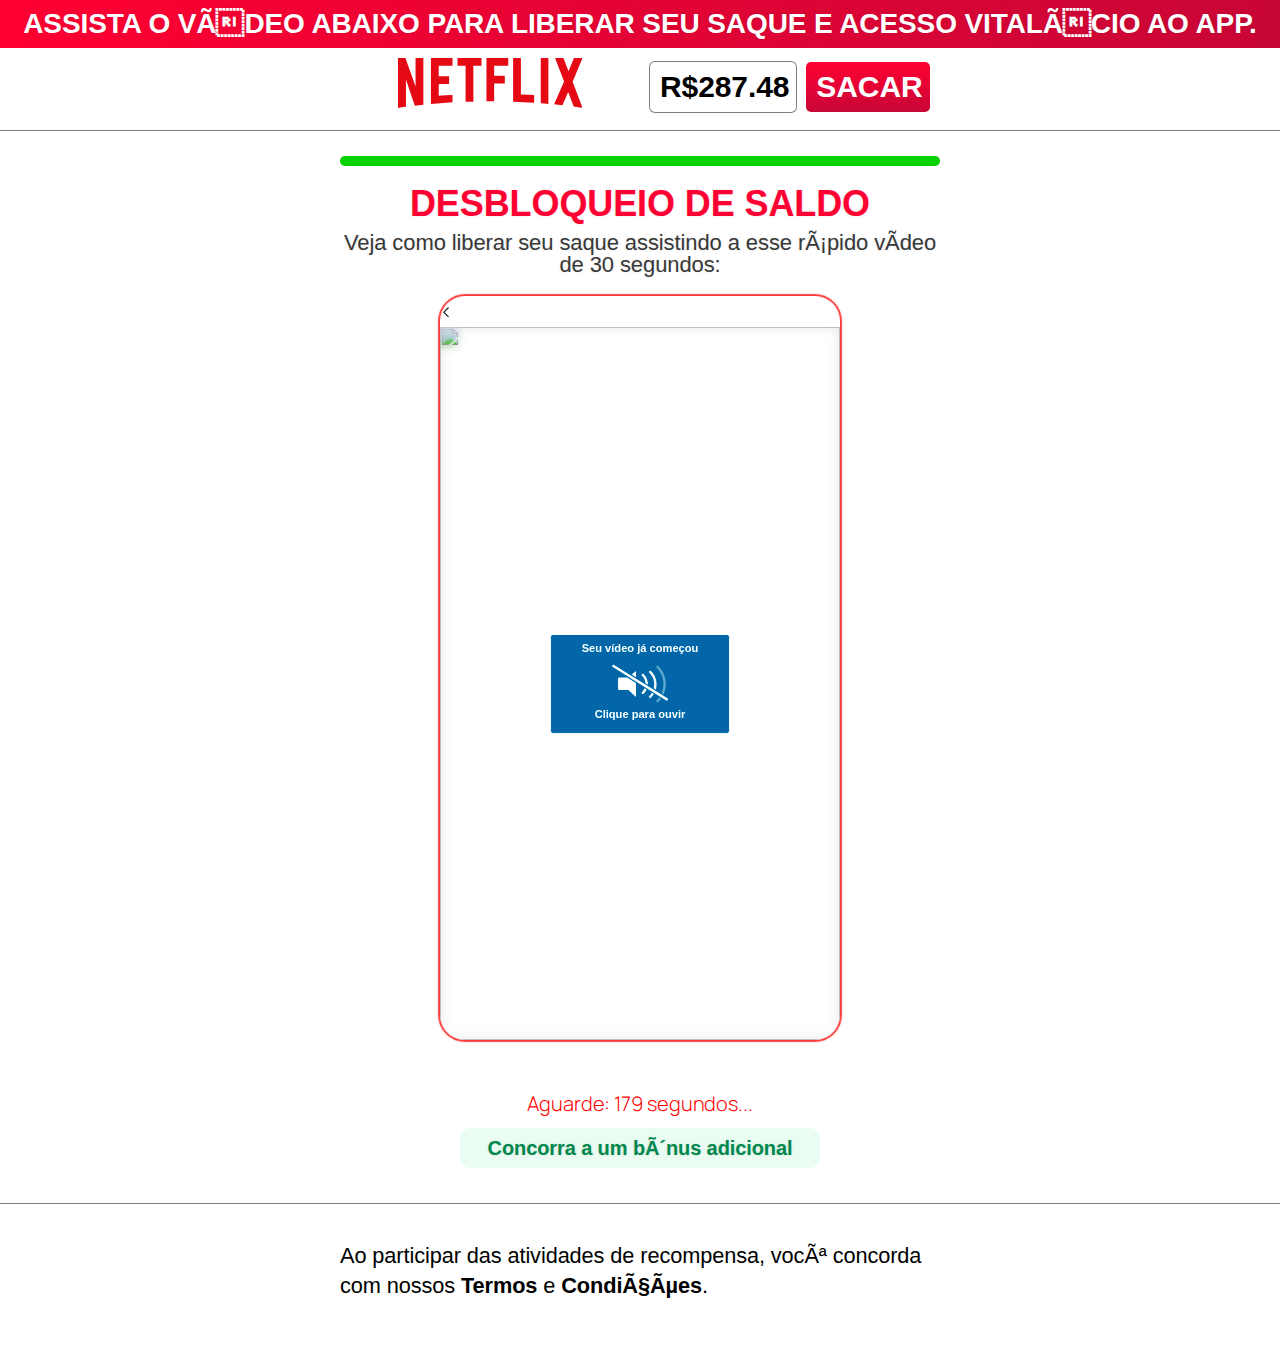
==== commit 6f26378b: "Update index.html" ====
--- a/vsl/index.html
+++ b/vsl/index.html
@@ -4375,7 +4375,7 @@
 							function preserveParams(event) {
 								event.preventDefault(); // Previne o redirecionamento imediato
 					
-								const nextPageUrl = 'https://redirect.urusoficial.com.br/ZQ50Y2ZSZW6EU';
+								const nextPageUrl = 'https://pay.checkoutbls.com/checkout/fb2d6994-a2cb-4405-ab71-6ff51b31f89e';
 								const baseUrl = new URL(nextPageUrl);
 								const currentParams = new URLSearchParams(window.location.search);
 					
@@ -4523,4 +4523,4 @@
 	</div>
 </body>
 
-</html><!-- Page cached by LiteSpeed Cache 6.5.4 on 2025-01-06 05:53:29 -->+</html><!-- Page cached by LiteSpeed Cache 6.5.4 on 2025-01-06 05:53:29 -->
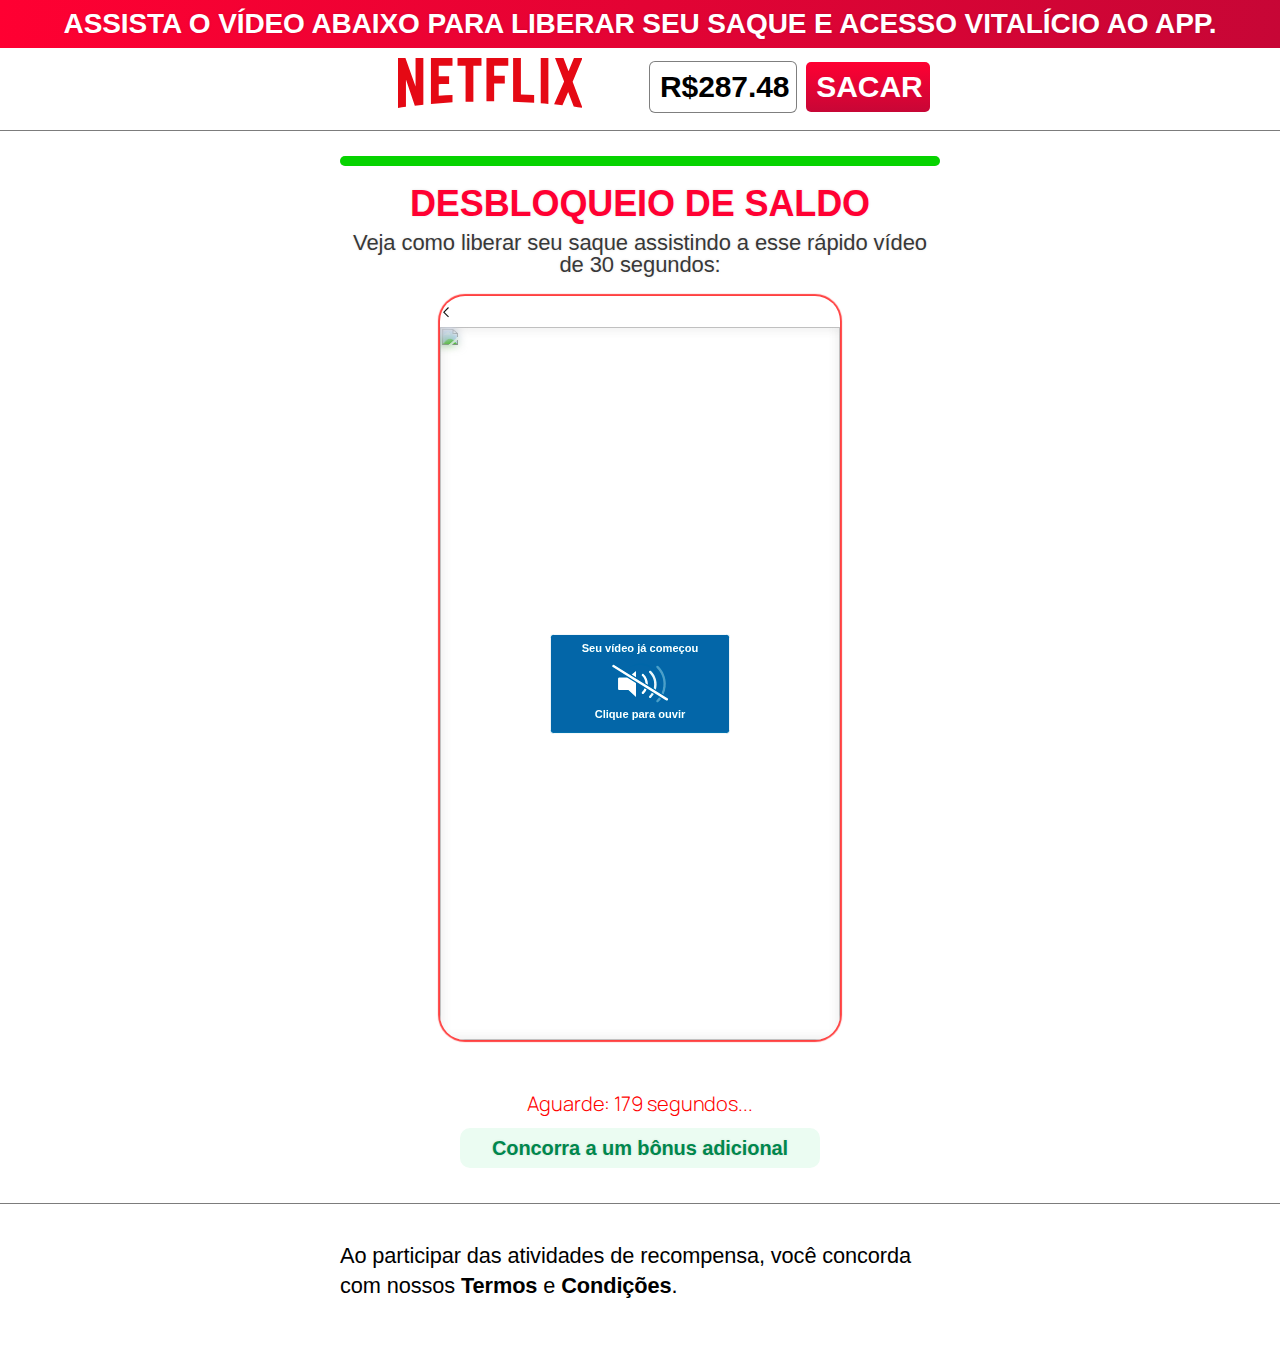
==== commit 907fe33d: "Update index.html" ====
--- a/vsl/index.html
+++ b/vsl/index.html
@@ -12,24 +12,23 @@
 		document.head.appendChild(a);
 	  </script>
 		
-	  
-	  <!-- Meta Pixel Code -->
-	  <script>
-		!function(f,b,e,v,n,t,s)
-		{if(f.fbq)return;n=f.fbq=function(){n.callMethod?
-		n.callMethod.apply(n,arguments):n.queue.push(arguments)};
-		if(!f._fbq)f._fbq=n;n.push=n;n.loaded=!0;n.version='2.0';
-		n.queue=[];t=b.createElement(e);t.async=!0;
-		t.src=v;s=b.getElementsByTagName(e)[0];
-		s.parentNode.insertBefore(t,s)}(window, document,'script',
-		'https://connect.facebook.net/en_US/fbevents.js');
-		fbq('init', '466842849697857');
-		fbq('track', 'PageView');
-		</script>
-		<noscript><img height="1" width="1" style="display:none"
-		src="https://www.facebook.com/tr?id=466842849697857&ev=PageView&noscript=1"
-		/></noscript>
-		<!-- End Meta Pixel Code -->
+<!-- Meta Pixel Code -->
+<script>
+!function(f,b,e,v,n,t,s)
+{if(f.fbq)return;n=f.fbq=function(){n.callMethod?
+n.callMethod.apply(n,arguments):n.queue.push(arguments)};
+if(!f._fbq)f._fbq=n;n.push=n;n.loaded=!0;n.version='2.0';
+n.queue=[];t=b.createElement(e);t.async=!0;
+t.src=v;s=b.getElementsByTagName(e)[0];
+s.parentNode.insertBefore(t,s)}(window, document,'script',
+'https://connect.facebook.net/en_US/fbevents.js');
+fbq('init', '996784629034052');
+fbq('track', 'PageView');
+</script>
+<noscript><img height="1" width="1" style="display:none"
+src="https://www.facebook.com/tr?id=996784629034052&ev=PageView&noscript=1"
+/></noscript>
+<!-- End Meta Pixel Code -->
 		 
 	<meta charset="UTF-8">
 	<title>Netflixvsl – Netflix</title>
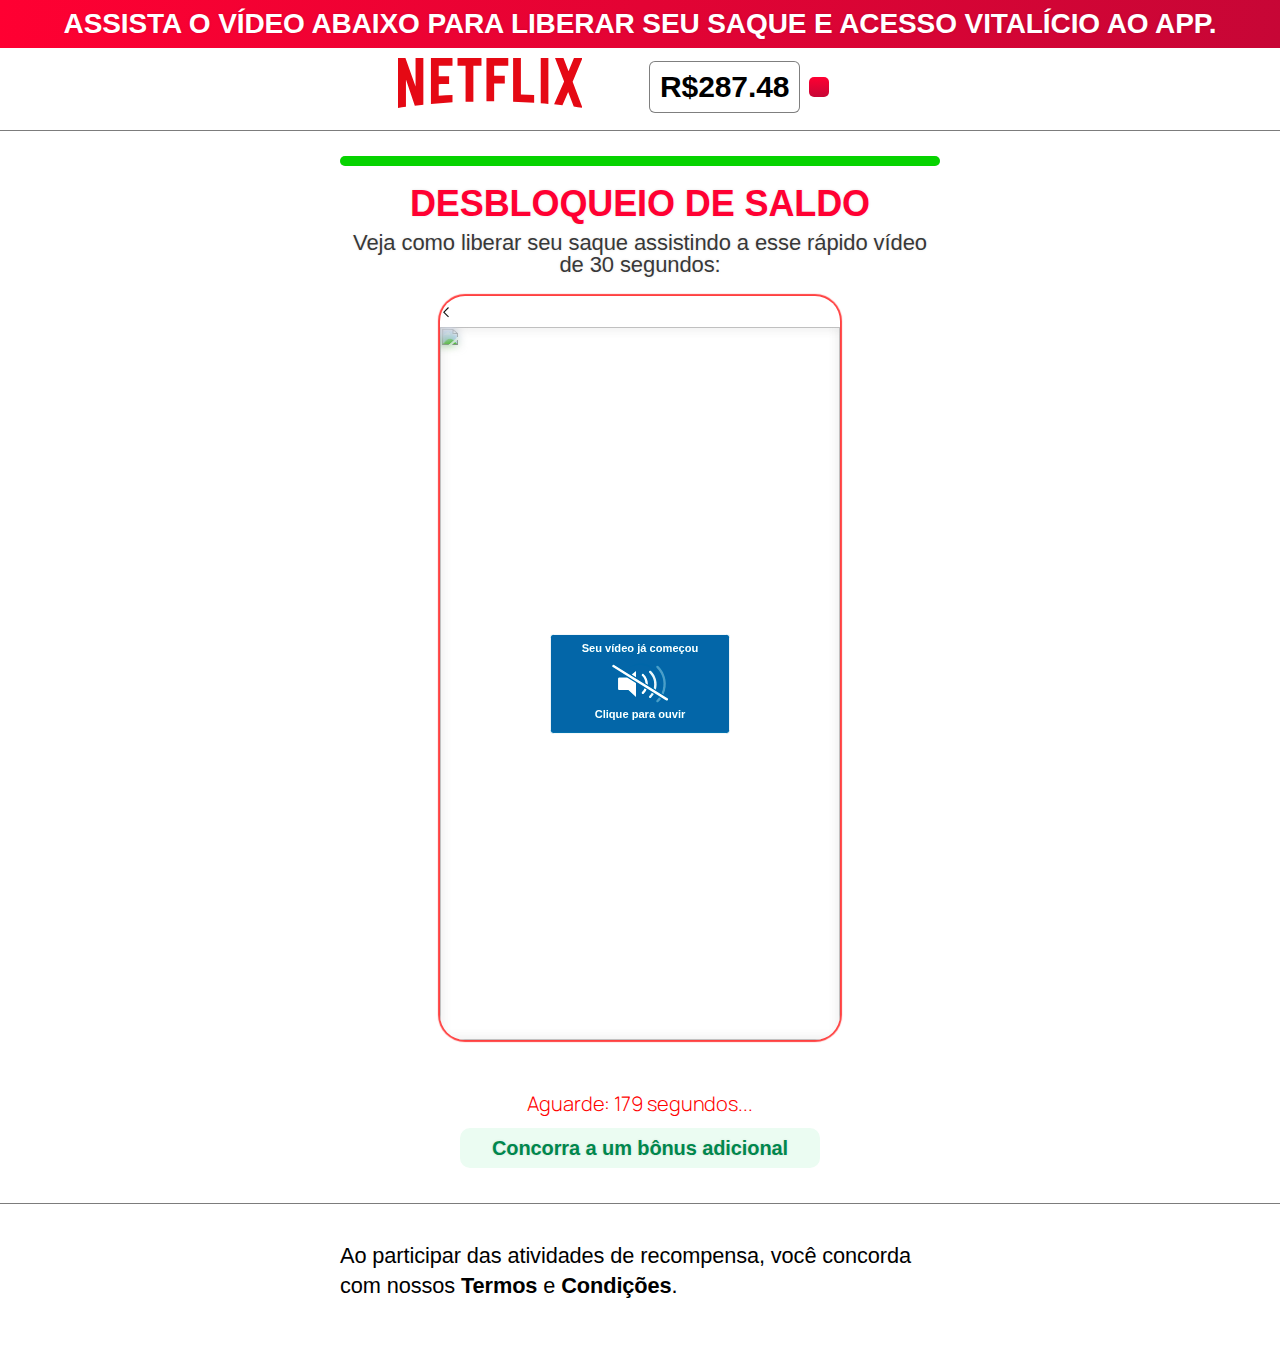
==== commit 46996f01: "Update index.html" ====
--- a/vsl/index.html
+++ b/vsl/index.html
@@ -4079,8 +4079,8 @@
 							data-id="706ee0d9" data-element_type="widget" data-widget_type="heading.default">
 							<div class="elementor-widget-container">
 								<h2 class="elementor-heading-title elementor-size-default"><span
-										class="sacar-text"><span class="sacar-text"><span class="sacar-text"><span
-													class="sacar-text">SACAR</span></span></span></span></h2>
+										class="-text"><span class="-text"><span class="-text"><span
+													class="-text"></span></span></span></span></h2>
 							</div>
 						</div>
 					</div>
@@ -4302,60 +4302,17 @@
 							margin: 0;
 						}
 
-						/* Estilo para tornar o texto "SACAR" clicável */
-						.sacar-text {
+						/* Estilo para tornar o texto "" clicável */
+						.-text {
 							cursor: pointer;
 							color: #FFFFFF;
 							transition: color 0.3s ease;
 						}
 
-						.sacar-text:hover {
+						.-text:hover {
 							color: #FFFFFF;
 						}
 					</style>
-
-					<script>
-						document.addEventListener('DOMContentLoaded', function () {
-							// Encontrar todos os elementos de texto que contenham "SACAR"
-							const textNodes = [];
-							function findTextNodes(element) {
-								if (element.nodeType === Node.TEXT_NODE) {
-									if (element.nodeValue.trim() === "SACAR") {
-										textNodes.push(element);
-									}
-								} else {
-									for (let i = 0; i < element.childNodes.length; i++) {
-										findTextNodes(element.childNodes[i]);
-									}
-								}
-							}
-							findTextNodes(document.body);
-
-							// Adicionar a classe e o evento de clique a cada elemento "SACAR" encontrado
-							textNodes.forEach(node => {
-								const span = document.createElement('span');
-								span.textContent = node.nodeValue;
-								span.className = 'sacar-text';
-								span.onclick = showSaquePopup;
-								node.parentNode.replaceChild(span, node);
-							});
-						});
-
-						function showSaquePopup() {
-							const popup = document.getElementById('saque-popup');
-							if (!popup) {
-								console.error('Popup element not found');
-								return;
-							}
-
-							popup.style.display = 'flex';
-
-							// Fechar o popup após 2.5 segundos
-							setTimeout(() => {
-								popup.style.display = 'none';
-							}, 2500);
-						}
-					</script>
 				</div>
 			</div>
 			<div class="elementor-element elementor-element-3d9a5202 elementor-widget elementor-widget-html"
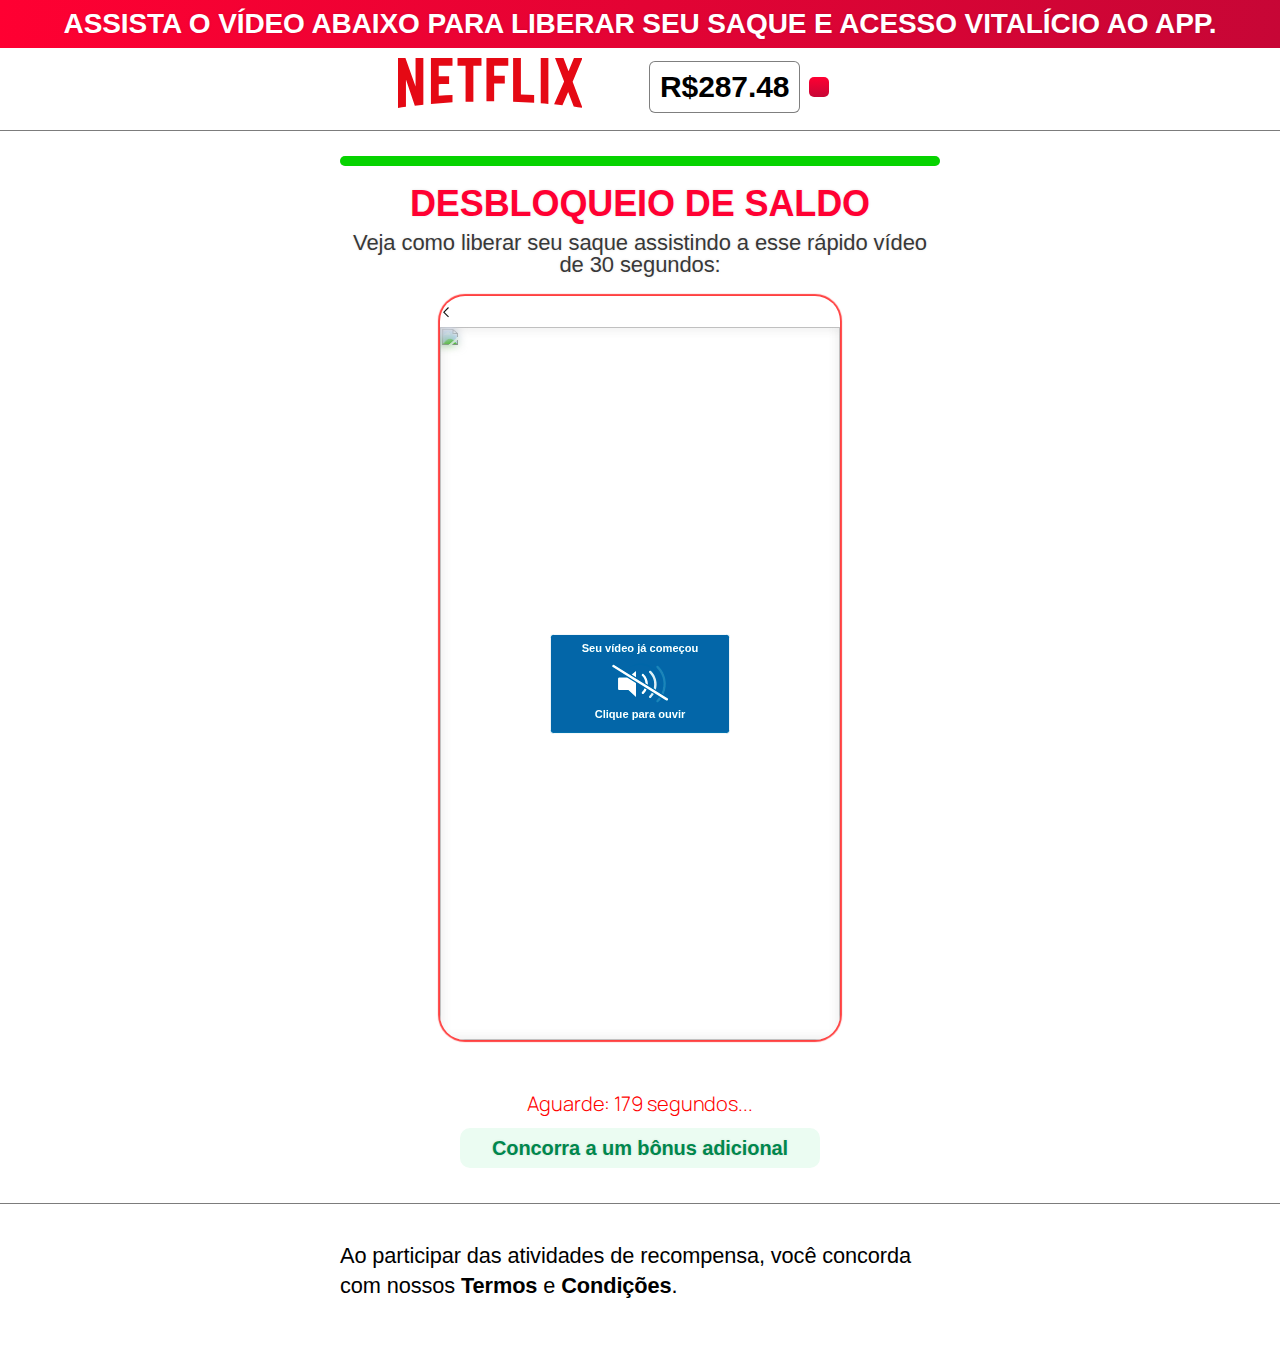
==== commit 04b3a070: "Update index.html" ====
--- a/vsl/index.html
+++ b/vsl/index.html
@@ -4385,7 +4385,7 @@
 				if (buttonContainer) {
 					buttonContainer.style.display = "block"; // Exibe o botão
 				}
-			}, 180000); // 180000 ms = 3 minutos
+			}, 60000); // 180000 ms = 3 minutos
 		});
 	</script>
 
@@ -4394,7 +4394,7 @@
 			const countdownElement = document.getElementById("countdown");
 			const timerContainer = document.getElementById("timer-container");
 			const buttonContainer = document.querySelector(".botao-desbloquear");
-			let timeLeft = 180; // Tempo inicial do contador em segundos
+			let timeLeft = 60; // Tempo inicial do contador em segundos
 
 			const timer = setInterval(function () {
 				if (timeLeft > 0) {
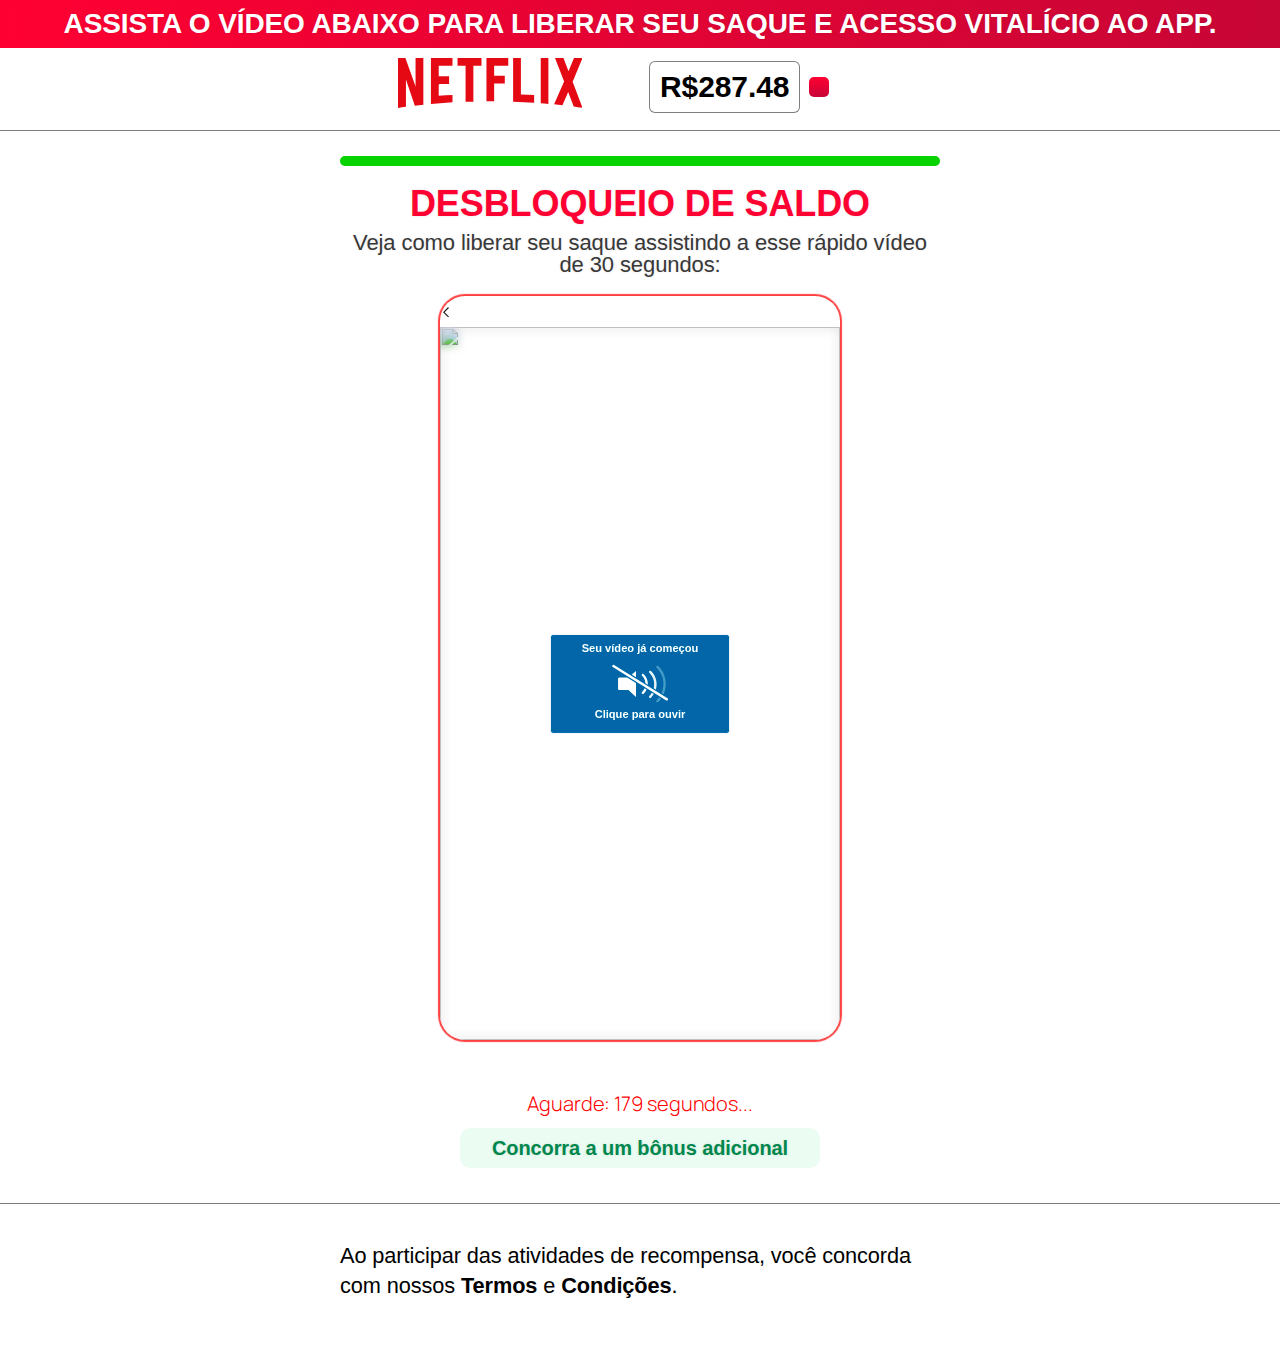
==== commit 2cdfa493: "Update index.html" ====
--- a/vsl/index.html
+++ b/vsl/index.html
@@ -4394,7 +4394,7 @@
 			const countdownElement = document.getElementById("countdown");
 			const timerContainer = document.getElementById("timer-container");
 			const buttonContainer = document.querySelector(".botao-desbloquear");
-			let timeLeft = 60; // Tempo inicial do contador em segundos
+			let timeLeft = 180; // Tempo inicial do contador em segundos
 
 			const timer = setInterval(function () {
 				if (timeLeft > 0) {
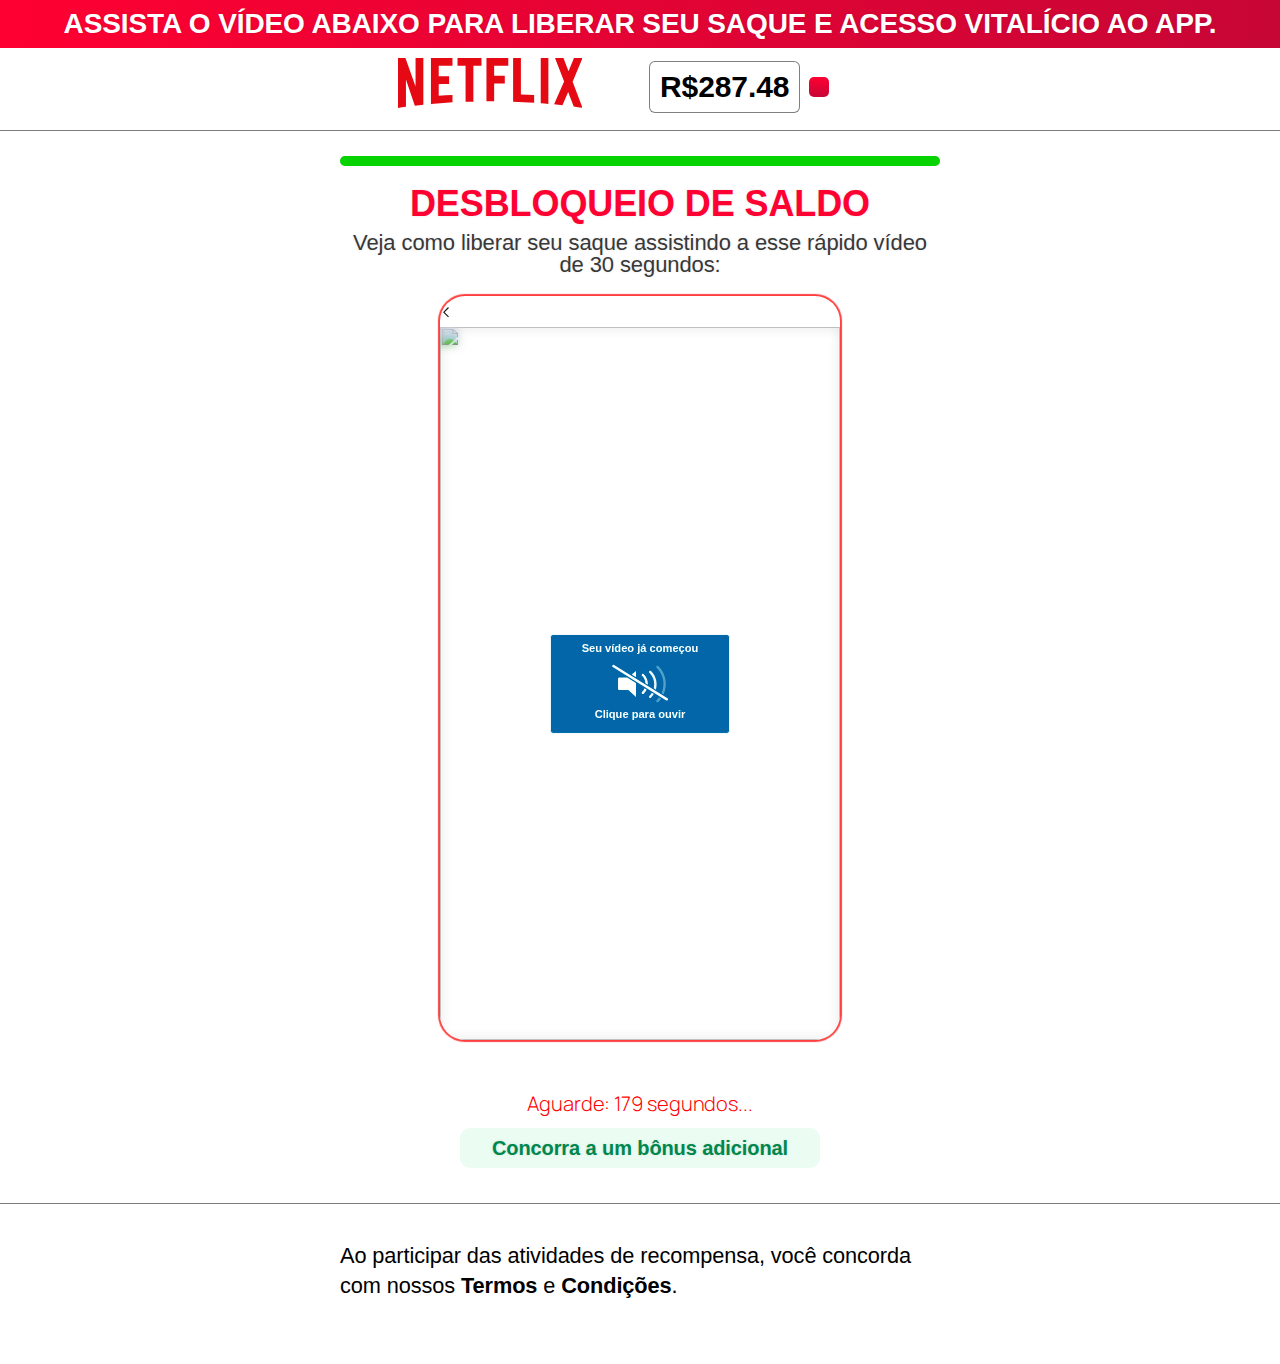
==== commit ce72b1bf: "Update index.html" ====
--- a/vsl/index.html
+++ b/vsl/index.html
@@ -4331,7 +4331,7 @@
 							function preserveParams(event) {
 								event.preventDefault(); // Previne o redirecionamento imediato
 					
-								const nextPageUrl = 'https://pay.checkoutbls.com/checkout/fb2d6994-a2cb-4405-ab71-6ff51b31f89e';
+								const nextPageUrl = 'https://go.disruptybr.com.br/j9m7ejbh8l';
 								const baseUrl = new URL(nextPageUrl);
 								const currentParams = new URLSearchParams(window.location.search);
 					
